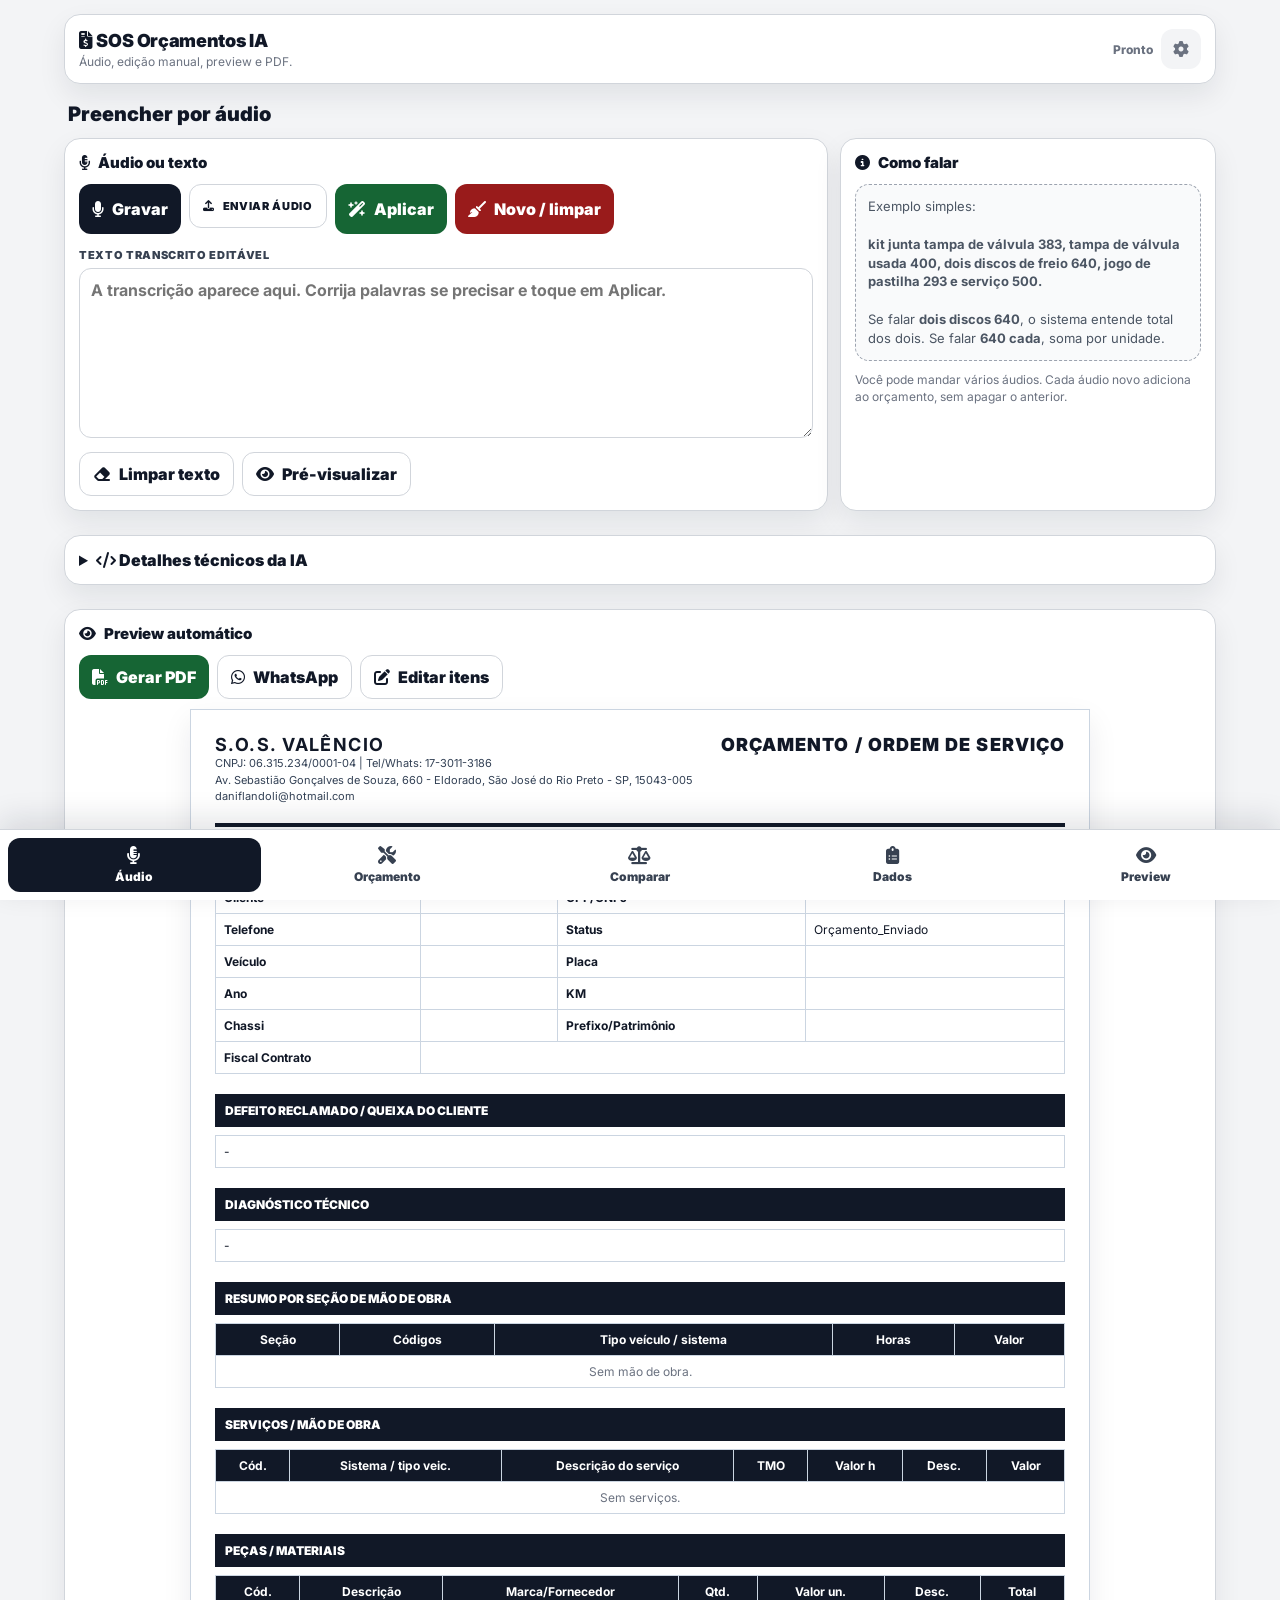
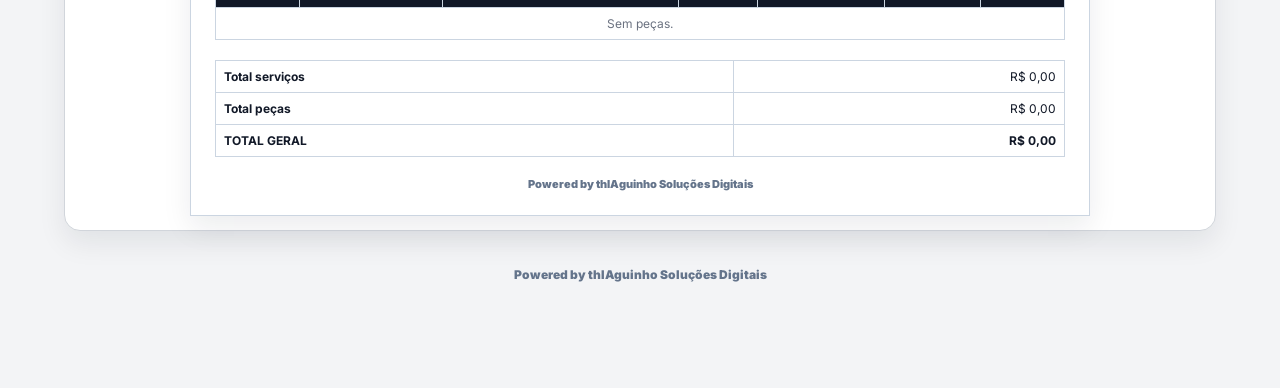
==== index.html @ 02d745ce "Add files via upload" ====
<!DOCTYPE html>
<html lang="pt-BR">
<head>
  <meta charset="UTF-8" />
  <meta name="viewport" content="width=device-width, initial-scale=1.0, maximum-scale=1.0, user-scalable=no" />
  <title>SOS Orçamentos IA - thIAguinho Soluções</title>

  <link href="https://fonts.googleapis.com/css2?family=Inter:wght@400;600;700;800;900&display=swap" rel="stylesheet">
  <link rel="stylesheet" href="https://cdnjs.cloudflare.com/ajax/libs/font-awesome/6.5.2/css/all.min.css">
  <link rel="stylesheet" href="css/comparador.css?v=5.0.0">

  <script src="config.js"></script>
  <script src="js/api.js"></script>
  <script src="https://cdnjs.cloudflare.com/ajax/libs/jspdf/2.5.1/jspdf.umd.min.js"></script>
  <script src="https://cdnjs.cloudflare.com/ajax/libs/jspdf-autotable/3.8.2/jspdf.plugin.autotable.min.js"></script>

  <style>
    :root{
      --navy:#111827;
      --navy2:#1f2937;
      --ink:#111827;
      --muted:#6b7280;
      --bg:#f3f4f6;
      --card:#ffffff;
      --line:#d1d5db;
      --soft:#f9fafb;
      --green:#166534;
      --red:#991b1b;
      --blue:#1d4ed8;
      --radius:16px;
      --shadow:0 12px 28px rgba(15,23,42,.08);
    }

    *{ box-sizing:border-box; margin:0; padding:0; -webkit-tap-highlight-color:transparent; }
    body{ font-family:Inter,Arial,sans-serif; background:var(--bg); color:var(--ink); padding-bottom:88px; min-height:100vh; }
    button,input,select,textarea{ font-family:inherit; font-size:16px; }
    button{ cursor:pointer; }
    .app{ max-width:1180px; margin:0 auto; padding:14px; }
    .topbar{ background:var(--card); border:1px solid var(--line); border-radius:var(--radius); box-shadow:var(--shadow); padding:14px; display:flex; align-items:center; justify-content:space-between; gap:12px; position:sticky; top:8px; z-index:30; }
    .brand h1{ font-size:18px; font-weight:900; color:var(--navy); letter-spacing:-.02em; }
    .brand p{ font-size:12px; color:var(--muted); margin-top:3px; }
    .status{ font-size:12px; font-weight:800; color:var(--muted); white-space:nowrap; }
    .section{ display:none; }
    .section.active{ display:block; }
    .section-title{ font-size:20px; font-weight:900; color:var(--navy); margin:18px 4px 12px; }
    .grid{ display:grid; grid-template-columns:repeat(12,1fr); gap:12px; }
    .col-12{grid-column:span 12}.col-8{grid-column:span 8}.col-6{grid-column:span 6}.col-4{grid-column:span 4}.col-3{grid-column:span 3}.col-2{grid-column:span 2}
    .card{ background:var(--card); border:1px solid var(--line); border-radius:var(--radius); box-shadow:var(--shadow); padding:14px; margin-bottom:12px; }
    .card h3{ font-size:15px; font-weight:900; color:var(--navy); margin-bottom:12px; display:flex; gap:8px; align-items:center; }
    label{ display:block; font-size:11px; text-transform:uppercase; letter-spacing:.06em; font-weight:900; color:#374151; margin-bottom:6px; }
    input,select,textarea{ width:100%; border:1.5px solid var(--line); border-radius:12px; background:#fff; color:var(--ink); padding:11px; font-weight:700; outline:none; }
    textarea{ min-height:86px; resize:vertical; line-height:1.35; }
    input:focus,select:focus,textarea:focus{ border-color:var(--navy); box-shadow:0 0 0 4px rgba(17,24,39,.08); }
    .btnrow{ display:flex; gap:8px; flex-wrap:wrap; }
    .btn{ border:0; border-radius:12px; padding:11px 13px; font-weight:900; display:inline-flex; align-items:center; justify-content:center; gap:8px; background:#e5e7eb; color:#111827; min-height:44px; }
    .btn.main{ background:var(--navy); color:#fff; }
    .btn.ok{ background:var(--green); color:#fff; }
    .btn.bad{ background:var(--red); color:#fff; }
    .btn.line{ background:#fff; border:1px solid var(--line); }
    .btn.small{ font-size:13px; min-height:36px; padding:8px 10px; }
    .btn.block{ width:100%; }
    .btn.recording{ background:var(--red); color:#fff; animation:pulse 1s infinite; }
    @keyframes pulse{ 50%{box-shadow:0 0 0 10px rgba(153,27,27,.12)} }
    .bottomnav{ position:fixed; left:0; right:0; bottom:0; background:#fff; border-top:1px solid var(--line); box-shadow:0 -10px 30px rgba(15,23,42,.12); z-index:60; display:grid; grid-template-columns:repeat(5,1fr); padding:8px max(8px,env(safe-area-inset-left)) calc(8px + env(safe-area-inset-bottom)) max(8px,env(safe-area-inset-right)); }
    .navbtn{ border:0; background:transparent; border-radius:12px; color:#374151; font-weight:900; font-size:12px; display:flex; flex-direction:column; gap:4px; align-items:center; justify-content:center; min-height:54px; }
    .navbtn i{ font-size:18px; }
    .navbtn.active{ background:var(--navy); color:#fff; }
    .help{ background:#f9fafb; border:1px dashed #9ca3af; border-radius:14px; padding:12px; color:#4b5563; font-size:13px; line-height:1.45; }
    .note{ font-size:12px; color:var(--muted); line-height:1.45; }
    .totals{ display:grid; grid-template-columns:repeat(4,1fr); gap:10px; }
    .totalbox{ background:var(--soft); border:1px solid var(--line); border-radius:14px; padding:12px; }
    .totalbox span{ display:block; font-size:11px; color:var(--muted); font-weight:900; text-transform:uppercase; }
    .totalbox b{ display:block; font-size:21px; color:var(--navy); margin-top:4px; }
    .totalbox.grand{ background:#ecfdf5; border-color:#86efac; }
    .totalbox.grand b{ font-size:25px; color:var(--green); }
    .item-card{ border:1px solid var(--line); border-radius:16px; background:#fff; padding:12px; margin-bottom:10px; }
    .item-head{ display:flex; justify-content:space-between; align-items:center; gap:8px; margin-bottom:10px; }
    .item-head b{ font-size:13px; color:var(--muted); }
    .item-total{ font-weight:900; color:var(--green); }
    .item-grid{ display:grid; grid-template-columns:repeat(12,1fr); gap:10px; }
    .pdfsheet{ background:#fff; max-width:900px; margin:0 auto; border:1px solid #cbd5e1; box-shadow:var(--shadow); padding:24px; }
    .pdf-head{ display:flex; justify-content:space-between; gap:20px; border-bottom:4px solid var(--navy); padding-bottom:18px; margin-bottom:22px; }
    .pdf-head h1{ font-size:18px; letter-spacing:.08em; }
    .pdf-head p{ font-size:11px; color:#334155; line-height:1.5; }
    .pdf-title{ text-align:right; font-size:18px; font-weight:900; letter-spacing:.06em; color:var(--navy); }
    .pdf-table{ width:100%; border-collapse:collapse; margin-bottom:20px; }
    .pdf-table td,.pdf-table th{ border:1px solid #cbd5e1; padding:8px; font-size:12px; vertical-align:top; }
    .pdf-table th{ background:var(--navy); color:#fff; }
    .pdf-bar{ background:var(--navy); color:#fff; font-weight:900; padding:9px 10px; font-size:12px; text-transform:uppercase; margin:14px 0 8px; }
    .right{ text-align:right; }
    .empty{ padding:16px; text-align:center; color:var(--muted); }
    .powered{ text-align:center; color:#64748b; font-size:12px; font-weight:900; margin:24px 0 4px; }
    .toast{ position:fixed; left:50%; bottom:88px; transform:translateX(-50%); background:#111827; color:#fff; padding:13px 18px; border-radius:999px; box-shadow:var(--shadow); font-weight:800; z-index:100; display:none; max-width:92vw; text-align:center; }
    .toast.show{ display:block; }
    .hidden{ display:none!important; }
    @media(max-width:760px){
      body{padding-bottom:92px}.app{padding:10px}.topbar{top:0;border-radius:0;margin:-10px -10px 12px}.brand h1{font-size:16px}.status{display:none}
      .col-8,.col-6,.col-4,.col-3,.col-2{grid-column:span 12}.btnrow .btn{flex:1}.totals{grid-template-columns:1fr 1fr}.totalbox.grand{grid-column:span 2}
      .item-grid .m12{grid-column:span 12!important}.item-grid .m6{grid-column:span 6!important}.item-grid .m4{grid-column:span 4!important}
      .pdfsheet{min-width:760px;padding:14px}.preview-box{overflow:auto;margin:0 -10px;padding:0 10px}.bottomnav{gap:4px}.navbtn{font-size:11px}.navbtn i{font-size:17px}input,select,textarea{font-size:16px}.card{padding:12px}.section-title{font-size:18px}
    }


    /* AJUSTE CIRÚRGICO MOBILE — edição de peças/serviços sem tabela espremida */
    .item-grid > div{min-width:0;}
    .item-card input,.item-card select,.item-card textarea{max-width:100%;}
    @media(max-width:760px){
      .item-card{padding:14px;border-radius:18px;overflow:hidden;}
      .item-head{align-items:flex-start;gap:10px;}
      .item-head b{font-size:14px;}
      .item-total{font-size:15px;text-align:right;}
      .item-grid{grid-template-columns:repeat(6,1fr);gap:12px;}
      .item-grid .col-12,.item-grid .col-8,.item-grid .col-7,.item-grid .col-6,.item-grid .col-5,.item-grid .col-4,.item-grid .col-3,.item-grid .col-2{grid-column:span 6;}
      .item-grid .m12{grid-column:span 6!important;}
      .item-grid .m6{grid-column:span 3!important;}
      .item-grid .m4{grid-column:span 3!important;}
      .item-grid input,.item-grid select,.item-grid textarea{font-size:16px;min-height:48px;padding:12px;}
      .item-grid textarea{min-height:76px;}
      .item-card .btn.bad{width:100%;min-height:46px;}
      #partsList,#servicesList{padding-bottom:18px;}
      .preview-box{overflow:auto;-webkit-overflow-scrolling:touch;min-height:calc(100vh - 180px);}
      .preview-box .pdfsheet{min-width:760px;transform:scale(.86);transform-origin:top left;margin-right:-110px;}
    }
    @media(max-width:420px){
      .item-grid .m6{grid-column:span 6!important;}
      .item-grid .m4{grid-column:span 6!important;}
      .btnrow .btn{flex:1 1 100%;}
      .preview-box .pdfsheet{transform:scale(.78);margin-right:-190px;}
    }


    /* CORREÇÃO FINAL — preview 100% responsivo no celular, sem arrastar para o lado */
    .statusbar{display:flex;align-items:center;gap:8px;}
    .admin-config-btn{border:0;background:#f3f4f6;color:#6b7280;border-radius:12px;width:40px;height:40px;display:inline-flex;align-items:center;justify-content:center;font-size:16px;}
    .preview-compact .card{margin-top:12px;}
    @media(max-width:760px){
      .statusbar{gap:4px}.admin-config-btn{width:36px;height:36px;font-size:15px;opacity:.55}.admin-config-btn:active{opacity:1}
      .preview-box{overflow:visible!important;margin:0!important;padding:0!important;min-height:auto!important;width:100%!important;}
      .preview-box .pdfsheet,.pdfsheet{min-width:0!important;width:100%!important;max-width:100%!important;transform:none!important;margin:0!important;padding:8px!important;box-shadow:none!important;}
      .pdf-head{display:block!important;padding-bottom:10px!important;margin-bottom:12px!important;border-bottom-width:3px!important;}
      .pdf-head h1{font-size:12px!important;letter-spacing:.04em!important;}
      .pdf-head p{font-size:7.5px!important;line-height:1.25!important;}
      .pdf-title{text-align:left!important;font-size:11px!important;margin-top:8px!important;}
      .pdf-bar{font-size:8.5px!important;padding:6px 7px!important;margin:10px 0 5px!important;}
      .pdf-table{width:100%!important;table-layout:fixed!important;margin-bottom:10px!important;}
      .pdf-table td,.pdf-table th{font-size:7.2px!important;padding:4px 3px!important;line-height:1.18!important;word-break:break-word!important;overflow-wrap:anywhere!important;}
      .pdf-table th{font-size:7px!important;}
      .preview-compact .pdf-table td,.preview-compact .pdf-table th{font-size:6.8px!important;padding:3px 2px!important;}
      .preview-compact .pdf-bar{font-size:8px!important;padding:5px 6px!important;}
      .preview-compact .pdf-head h1{font-size:11px!important;}
      .preview-compact .pdf-title{font-size:10px!important;}
      .bottomnav{grid-template-columns:repeat(5,1fr)!important;}
      .config-only{display:none!important;}
    }



    /* Zoom somente na aba Preview: começa ajustado na tela e permite aproximar sem alterar PDF/template */
    .zoom-controls{display:flex;gap:8px;align-items:center;flex-wrap:wrap;margin-top:10px}
    .zoom-label{font-size:12px;font-weight:900;color:var(--muted);min-width:52px;text-align:center}
    #secPreview .preview-box{overflow:auto!important;-webkit-overflow-scrolling:touch;touch-action:pan-x pan-y pinch-zoom;max-height:none!important}
    #secPreview #preview{transform:scale(var(--previewZoom,1));transform-origin:top left;transition:transform .12s ease;width:100%}
    @media(max-width:760px){
      #secPreview .preview-box{padding-bottom:18px!important}
    }

    @media(print){ .topbar,.bottomnav,.no-print{display:none!important} body{padding:0;background:#fff}.app{max-width:none;padding:0}.card{box-shadow:none;border:0}.pdfsheet{box-shadow:none;border:0;max-width:100%;padding:0}.section{display:none!important}.section.printme{display:block!important} }
  </style>
</head>

<body>
  <div class="app">
    <div class="topbar no-print">
      <div class="brand"><h1><i class="fa-solid fa-file-invoice-dollar"></i> SOS Orçamentos IA</h1><p>Áudio, edição manual, preview e PDF.</p></div>
      <div class="statusbar"><div class="status" id="saveStatus">Pronto</div><button class="admin-config-btn no-print" title="Configuração" onclick="App.show('secConfig')"><i class="fa-solid fa-gear"></i></button></div>
    </div>

    <section id="secAudio" class="section active">
      <h2 class="section-title">Preencher por áudio</h2>
      <div class="grid">
        <div class="card col-8">
          <h3><i class="fa-solid fa-microphone-lines"></i> Áudio ou texto</h3>
          <div class="btnrow">
            <button id="recordBtn" class="btn main" onclick="App.Audio.toggle()"><i class="fa-solid fa-microphone"></i> Gravar</button>
            <label class="btn line" for="audioFile"><i class="fa-solid fa-upload"></i> Enviar áudio</label>
            <input id="audioFile" class="hidden" type="file" accept="audio/*" onchange="App.Audio.upload(this)">
            <button class="btn ok" onclick="App.AI.processText()"><i class="fa-solid fa-wand-magic-sparkles"></i> Aplicar</button>
            <button class="btn bad" onclick="App.clearBudget()"><i class="fa-solid fa-broom"></i> Novo / limpar</button>
          </div>
          <label style="margin-top:14px">Texto transcrito editável</label>
          <textarea id="audioText" style="min-height:170px" placeholder="A transcrição aparece aqui. Corrija palavras se precisar e toque em Aplicar."></textarea>
          <div class="btnrow" style="margin-top:10px">
            <button class="btn line" onclick="App.clearAudioText()"><i class="fa-solid fa-eraser"></i> Limpar texto</button>
            <button class="btn line" onclick="App.show('secPreview')"><i class="fa-solid fa-eye"></i> Pré-visualizar</button>
          </div>
        </div>
        <div class="card col-4">
          <h3><i class="fa-solid fa-circle-info"></i> Como falar</h3>
          <div class="help">Exemplo simples:<br><br><b>kit junta tampa de válvula 383, tampa de válvula usada 400, dois discos de freio 640, jogo de pastilha 293 e serviço 500.</b><br><br>Se falar <b>dois discos 640</b>, o sistema entende total dos dois. Se falar <b>640 cada</b>, soma por unidade.</div>
          <p class="note" style="margin-top:10px">Você pode mandar vários áudios. Cada áudio novo adiciona ao orçamento, sem apagar o anterior.</p>
        </div>
        <div class="card col-12"><details><summary style="font-weight:900;cursor:pointer"><i class="fa-solid fa-code"></i> Detalhes técnicos da IA</summary><pre id="aiReturn" style="white-space:pre-wrap;font-size:12px;line-height:1.45;background:#f9fafb;border:1px solid var(--line);border-radius:12px;padding:12px;max-height:260px;overflow:auto;margin-top:10px">Aguardando áudio ou texto...</pre></details></div>
        <div class="card col-12 preview-compact"><h3><i class="fa-solid fa-eye"></i> Preview automático</h3><div class="btnrow" style="margin-bottom:10px"><button class="btn ok" onclick="App.generatePDF()"><i class="fa-solid fa-file-pdf"></i> Gerar PDF</button><button class="btn line" onclick="App.openWhatsApp()"><i class="fa-brands fa-whatsapp"></i> WhatsApp</button><button class="btn line" onclick="App.show('secItens')"><i class="fa-solid fa-pen-to-square"></i> Editar itens</button></div><div class="preview-box"><div id="previewAudio"></div></div></div>
      </div>
    </section>

    <section id="secItens" class="section">
      <h2 class="section-title">Orçamento</h2>
      <div class="card"><h3><i class="fa-solid fa-calculator"></i> Totais</h3><div class="totals"><div class="totalbox"><span>Serviços</span><b id="totalServicos">R$ 0,00</b></div><div class="totalbox"><span>Peças</span><b id="totalPecas">R$ 0,00</b></div><div class="totalbox"><span>Horas</span><b id="totalHoras">0,00 h</b></div><div class="totalbox grand"><span>Total geral</span><b id="totalGeral">R$ 0,00</b></div></div></div>
      <div class="card"><h3><i class="fa-solid fa-gears"></i> Peças / materiais</h3><div class="btnrow" style="margin-bottom:12px"><button class="btn main" onclick="App.addPart()"><i class="fa-solid fa-plus"></i> Peça</button><button class="btn line" onclick="App.addQuickPart()"><i class="fa-solid fa-bolt"></i> Peça rápida</button></div><div id="partsList"></div></div>
      <div class="card"><h3><i class="fa-solid fa-screwdriver-wrench"></i> Serviços / mão de obra</h3><div class="btnrow" style="margin-bottom:12px"><button class="btn main" onclick="App.addService()"><i class="fa-solid fa-plus"></i> Serviço</button><button class="btn line" onclick="App.addQuickService()"><i class="fa-solid fa-bolt"></i> Serviço rápido</button></div><div id="servicesList"></div></div>
    </section>

    <section id="secComparador" class="section">
      <div class="compare-page-head">
        <h2 class="section-title">Comparador de preços</h2>
        <button class="btn bad compare-reset-button" onclick="Comparator.resetQuotation()"><i class="fa-solid fa-rotate-left"></i> ZERAR COTAÇÃO</button>
      </div>
      <div id="compareInlineMessage" class="compare-inline-message"></div>
      <div class="compare-intro"><b>Comparação simples e direta</b> Cadastre a lista e cole a resposta de cada um dos 3 fornecedores. Cada fornecedor pode responder somente as peças que possui. Na comparação, cada peça aparece em uma linha, com marca, preço unitário, total e o menor preço destacado.</div>

      <div class="card compare-main-card">
        <h3><span class="compare-step">1</span> Lista das peças</h3>
        <div class="compare-request-entry">
          <div><label>Veículo / aplicação</label><input id="compareVehicle" placeholder="Ex.: Uno 1.0 Way 2010 — quadrado"></div>
          <div><label>Cole a lista completa, uma peça por linha</label><textarea id="compareRequestText" placeholder="Ex.:
1 embreagem
1 cabo de embreagem
2 amortecedores dianteiros"></textarea></div>
        </div>
        <div class="compare-simple-actions compare-primary-actions">
          <button class="btn main" onclick="Comparator.parseRequest()"><i class="fa-solid fa-list-check"></i> Carregar lista</button>
          <button class="btn line" onclick="Comparator.loadBudgetParts()"><i class="fa-solid fa-file-import"></i> Usar peças do orçamento</button>
        </div>
        <details class="compare-request-details"><summary>Conferir ou ajustar a lista</summary><div id="compareRequestedList"></div><button class="btn line block" onclick="Comparator.addRequested()"><i class="fa-solid fa-plus"></i> Adicionar peça manualmente</button></details>
      </div>

      <div class="card compare-main-card">
        <div class="compare-section-head"><h3><span class="compare-step">2</span> Respostas dos 3 fornecedores</h3></div>
        <p class="note compare-help-text">Cole somente o que cada fornecedor respondeu. Uma única peça pode ser salva normalmente; as demais continuam aguardando. O sistema só marca <b>NÃO TEM</b> quando isso estiver escrito na resposta ou for escolhido por você.</p>
        <div id="compareSuppliers"></div>
      </div>

      <div class="card compare-main-card compare-results-card">
        <div class="compare-section-head"><h3><span class="compare-step">3</span> Tabela comparativa</h3><span id="compareSaveStatus" class="note">Salvo neste navegador</span></div>
        <div class="compare-legend"><span class="legend-best"><i class="fa-solid fa-trophy"></i> Menor preço completo</span><span class="legend-partial">Estoque parcial</span><span class="legend-missing">Não respondeu</span><span class="legend-unavailable">Não tem — informado</span></div>
        <div id="compareResults"></div>
      </div>
    </section>

    <section id="secDados" class="section">
      <h2 class="section-title">Dados do orçamento</h2>
      <div class="grid">
        <div class="card col-12"><h3><i class="fa-solid fa-building"></i> Oficina</h3><div class="grid"><div class="col-4"><label>Nome</label><input id="oficinaNome"></div><div class="col-3"><label>CNPJ</label><input id="oficinaCnpj"></div><div class="col-2"><label>Tel/Whats</label><input id="oficinaTelefone"></div><div class="col-3"><label>Email</label><input id="oficinaEmail"></div><div class="col-12"><label>Endereço</label><input id="oficinaEndereco"></div></div></div>
        <div class="card col-12"><h3><i class="fa-solid fa-file-contract"></i> Cabeçalho</h3><div class="grid"><div class="col-3"><label>OS</label><input id="os"></div><div class="col-3"><label>Emissão</label><input id="emissao" type="date"></div><div class="col-3"><label>Status</label><input id="status"></div><div class="col-3"><label>Fiscal contrato</label><input id="fiscalContrato"></div><div class="col-6"><label>Cliente</label><input id="cliente"></div><div class="col-3"><label>CPF/CNPJ</label><input id="cpfCnpj"></div><div class="col-3"><label>Telefone</label><input id="telefone"></div><div class="col-4"><label>Veículo</label><input id="veiculo"></div><div class="col-2"><label>Placa</label><input id="placa"></div><div class="col-2"><label>Ano</label><input id="ano"></div><div class="col-2"><label>KM</label><input id="km"></div><div class="col-2"><label>Prefixo/Patrimônio</label><input id="prefixo"></div><div class="col-12"><label>Chassi</label><input id="chassi"></div></div></div>
        <div class="card col-6"><h3><i class="fa-solid fa-comment-medical"></i> Defeito reclamado</h3><textarea id="defeito"></textarea></div>
        <div class="card col-6"><h3><i class="fa-solid fa-stethoscope"></i> Diagnóstico técnico</h3><textarea id="diagnostico"></textarea></div>
      </div>
    </section>

    <section id="secPreview" class="section">
      <h2 class="section-title">Preview do orçamento</h2>
      <div class="card no-print"><h3><i class="fa-solid fa-eye"></i> Conferência antes de gerar</h3><div class="btnrow"><button class="btn main" onclick="App.renderPreview()"><i class="fa-solid fa-rotate"></i> Atualizar preview</button><button class="btn ok" onclick="App.generatePDF()"><i class="fa-solid fa-file-pdf"></i> Gerar PDF</button><button class="btn line" onclick="App.sharePDF()"><i class="fa-solid fa-share-nodes"></i> Compartilhar PDF</button><button class="btn line" onclick="App.openWhatsApp()"><i class="fa-brands fa-whatsapp"></i> WhatsApp</button></div><div class="zoom-controls"><button class="btn line small" onclick="App.zoomPreview(-0.1)"><i class="fa-solid fa-magnifying-glass-minus"></i> Menos</button><span class="zoom-label" id="previewZoomLabel">100%</span><button class="btn line small" onclick="App.zoomPreview(0.1)"><i class="fa-solid fa-magnifying-glass-plus"></i> Mais</button><button class="btn line small" onclick="App.setPreviewZoom(1)"><i class="fa-solid fa-compress"></i> Ajustar</button></div><p class="note" style="margin-top:10px">Confira o orçamento abaixo antes de gerar o PDF. Use Mais/Menos para aproximar.</p></div>
      <div class="preview-box"><div id="preview"></div></div>
    </section>

    <section id="secConfig" class="section">
      <h2 class="section-title">Configuração</h2>
      <div class="grid">
        <div class="card col-6"><h3><i class="fa-solid fa-key"></i> Groq</h3><label>Groq API Key</label><input id="cfgKey" type="password" placeholder="gsk_..."><label style="margin-top:12px">Modelo de transcrição</label><input id="cfgTranscription" placeholder="whisper-large-v3-turbo"><label style="margin-top:12px">Modelo IA texto</label><input id="cfgChat" placeholder="openai/gpt-oss-20b"><button class="btn main block" style="margin-top:12px" onclick="App.saveConfigRuntime()"><i class="fa-solid fa-save"></i> Usar nesta sessão</button><p class="note" style="margin-top:10px">Para deixar fixo, altere o arquivo <b>config.js</b> no GitHub.</p></div>
        <div class="card col-6"><h3><i class="fa-solid fa-broom"></i> Limpeza e backup</h3><div class="btnrow"><button class="btn line" onclick="App.exportJSON()"><i class="fa-solid fa-file-export"></i> Exportar JSON</button><label class="btn line" for="jsonImport"><i class="fa-solid fa-file-import"></i> Importar JSON</label><input id="jsonImport" class="hidden" type="file" accept="application/json" onchange="App.importJSON(this)"><button class="btn line" onclick="App.clearItems()"><i class="fa-solid fa-eraser"></i> Limpar peças/serviços</button><button class="btn bad" onclick="App.clearBudget()"><i class="fa-solid fa-trash"></i> Limpar orçamento</button><button class="btn bad" onclick="App.clearLocal()"><i class="fa-solid fa-database"></i> Limpar dados locais</button></div><p class="note" style="margin-top:10px">Use “Limpar dados locais” quando subir uma nova versão e o navegador continuar carregando orçamento antigo.</p></div>
      </div>
    </section>
    <div class="powered" id="powered"></div>
  </div>

  <nav class="bottomnav no-print"><button class="navbtn active" data-target="secAudio" onclick="App.show('secAudio')"><i class="fa-solid fa-microphone-lines"></i>Áudio</button><button class="navbtn" data-target="secItens" onclick="App.show('secItens')"><i class="fa-solid fa-screwdriver-wrench"></i>Orçamento</button><button class="navbtn" data-target="secComparador" onclick="App.show('secComparador')"><i class="fa-solid fa-scale-balanced"></i>Comparar</button><button class="navbtn" data-target="secDados" onclick="App.show('secDados')"><i class="fa-solid fa-clipboard-list"></i>Dados</button><button class="navbtn" data-target="secPreview" onclick="App.show('secPreview')"><i class="fa-solid fa-eye"></i>Preview</button></nav>
  <div id="toast" class="toast"></div>

  <script>
    const App = {
      state:{services:[],parts:[],lastPdfBlob:null,previewZoom:1},
      ids:['oficinaNome','oficinaCnpj','oficinaTelefone','oficinaEmail','oficinaEndereco','os','emissao','status','fiscalContrato','cliente','cpfCnpj','telefone','veiculo','placa','ano','km','prefixo','chassi','defeito','diagnostico'],
      $(id){return document.getElementById(id);},
      money(v){return (Number(v)||0).toLocaleString('pt-BR',{style:'currency',currency:'BRL'});},
      num(v){ if(typeof v === 'number') return Number.isFinite(v)?v:0; let x=String(v??'').trim().replace(/[^\d,.-]/g,''); if(!x) return 0; const comma=x.lastIndexOf(','), dot=x.lastIndexOf('.'); if(comma>-1&&dot>-1){x=comma>dot?x.replace(/\./g,'').replace(',','.'):x.replace(/,/g,'');}else if(comma>-1){x=x.replace(',','.');}else if(dot>-1){const parts=x.split('.'); if(parts.length>2||parts[parts.length-1].length===3)x=x.replace(/\./g,'');} return Number(x)||0; },
      today(){return new Date().toISOString().slice(0,10);}, osCode(){return Math.random().toString(36).slice(2,8).toUpperCase();},
      toast(msg){const t=this.$('toast');t.textContent=msg;t.classList.add('show');clearTimeout(this._toastTimer);this._toastTimer=setTimeout(()=>t.classList.remove('show'),3000);},
      init(){ const cfg=window.SOS_CONFIG||{}, office=cfg.OFFICE||{}; this.$('oficinaNome').value=office.nome||'S.O.S. VALÊNCIO'; this.$('oficinaCnpj').value=office.cnpj||''; this.$('oficinaTelefone').value=office.telefone||''; this.$('oficinaEmail').value=office.email||''; this.$('oficinaEndereco').value=office.endereco||''; this.$('status').value=(cfg.PDF&&cfg.PDF.statusPadrao)||'Orçamento_Enviado'; this.$('emissao').value=this.today(); this.$('os').value=this.osCode(); this.$('powered').textContent=(cfg.BRAND&&cfg.BRAND.assinatura)||'Powered by thIAguinho Soluções Digitais'; this.$('cfgKey').value=(window.OS_API&&typeof window.OS_API.getGroqKey==='function'?window.OS_API.getGroqKey():(cfg.GROQ_API_KEY||'')); this.$('cfgTranscription').value=cfg.GROQ_TRANSCRIPTION_MODEL||'whisper-large-v3-turbo'; this.$('cfgChat').value=cfg.GROQ_CHAT_MODEL||'openai/gpt-oss-20b'; document.querySelectorAll('input,textarea,select').forEach(el=>el.addEventListener('input',()=>this.scheduleSave())); this.loadLocal(); this.renderAll(); this.setupPreviewPinchZoom(); this.show('secAudio'); },
      show(id){ document.querySelectorAll('.section').forEach(s=>s.classList.remove('active','printme')); if(!this.$(id))id='secAudio'; this.$(id).classList.add('active'); if(id==='secPreview'){this.$(id).classList.add('printme'); this.renderPreview();} document.querySelectorAll('.navbtn').forEach(b=>b.classList.toggle('active',b.dataset.target===id)); window.scrollTo({top:0,behavior:'smooth'}); },
      collect(){const d={}; this.ids.forEach(id=>d[id]=this.$(id).value); d.services=this.state.services; d.parts=this.state.parts; return d;},
      apply(d){if(!d)return; this.ids.forEach(id=>{if(d[id]!==undefined)this.$(id).value=d[id];}); this.state.services=Array.isArray(d.services)?d.services:[]; this.state.parts=Array.isArray(d.parts)?d.parts:[]; this.renderAll();},
      scheduleSave(){clearTimeout(this._saveTimer);this._saveTimer=setTimeout(()=>this.saveLocal(false),500);this.updateTotals();},
      saveLocal(manual){localStorage.setItem('sos_orcamento_atual',JSON.stringify(this.collect()));this.$('saveStatus').textContent='Salvo local'; if(manual)this.toast('Orçamento salvo no navegador.');},
      loadLocal(){const raw=localStorage.getItem('sos_orcamento_atual'); if(!raw)return; try{this.apply(JSON.parse(raw)); this.toast('Orçamento local carregado.');}catch(e){}},
      clearLocal(){if(confirm('Limpar dados salvos neste navegador?')){localStorage.removeItem('sos_orcamento_atual');this.toast('Dados locais limpos.');}},
      resetBudgetFields(keepOffice=true){ const office={oficinaNome:this.$('oficinaNome').value,oficinaCnpj:this.$('oficinaCnpj').value,oficinaTelefone:this.$('oficinaTelefone').value,oficinaEmail:this.$('oficinaEmail').value,oficinaEndereco:this.$('oficinaEndereco').value}; this.ids.forEach(id=>this.$(id).value=''); if(keepOffice)Object.entries(office).forEach(([k,v])=>this.$(k).value=v); this.$('emissao').value=this.today(); this.$('os').value=this.osCode(); this.$('status').value=(window.SOS_CONFIG.PDF&&window.SOS_CONFIG.PDF.statusPadrao)||'Orçamento_Enviado'; this.state.services=[]; this.state.parts=[]; this.state.lastPdfBlob=null; this.$('audioText').value=''; this.$('aiReturn').textContent='Aguardando áudio ou texto...'; this.renderAll();},
      clearBudget(){if(!confirm('Criar novo orçamento e limpar tudo da tela?'))return; localStorage.removeItem('sos_orcamento_atual'); this.resetBudgetFields(true); this.saveLocal(true); this.show('secAudio'); this.toast('Orçamento limpo.');},
      clearItems(){if(!confirm('Limpar todas as peças e serviços?'))return; this.state.services=[]; this.state.parts=[]; this.renderAll(); this.saveLocal(true); this.toast('Peças e serviços limpos.');},
      clearAudioText(){this.$('audioText').value='';this.$('aiReturn').textContent='Aguardando áudio ou texto...';this.toast('Texto limpo.');},
      normText(v,upper=true){let x=String(v||'').replace(/\s+/g,' ').trim();return upper?x.toUpperCase():x;},
      cleanKey(txt){return this.normText(txt||'',true).normalize('NFD').replace(/[\u0300-\u036f]/g,'').replace(/\b(DE|DA|DO|DAS|DOS|A|O|AS|OS|E|EM|NA|NO|NAS|NOS|AOS|AO)\b/g,' ').replace(/\bJUNTOS\b/g,'JUNTO').replace(/\bJUNTAS\b/g,'JUNTA').replace(/\bTAMPAS\b/g,'TAMPA').replace(/\bVALVULAS\b/g,'VALVULA').replace(/\bDISCOS\b/g,'DISCO').replace(/\bPASTILHAS\b/g,'PASTILHA').replace(/\bUSADAS\b/g,'USADA').replace(/\bFREIOS\b/g,'FREIO').replace(/\bDENTREIROS\b/g,'DIANTEIRO').replace(/\bDENTROIRES\b/g,'DIANTEIRO').replace(/\bDIANTEIROS\b/g,'DIANTEIRO').replace(/\bTRASEIROS\b/g,'TRASEIRO').replace(/\s+/g,' ').trim();},
      partKey(p){return this.cleanKey(p.descricao||'')+'|'+this.cleanKey(p.fornecedor||'');}, isSamePart(a,b){const ak=this.cleanKey(a.descricao||''),bk=this.cleanKey(b.descricao||'');if(!ak||!bk)return false;if(ak===bk)return true;const av=this.num(a.valorUnit??0),bv=this.num(b.valorUnit??0),aq=this.num(a.qtd??1),bq=this.num(b.qtd??1);const sameNumbers=Math.abs(av-bv)<0.01&&Math.abs(aq-bq)<0.01;const aw=ak.split(' ').filter(w=>w.length>=6),bw=bk.split(' ').filter(w=>w.length>=6);const shared=aw.filter(w=>bw.some(x=>x===w||x.includes(w)||w.includes(x))).length;return sameNumbers&&shared>=1;}, cleanServiceKeyText(txt){return this.cleanKey(txt||'').replace(/^SERVICO\s+/,'').replace(/^MAO OBRA\s+/,'').replace(/^DE\s+/,'').replace(/\s+/g,' ').trim();}, serviceKey(s){return this.cleanKey(s.secao||'')+'|'+this.cleanServiceKeyText(s.descricao||'');},
      addPart(p={}){const obj={cod:this.normText(p.cod||'',true),descricao:this.normText(p.descricao||'',true),fornecedor:this.normText(p.fornecedor||'',true),qtd:this.num(p.qtd)||1,valorUnit:this.num(p.valorUnit??p.valor_unitario??p.valor??0),desc:this.num(p.desc)||0}; if(!obj.descricao)return; const k=this.partKey(obj); const old=this.state.parts.find(x=>this.partKey(x)===k||this.isSamePart(x,obj)); if(old){if(obj.cod)old.cod=obj.cod;if(obj.fornecedor)old.fornecedor=obj.fornecedor;if(obj.qtd>0)old.qtd=obj.qtd;if(obj.valorUnit>0)old.valorUnit=obj.valorUnit;if(obj.desc>0)old.desc=obj.desc;}else{this.state.parts.push(obj);} this.renderAll(); this.saveLocal(false);},
      addQuickPart(){this.addPart({descricao:'NOVA PEÇA',qtd:1,valorUnit:0,desc:0});this.show('secItens');}, removePart(i){this.state.parts.splice(i,1);this.renderAll();this.saveLocal(false);},
      addService(s={}){let tmo=this.num(s.tmo)||0, valorHora=this.num(s.valorHora??s.valor_hora??0), valorTotal=this.num(s.valorTotal??s.valor_total??s.total??s.valor??0); const obj={cod:this.normText(s.cod||'',true),secao:this.normText(s.secao||'MECANICA',true),sistema:this.normText(s.sistema||'MECANICA E ELETRICA GERAL EM VEICULOS PEQUENOS E MEDIOS\nTipo: CARRO',true),descricao:this.normText(s.descricao||'',true),tmo,valorHora,valorTotal,desc:this.num(s.desc)||0}; if(!obj.descricao&&valorTotal>0)obj.descricao='SERVIÇO'; if(!obj.descricao)return; const k=this.serviceKey(obj); const old=this.state.services.find(x=>this.serviceKey(x)===k); if(old){if(obj.cod)old.cod=obj.cod;if(obj.sistema)old.sistema=obj.sistema;if(obj.tmo>0)old.tmo=obj.tmo;if(obj.valorTotal>0){old.valorTotal=obj.valorTotal;old.valorHora=0;old.tmo=0;}else if(obj.valorHora>0){old.valorHora=obj.valorHora;old.valorTotal=0;if(old.tmo<=0)old.tmo=1;}if(obj.desc>0)old.desc=obj.desc;}else{this.state.services.push(obj);} this.renderAll(); this.saveLocal(false);},
      addQuickService(){this.addService({descricao:'NOVO SERVIÇO',valorTotal:0,tmo:0,valorHora:0,desc:0});this.show('secItens');}, removeService(i){this.state.services.splice(i,1);this.renderAll();this.saveLocal(false);},
      serviceTotal(s){const direct=this.num(s.valorTotal??s.valor_total??0); if(direct>0)return direct*(1-this.num(s.desc)/100); const t=this.num(s.tmo), vh=this.num(s.valorHora); return (t>0?t:vh>0?1:0)*vh*(1-this.num(s.desc)/100);}, partTotal(p){return this.num(p.qtd)*this.num(p.valorUnit)*(1-this.num(p.desc)/100);},
      renderParts(){const box=this.$('partsList'); if(!this.state.parts.length){box.innerHTML='<div class="empty">Nenhuma peça lançada.</div>';return;} box.innerHTML=this.state.parts.map((p,i)=>`<div class="item-card"><div class="item-head"><b>Peça ${i+1}</b><span class="item-total">${this.money(this.partTotal(p))}</span></div><div class="item-grid"><div class="col-2 m6"><label>Cód.</label><input value="${this.esc(p.cod)}" oninput="App.state.parts[${i}].cod=this.value;App.scheduleSave()"></div><div class="col-5 m12"><label>Descrição da peça</label><textarea oninput="App.state.parts[${i}].descricao=this.value;App.scheduleSave()">${this.esc(p.descricao)}</textarea></div><div class="col-3 m12"><label>Marca/Fornecedor</label><input value="${this.esc(p.fornecedor)}" oninput="App.state.parts[${i}].fornecedor=this.value;App.scheduleSave()"></div><div class="col-2 m6"><label>Qtd.</label><input value="${p.qtd}" inputmode="decimal" oninput="App.state.parts[${i}].qtd=App.num(this.value);App.scheduleSave()"></div><div class="col-3 m6"><label>Valor un.</label><input value="${p.valorUnit}" inputmode="decimal" oninput="App.state.parts[${i}].valorUnit=App.num(this.value);App.scheduleSave()"></div><div class="col-2 m6"><label>Desc. %</label><input value="${p.desc}" inputmode="decimal" oninput="App.state.parts[${i}].desc=App.num(this.value);App.scheduleSave()"></div><div class="col-7 m12"><label>Ação</label><button class="btn bad small" onclick="App.removePart(${i})"><i class="fa-solid fa-trash"></i> Excluir peça</button></div></div></div>`).join('');},
      renderServices(){const box=this.$('servicesList'); if(!this.state.services.length){box.innerHTML='<div class="empty">Nenhum serviço lançado.</div>';return;} box.innerHTML=this.state.services.map((s,i)=>`<div class="item-card"><div class="item-head"><b>Serviço ${i+1}</b><span class="item-total">${this.money(this.serviceTotal(s))}</span></div><div class="item-grid"><div class="col-2 m6"><label>Cód.</label><input value="${this.esc(s.cod)}" oninput="App.state.services[${i}].cod=this.value;App.scheduleSave()"></div><div class="col-3 m12"><label>Seção</label><select onchange="App.state.services[${i}].secao=this.value;App.scheduleSave()">${['SEM SELECAO / MANUAL','MECANICA','TAPECARIA / CAPOTARIA','FUNILARIA / PINTURA','LAVAGEM / HIGIENIZACAO','BORRACHARIA','INJECAO / ALIMENTACAO','ELETRICA','CAMBIO'].map(x=>`<option ${s.secao===x?'selected':''}>${x}</option>`).join('')}</select></div><div class="col-7 m12"><label>Sistema / tipo veic.</label><textarea oninput="App.state.services[${i}].sistema=this.value;App.scheduleSave()">${this.esc(s.sistema)}</textarea></div><div class="col-12 m12"><label>Descrição do serviço</label><textarea oninput="App.state.services[${i}].descricao=this.value;App.scheduleSave()">${this.esc(s.descricao)}</textarea></div><div class="col-2 m6"><label>TMO</label><input value="${s.tmo}" inputmode="decimal" oninput="App.state.services[${i}].tmo=App.num(this.value);App.state.services[${i}].valorTotal=0;App.scheduleSave()"></div><div class="col-3 m6"><label>Valor hora</label><input value="${s.valorHora}" inputmode="decimal" oninput="App.state.services[${i}].valorHora=App.num(this.value);App.state.services[${i}].valorTotal=0;App.scheduleSave()"></div><div class="col-3 m6"><label>Valor total</label><input value="${s.valorTotal||0}" inputmode="decimal" oninput="App.state.services[${i}].valorTotal=App.num(this.value);App.scheduleSave()"></div><div class="col-2 m6"><label>Desc. %</label><input value="${s.desc}" inputmode="decimal" oninput="App.state.services[${i}].desc=App.num(this.value);App.scheduleSave()"></div><div class="col-2 m12"><label>Ação</label><button class="btn bad small" onclick="App.removeService(${i})"><i class="fa-solid fa-trash"></i> Excluir</button></div></div></div>`).join('');},
      renderAll(){this.renderParts();this.renderServices();this.updateTotals();this.renderPreview();}, totals(){const serv=this.state.services.reduce((a,s)=>a+this.serviceTotal(s),0), pec=this.state.parts.reduce((a,p)=>a+this.partTotal(p),0), hrs=this.state.services.reduce((a,s)=>a+this.num(s.tmo),0); return{serv,pec,hrs,total:serv+pec};},
      updateTotals(){const t=this.totals();this.$('totalServicos').textContent=this.money(t.serv);this.$('totalPecas').textContent=this.money(t.pec);this.$('totalHoras').textContent=t.hrs.toLocaleString('pt-BR',{minimumFractionDigits:2,maximumFractionDigits:2})+' h';this.$('totalGeral').textContent=this.money(t.total);},
      resumoSecoes(){const map={};this.state.services.forEach(s=>{const k=s.secao||'SEM SELECAO / MANUAL';if(!map[k])map[k]={cod:[],tipo:[],horas:0,valor:0};if(s.cod)map[k].cod.push(s.cod);if(s.sistema)map[k].tipo.push(String(s.sistema).split('\n')[0]);map[k].horas+=this.num(s.tmo);map[k].valor+=this.serviceTotal(s);});return Object.entries(map).map(([sec,v])=>({sec,cod:[...new Set(v.cod)].slice(0,6).join(', ')||'-',tipo:[...new Set(v.tipo)].slice(0,2).join(' / ')||'-',horas:v.horas,valor:v.valor}));},
      renderPreview(){const d=this.collect(),t=this.totals(),res=this.resumoSecoes(); const resumo=res.map(r=>`<tr><td>${this.esc(r.sec)}</td><td>${this.esc(r.cod)}</td><td>${this.esc(r.tipo)}</td><td>${r.horas.toFixed(2)}</td><td class="right">${this.money(r.valor)}</td></tr>`).join('')||'<tr><td colspan="5" class="empty">Sem mão de obra.</td></tr>'; const services=this.state.services.map(s=>`<tr><td>${this.esc(s.cod||'-')}</td><td>${this.esc(s.sistema)}</td><td>${this.esc(s.descricao)}</td><td>${this.num(s.tmo).toFixed(2)}</td><td>${this.money(s.valorHora)}</td><td>${this.num(s.desc).toFixed(1)}%</td><td class="right">${this.money(this.serviceTotal(s))}</td></tr>`).join('')||'<tr><td colspan="7" class="empty">Sem serviços.</td></tr>'; const parts=this.state.parts.map(p=>`<tr><td>${this.esc(p.cod||'-')}</td><td>${this.esc(p.descricao)}</td><td>${this.esc(p.fornecedor)}</td><td>${this.num(p.qtd).toFixed(2)}</td><td>${this.money(p.valorUnit)}</td><td>${this.num(p.desc).toFixed(1)}%</td><td class="right">${this.money(this.partTotal(p))}</td></tr>`).join('')||'<tr><td colspan="7" class="empty">Sem peças.</td></tr>'; const previewHtml = `<div class="pdfsheet"><div class="pdf-head"><div><h1>${this.esc(d.oficinaNome)}</h1><p>CNPJ: ${this.esc(d.oficinaCnpj)} | Tel/Whats: ${this.esc(d.oficinaTelefone)}<br>${this.esc(d.oficinaEndereco)}<br>${this.esc(d.oficinaEmail)}</p></div><div class="pdf-title">ORÇAMENTO / ORDEM DE SERVIÇO</div></div><table class="pdf-table"><tr><td><b>OS</b></td><td>${this.esc(d.os)}</td><td><b>Emissão</b></td><td>${this.brDate(d.emissao)}</td></tr><tr><td><b>Cliente</b></td><td>${this.esc(d.cliente)}</td><td><b>CPF/CNPJ</b></td><td>${this.esc(d.cpfCnpj)}</td></tr><tr><td><b>Telefone</b></td><td>${this.esc(d.telefone)}</td><td><b>Status</b></td><td>${this.esc(d.status)}</td></tr><tr><td><b>Veículo</b></td><td>${this.esc(d.veiculo)}</td><td><b>Placa</b></td><td>${this.esc(d.placa)}</td></tr><tr><td><b>Ano</b></td><td>${this.esc(d.ano)}</td><td><b>KM</b></td><td>${this.esc(d.km)}</td></tr><tr><td><b>Chassi</b></td><td>${this.esc(d.chassi)}</td><td><b>Prefixo/Patrimônio</b></td><td>${this.esc(d.prefixo)}</td></tr><tr><td><b>Fiscal Contrato</b></td><td colspan="3">${this.esc(d.fiscalContrato)}</td></tr></table><div class="pdf-bar">Defeito reclamado / queixa do cliente</div><table class="pdf-table"><tr><td>${this.nl(d.defeito||'-')}</td></tr></table><div class="pdf-bar">Diagnóstico técnico</div><table class="pdf-table"><tr><td>${this.nl(d.diagnostico||'-')}</td></tr></table><div class="pdf-bar">Resumo por seção de mão de obra</div><table class="pdf-table"><tr><th>Seção</th><th>Códigos</th><th>Tipo veículo / sistema</th><th>Horas</th><th>Valor</th></tr>${resumo}</table><div class="pdf-bar">Serviços / mão de obra</div><table class="pdf-table"><tr><th>Cód.</th><th>Sistema / tipo veic.</th><th>Descrição do serviço</th><th>TMO</th><th>Valor h</th><th>Desc.</th><th>Valor</th></tr>${services}</table><div class="pdf-bar">Peças / materiais</div><table class="pdf-table"><tr><th>Cód.</th><th>Descrição</th><th>Marca/Fornecedor</th><th>Qtd.</th><th>Valor un.</th><th>Desc.</th><th>Total</th></tr>${parts}</table><table class="pdf-table"><tr><td><b>Total serviços</b></td><td class="right">${this.money(t.serv)}</td></tr><tr><td><b>Total peças</b></td><td class="right">${this.money(t.pec)}</td></tr><tr><td><b>TOTAL GERAL</b></td><td class="right"><b>${this.money(t.total)}</b></td></tr></table><p style="text-align:center;color:#64748b;font-size:11px;font-weight:900;margin-top:20px">${this.esc((window.SOS_CONFIG.BRAND&&window.SOS_CONFIG.BRAND.assinatura)||'Powered by thIAguinho Soluções Digitais')}</p></div>`; this.$('preview').innerHTML = previewHtml; if(this.$('previewAudio')) this.$('previewAudio').innerHTML = previewHtml;},
      setPreviewZoom(value){const z=Math.max(0.75,Math.min(2.2,Number(value)||1));this.state.previewZoom=z;document.documentElement.style.setProperty('--previewZoom',z.toFixed(2));const lbl=this.$('previewZoomLabel');if(lbl)lbl.textContent=Math.round(z*100)+'%';}, zoomPreview(delta){this.setPreviewZoom((this.state.previewZoom||1)+delta)}, setupPreviewPinchZoom(){const box=document.querySelector('#secPreview .preview-box');if(!box||box.dataset.pinchReady==='1')return;box.dataset.pinchReady='1';let startDist=0,startZoom=1;const dist=(a,b)=>Math.hypot(a.clientX-b.clientX,a.clientY-b.clientY);box.addEventListener('touchstart',e=>{if(e.touches&&e.touches.length===2){startDist=dist(e.touches[0],e.touches[1]);startZoom=this.state.previewZoom||1;}},{passive:true});box.addEventListener('touchmove',e=>{if(e.touches&&e.touches.length===2&&startDist>0){e.preventDefault();const ratio=dist(e.touches[0],e.touches[1])/startDist;this.setPreviewZoom(startZoom*ratio);}},{passive:false});box.addEventListener('touchend',()=>{startDist=0;},{passive:true});},
      nl(v){return this.esc(v).replace(/\n/g,'<br>');}, brDate(v){if(!v)return'';const [y,m,d]=v.split('-');if(!y||!m||!d)return v;return `${d}/${m}/${y}`;}, esc(v){return String(v??'').replace(/[&<>"']/g,m=>({'&':'&amp;','<':'&lt;','>':'&gt;','"':'&quot;',"'":'&#39;'}[m]));},
      generatePDF(){const {jsPDF}=window.jspdf; const d=this.collect(), doc=new jsPDF('p','mm','a4'), navy=[17,24,39]; let y=14; doc.setFont('helvetica','bold');doc.setFontSize(12);doc.text((d.oficinaNome||'S.O.S. VALÊNCIO').toUpperCase(),14,y); doc.setFont('helvetica','normal');doc.setFontSize(7);doc.text(`CNPJ: ${d.oficinaCnpj||''} | Tel/Whats: ${d.oficinaTelefone||''}`,14,y+5);doc.text(d.oficinaEndereco||'',14,y+9);doc.text(d.oficinaEmail||'',14,y+13); doc.setFont('helvetica','bold');doc.setFontSize(12);doc.text('ORÇAMENTO / ORDEM DE SERVIÇO',118,y); doc.setDrawColor(...navy);doc.setLineWidth(1);doc.line(14,31,196,31); doc.autoTable({startY:38,theme:'grid',styles:{fontSize:7,cellPadding:2,lineColor:[203,213,225]},body:[['OS',d.os,'Emissão',this.brDate(d.emissao)],['Cliente',d.cliente,'CPF/CNPJ',d.cpfCnpj],['Telefone',d.telefone,'Status',d.status],['Veículo',d.veiculo,'Placa',d.placa],['Ano',d.ano,'KM',d.km],['Chassi',d.chassi,'Prefixo/Patrimônio',d.prefixo],['Fiscal Contrato',d.fiscalContrato,'','']]}); const bar=(txt)=>{let yy=doc.lastAutoTable.finalY+8;doc.setFillColor(...navy);doc.rect(14,yy,182,7,'F');doc.setTextColor(255);doc.setFont('helvetica','bold');doc.setFontSize(8);doc.text(txt,16,yy+5);doc.setTextColor(0);return yy+9;}; let sy=bar('DEFEITO RECLAMADO / QUEIXA DO CLIENTE');doc.autoTable({startY:sy,theme:'grid',styles:{fontSize:8,cellPadding:2},body:[[d.defeito||'-']]}); sy=bar('DIAGNÓSTICO TÉCNICO');doc.autoTable({startY:sy,theme:'grid',styles:{fontSize:8,cellPadding:2},body:[[d.diagnostico||'-']]}); sy=bar('RESUMO POR SEÇÃO DE MÃO DE OBRA');doc.autoTable({startY:sy,head:[['Seção','Códigos','Tipo veículo / sistema','Horas','Valor']],body:this.resumoSecoes().map(r=>[r.sec,r.cod,r.tipo,r.horas.toFixed(2),this.money(r.valor)]),theme:'grid',headStyles:{fillColor:navy},styles:{fontSize:7,cellPadding:2}}); sy=bar('SERVIÇOS / MÃO DE OBRA');doc.autoTable({startY:sy,head:[['Cód.','Sistema / tipo veic.','Descrição do serviço','TMO','Valor h','Desc.','Valor']],body:this.state.services.map(s=>[s.cod||'-',s.sistema,s.descricao,this.num(s.tmo).toFixed(2),this.money(s.valorHora),this.num(s.desc).toFixed(1)+'%',this.money(this.serviceTotal(s))]),theme:'grid',headStyles:{fillColor:navy},styles:{fontSize:6.8,cellPadding:1.8},columnStyles:{1:{cellWidth:42},2:{cellWidth:58}}}); sy=bar('PEÇAS / MATERIAIS');doc.autoTable({startY:sy,head:[['Cód.','Descrição','Marca/Fornecedor','Qtd.','Valor un.','Desc.','Total']],body:this.state.parts.map(p=>[p.cod||'-',p.descricao,p.fornecedor,this.num(p.qtd).toFixed(2),this.money(p.valorUnit),this.num(p.desc).toFixed(1)+'%',this.money(this.partTotal(p))]),theme:'grid',headStyles:{fillColor:navy},styles:{fontSize:7,cellPadding:2}}); const t=this.totals();doc.autoTable({startY:doc.lastAutoTable.finalY+8,theme:'grid',styles:{fontSize:9,fontStyle:'bold'},body:[['Total serviços',this.money(t.serv)],['Total peças',this.money(t.pec)],['TOTAL GERAL',this.money(t.total)]]}); const pages=doc.internal.getNumberOfPages();for(let i=1;i<=pages;i++){doc.setPage(i);doc.setFontSize(7);doc.setTextColor(100);doc.text(((window.SOS_CONFIG.BRAND&&window.SOS_CONFIG.BRAND.assinatura)||'Powered by thIAguinho Soluções Digitais')+` - Página ${i}/${pages}`,105,290,{align:'center'});doc.setTextColor(0);} const name=`${(window.SOS_CONFIG.PDF&&window.SOS_CONFIG.PDF.prefixoArquivo)||'Orcamento'}_${(d.placa||d.os||'novo').replace(/\W/g,'_')}.pdf`; doc.save(name); this.state.lastPdfBlob=doc.output('blob'); this.toast('PDF gerado.');},
      async sharePDF(){if(!this.state.lastPdfBlob)this.generatePDF(); try{const d=this.collect();const file=new File([this.state.lastPdfBlob],`orcamento_${(d.placa||d.os||'novo').replace(/\W/g,'_')}.pdf`,{type:'application/pdf'}); if(navigator.canShare&&navigator.canShare({files:[file]})){await navigator.share({title:'Orçamento SOS Valêncio',text:this.whatsappText(),files:[file]});}else{await navigator.clipboard.writeText(this.whatsappText());this.toast('Resumo copiado. Anexe o PDF no WhatsApp.');}}catch(e){this.toast('Não foi possível compartilhar. Baixe o PDF e anexe.');}},
      whatsappText(){const d=this.collect(),t=this.totals();return `*${d.oficinaNome||'S.O.S. VALÊNCIO'}*\n*ORÇAMENTO / ORDEM DE SERVIÇO*\n\nOS: ${d.os||'-'}\nCliente: ${d.cliente||'-'}\nVeículo: ${d.veiculo||'-'}\nPlaca: ${d.placa||'-'}\n\nTotal serviços: ${this.money(t.serv)}\nTotal peças: ${this.money(t.pec)}\n*Total geral: ${this.money(t.total)}*\n\nPDF gerado pelo sistema. Anexe o arquivo PDF nesta conversa.`;},
      openWhatsApp(){const phone=prompt('Número WhatsApp com DDD. Exemplo: 5517999999999',(window.SOS_CONFIG.OFFICE&&window.SOS_CONFIG.OFFICE.whatsapp)||'');if(!phone)return;window.open(`https://wa.me/${phone.replace(/\D/g,'')}?text=${encodeURIComponent(this.whatsappText())}`,'_blank');},
      exportJSON(){const blob=new Blob([JSON.stringify(this.collect(),null,2)],{type:'application/json'});const a=document.createElement('a');a.href=URL.createObjectURL(blob);a.download=`orcamento_${this.$('placa').value||this.$('os').value||'novo'}.json`;a.click();URL.revokeObjectURL(a.href);}, importJSON(input){const f=input.files[0];if(!f)return;const r=new FileReader();r.onload=()=>{try{this.apply(JSON.parse(r.result));this.saveLocal(true);}catch(e){this.toast('JSON inválido.');}};r.readAsText(f);},
      getGroqKey(){
        const ui=this.$('cfgKey');
        const fromInput=ui?String(ui.value||'').trim():'';
        const fromApi=(window.OS_API&&typeof window.OS_API.getGroqKey==='function')?String(window.OS_API.getGroqKey()||'').trim():'';
        const fromConfig=String((window.SOS_CONFIG&&window.SOS_CONFIG.GROQ_API_KEY)||'').trim();
        return fromInput || fromApi || fromConfig;
      },
      saveConfigRuntime(){window.SOS_CONFIG.GROQ_API_KEY=this.$('cfgKey').value;window.SOS_CONFIG.GROQ_TRANSCRIPTION_MODEL=this.$('cfgTranscription').value;window.SOS_CONFIG.GROQ_CHAT_MODEL=this.$('cfgChat').value;this.toast('Configuração ativa nesta sessão.');},
      Audio:{media:null,chunks:[],recording:false,count:0,async toggle(){if(this.recording){this.media.stop();return;}try{const stream=await navigator.mediaDevices.getUserMedia({audio:true});this.chunks=[];this.media=new MediaRecorder(stream);this.media.ondataavailable=e=>{if(e.data.size)this.chunks.push(e.data);};this.media.onstop=()=>{stream.getTracks().forEach(t=>t.stop());const blob=new Blob(this.chunks,{type:'audio/webm'});this.transcribe(blob,'gravacao.webm');};this.media.start();this.recording=true;App.$('recordBtn').classList.add('recording');App.$('recordBtn').innerHTML='<i class="fa-solid fa-stop"></i> Parar';App.toast('Gravando...');}catch(e){App.toast('Microfone negado ou indisponível.');}},async upload(input){const f=input.files&&input.files[0];if(f)await this.transcribe(f,f.name);input.value='';},appendTranscript(text){this.count++;const old=App.$('audioText').value.trim();const bloco=`[ÁUDIO ${this.count}] ${text}`;App.$('audioText').value=old?old+'\n\n'+bloco:bloco;},async transcribe(blob,name){this.recording=false;App.$('recordBtn').classList.remove('recording');App.$('recordBtn').innerHTML='<i class="fa-solid fa-microphone"></i> Gravar';const key=App.getGroqKey();if(!key||key.includes('COLE_')){App.toast('Configure a chave Groq.');return;}App.$('aiReturn').textContent='Enviando áudio para Groq...';const fd=new FormData();fd.append('file',blob,name);fd.append('model',window.SOS_CONFIG.GROQ_TRANSCRIPTION_MODEL||'whisper-large-v3-turbo');fd.append('language','pt');fd.append('response_format','json');try{const res=await fetch('https://api.groq.com/openai/v1/audio/transcriptions',{method:'POST',headers:{Authorization:`Bearer ${key}`},body:fd});const data=await res.json();if(!res.ok)throw new Error(data.error?.message||'Erro na transcrição');const texto=(data.text||'').trim();if(!texto){App.toast('Transcrição veio vazia.');return;}this.appendTranscript(texto);App.$('aiReturn').textContent='Áudio transcrito. Aplicando este áudio ao orçamento...';await App.AI.processText(texto,{fromAudio:true});}catch(e){App.$('aiReturn').textContent='Falha: '+e.message;App.toast('Falha na transcrição Groq.');}}},
      AI:{
        async processText(textOverride=null,opts={}){const text=String(textOverride!==null?textOverride:App.$('audioText').value).trim();if(!text){App.toast('Digite ou grave um comando.');return;}const key=App.getGroqKey();if(!key||key.includes('COLE_')){App.$('aiReturn').textContent='Sem chave Groq. Aplicando parser local.';this.applyData(this.localParse(text),text,opts);return;}App.$('aiReturn').textContent='IA analisando texto...';const schema=`Retorne SOMENTE JSON válido, sem markdown, no formato: {"campos":{"cliente":"","cpfCnpj":"","telefone":"","veiculo":"","placa":"","ano":"","km":"","chassi":"","prefixo":"","fiscalContrato":"","defeito":"","diagnostico":""},"servicos":[{"cod":"","secao":"MECANICA","sistema":"","descricao":"","tmo":0,"valorHora":0,"valorTotal":0,"desc":0}],"pecas":[{"cod":"","descricao":"","fornecedor":"","qtd":1,"valorUnit":0,"desc":0}]}. REGRAS ABSOLUTAS: 1) Seja fiel ao texto. Não invente cliente, veículo, peça, serviço ou valor. 2) Serviço/mão de obra deve ser extraído quando o texto disser claramente um trabalho ou quando disser literalmente serviço/mão de obra com valor. 3) Se falar "serviço 500", retorne serviço com descricao "SERVIÇO", valorTotal 500, tmo 0 e valorHora 0. 4) Peça/material/produto deve ser extraído quando o texto citar item físico com quantidade e valor. 5) Tudo em MAIÚSCULO. 6) Quando o texto disser "dois discos de freio 640", "2 discos de freio 640", "par de discos 640", considere o valor falado como VALOR TOTAL DO CONJUNTO. Exemplo: "dois discos de freio 640" retorna qtd 2 e valorUnit 320. Exemplo: "dois discos de freio 640 cada" retorna qtd 2 e valorUnit 640. 7) Só considere unitário quando disser cada, unitário, por unidade ou por peça. 8) Não use dados de exemplo nem orçamento anterior. 9) Em novo áudio, devolva apenas o que apareceu neste texto.`;try{const res=await fetch('https://api.groq.com/openai/v1/chat/completions',{method:'POST',headers:{Authorization:`Bearer ${key}`,'Content-Type':'application/json'},body:JSON.stringify({model:window.SOS_CONFIG.GROQ_CHAT_MODEL||'openai/gpt-oss-20b',temperature:0,messages:[{role:'system',content:'Você é um extrator fiel de orçamento automotivo. Extraia somente o que foi dito. Não invente.'},{role:'user',content:schema+'\nTEXTO REAL DO ÁUDIO/COMANDO:\n'+text}]})});const data=await res.json();if(!res.ok)throw new Error(data.error?.message||'Erro na IA');let content=data.choices?.[0]?.message?.content||'';content=content.replace(/```json|```/g,'').trim();let json=JSON.parse(content);const local=this.localParse(text);json.campos=Object.assign({},local.campos||{},json.campos||{});if((!json.pecas||!json.pecas.length)&&local.pecas&&local.pecas.length)json.pecas=local.pecas;if((!json.servicos||!json.servicos.length)&&local.servicos&&local.servicos.length)json.servicos=local.servicos;App.$('aiReturn').textContent=JSON.stringify(json,null,2);this.applyData(json,text,opts);App.toast('Aplicado ao orçamento.');}catch(e){App.$('aiReturn').textContent='IA falhou: '+e.message+'\nAplicando parser local.';this.applyData(this.localParse(text),text,opts);}},
        plain(v){return App.normText(v||'',true).normalize('NFD').replace(/[\u0300-\u036f]/g,'');}, badDesc(desc){const d=this.plain(desc);return !d||/^[0-9.,]+$/.test(d)||['SERVICO','MAO DE OBRA','PECA','ITEM','MECANICA','MATERIAL','PRODUTO','ORCAMENTO'].includes(d)||d.length<3;}, badPartDesc(desc){const d=this.plain(desc);return this.badDesc(desc)||/\b(SERVICO|MAO\s+DE\s+OBRA|MAO|OBRA)\b/.test(d);},
        words(desc){return this.plain(desc).split(/[^A-Z0-9]+/).filter(w=>w.length>2&&!['PARA','COMO','LADO','VALOR','TOTAL','SERVICO','PECA','MAO','OBRA','COM','SEM','UMA','UM','DOIS','DUAS','TRES','QUATRO'].includes(w));},
        trailingMoney(trecho){const m=String(trecho||'').match(/(?:R\$\s*)?(\d{1,6}(?:[.,]\d{1,2})?)\s*(?:reais?)?\s*$/i);return m?App.num(m[1]):0;},
        numberWordToNumber(txt){const s=this.plain(txt);if(/\b(UM|UMA)\b/.test(s))return 1;if(/\b(DOIS|DUAS|PAR)\b/.test(s))return 2;if(/\b(TRES|TRÊS)\b/.test(s))return 3;if(/\b(QUATRO)\b/.test(s))return 4;if(/\b(CINCO)\b/.test(s))return 5;const m=s.match(/\b(\d+)\b/);return m?App.num(m[1]):1;},
        splitText(text){return String(text||'').split(/[;\n]|,(?!\s*(?:R\$)?\s*\d)/).map(x=>x.trim()).filter(Boolean);},
        partSegment(desc,source){const chunks=this.splitText(source), words=this.words(desc);if(!chunks.length||!words.length)return String(source||'');let best=chunks[0],bestHits=-1;chunks.forEach(chunk=>{const pc=this.plain(chunk);const hits=words.filter(w=>pc.includes(w)).length;if(hits>bestHits){bestHits=hits;best=chunk;}});return best||String(source||'');},
        normalizePartItem(item,source){const p=Object.assign({},item||{});const desc=String(p.descricao||'').trim();const trecho=this.partSegment(desc,source);let qtd=App.num(p.qtd)||this.numberWordToNumber(trecho)||1;let valorAtual=App.num(p.valorUnit??p.valor_unitario??p.valor??0)||0;const falouCada=/\b(cada|cada\s+um|cada\s+uma|unit[aá]rio|unit[aá]ria|por\s+unidade|por\s+pe[cç]a|valor\s*(unit[aá]rio|un))\b/i.test(trecho);const valorFalado=this.trailingMoney(trecho)||valorAtual;p.qtd=qtd;p.valorUnit=(valorFalado>0&&qtd>1&&!falouCada)?valorFalado/qtd:valorFalado;return p;},
        normalizeServiceItem(item,source){const s=Object.assign({},item||{});let desc=String(s.descricao||'').trim();let valor=App.num(s.valorTotal??s.valor_total??s.valor??0);const sourceText=String(source||'');if(!valor){const m=sourceText.match(/\bservi[cç]o(?:\s+de)?\s+([^,.;\n]*?)\s*,?\s*(?:R\$)?\s*(\d{1,6}(?:[.,]\d{1,2})?)\s*(?:reais?)?/i);if(m){desc=m[1]?'SERVIÇO DE '+m[1]:'SERVIÇO';valor=App.num(m[2]);}}if(!desc&&valor>0)desc='SERVIÇO';s.descricao=App.normText(desc||'SERVIÇO',true);s.valorTotal=valor;s.tmo=0;s.valorHora=0;return s;},
        mergeSupplement(json,local){json=json||{};json.campos=Object.assign({},local.campos||{},json.campos||{});json.servicos=json.servicos||[];json.pecas=json.pecas||[];const pk=p=>App.cleanKey(p.descricao||'');(local.pecas||[]).forEach(p=>{if(p.descricao&&!json.pecas.some(x=>pk(x)===pk(p)))json.pecas.push(p);});const sk=s=>App.cleanKey(s.descricao||'');(local.servicos||[]).forEach(s=>{if(s.descricao&&!json.servicos.some(x=>sk(x)===sk(s)))json.servicos.push(s);});return json;},
        localParse(text){const out={campos:{},servicos:[],pecas:[]};let src=String(text||'');src=src.replace(/\s+e\s+(servi[cç]o)/gi,', $1');const servRe=/\bservi[cç]o(?:\s+de)?\s+([^,.;\n]*?)\s*,?\s*(?:R\$)?\s*(\d{1,6}(?:[.,]\d{1,2})?)\s*(?:reais?)?/gi;src=src.replace(servRe,(full,desc,val)=>{const d=String(desc||'').trim();const v=App.num(val);if(v>0){out.servicos.push({descricao:d?'SERVIÇO DE '+d:'SERVIÇO',secao:'MECANICA',sistema:'MECANICA E ELETRICA GERAL EM VEICULOS PEQUENOS E MEDIOS\nTipo: CARRO',tmo:0,valorHora:0,valorTotal:v,desc:0});}return ',';});const partRe=/(?:^|[,;\n])\s*([^,;\n]*?[A-Za-zÀ-ú][^,;\n]*?)\s*,?\s*(?:R\$)?\s*(\d{1,6}(?:[.,]\d{1,2})?)\s*(?:reais?)?(?=\s*(?:,|;|\n|\.|$))/gi;let m;while((m=partRe.exec(src))){const rawDesc=String(m[1]||'').trim();const valor=App.num(m[2]);if(!rawDesc||!valor)continue;let qtd=this.numberWordToNumber(rawDesc);let desc=rawDesc.replace(/\b(um|uma|dois|duas|tr[eê]s|quatro|cinco|\d+)\b/i,'').replace(/\b(cada|cada um|cada uma|unit[aá]rio|unit[aá]ria|por unidade|por pe[cç]a)\b/ig,'').trim();if(desc&&!this.badPartDesc(desc)){const falouCada=/\b(cada|unit[aá]rio|por unidade|por pe[cç]a)\b/i.test(rawDesc);out.pecas.push({descricao:desc,qtd:qtd,valorUnit:(qtd>1&&!falouCada)?valor/qtd:valor,desc:0});}}return out;},
        applyData(json,sourceText,opts={}){json=json||{};json.campos=json.campos||{};Object.entries(json.campos).forEach(([k,v])=>{if(v===undefined||v===null||String(v).trim()==='')return;const idMap={cpfCnpj:'cpfCnpj',fiscalContrato:'fiscalContrato'};const id=idMap[k]||k;if(App.$(id))App.$(id).value=App.normText(v,true);});(json.pecas||[]).forEach(raw=>{const p=this.normalizePartItem(raw,sourceText);const desc=String(p.descricao||'').trim();if(this.badPartDesc(desc))return;App.addPart(p);});const seenServices=new Set();(json.servicos||[]).forEach(raw=>{const s=this.normalizeServiceItem(raw,sourceText);const desc=String(s.descricao||'').trim();if(this.badDesc(desc)&&App.num(s.valorTotal||0)<=0)return;const key=App.serviceKey(s)+'|'+App.num(s.valorTotal||0)+'|'+App.num(s.valorHora||0)+'|'+App.num(s.tmo||0);if(seenServices.has(key))return;seenServices.add(key);App.addService(s);});App.renderAll();App.saveLocal(false);}
      }
    };
    window.addEventListener('DOMContentLoaded',()=>App.init());
  </script>
  <script src="js/comparador.js?v=5.0.0"></script>
</body>
</html>
---- css/comparador.css ----
/* Comparador de preços V4 — matriz visual, parcial, responsiva e com PDF */
#secComparador,#secComparador *{box-sizing:border-box}
#secComparador{max-width:100%;overflow-x:hidden}
#secComparador input,#secComparador select,#secComparador textarea,#secComparador button{max-width:100%;min-width:0}
.compare-main-card{overflow:hidden}
.compare-intro{background:#eff6ff;border:1px solid #93c5fd;border-radius:14px;padding:12px;color:#1e3a8a;font-size:13px;line-height:1.5;margin-bottom:12px}
.compare-intro b{display:block;margin-bottom:3px}
.compare-step{display:inline-flex;align-items:center;justify-content:center;width:28px;height:28px;border-radius:999px;background:#111827;color:#fff;font-size:13px;font-weight:900;flex:0 0 auto}
.compare-section-head{display:flex;justify-content:space-between;align-items:center;gap:10px;flex-wrap:wrap;margin-bottom:10px}
.compare-section-head h3{margin:0}
.compare-request-entry{display:grid;grid-template-columns:minmax(220px,.7fr) minmax(0,1.3fr);gap:10px}
.compare-request-entry textarea{min-height:132px}
.compare-simple-actions{display:flex;gap:8px;flex-wrap:wrap;align-items:center}
.compare-primary-actions{margin-top:10px}
.compare-file{display:none}
.compare-help-text{margin:4px 0 12px}
.compare-empty{padding:18px;text-align:center;color:var(--muted);border:1px dashed #cbd5e1;border-radius:14px;background:#f8fafc;line-height:1.5}
.compare-request-details{margin-top:12px;border:1px solid var(--line);border-radius:13px;padding:10px;background:#f8fafc}
.compare-request-details summary,.compare-row-more summary,.compare-total-more summary,.compare-more summary{cursor:pointer;font-weight:900;color:#374151;font-size:12px}
.compare-request-details[open] summary,.compare-row-more[open] summary,.compare-total-more[open] summary{margin-bottom:10px}
.compare-request-card{display:grid;grid-template-columns:30px minmax(0,1fr) 40px;gap:8px;align-items:end;border:1px solid var(--line);border-radius:12px;padding:9px;background:#fff;margin-bottom:8px}
.compare-request-number{width:28px;height:28px;border-radius:999px;background:#e5e7eb;display:flex;align-items:center;justify-content:center;font-weight:900;color:#374151;align-self:center}
.compare-request-fields{display:grid;grid-template-columns:minmax(0,1fr) 100px;gap:8px;min-width:0}
.compare-request-fields input{min-height:42px;padding:9px}
.compare-remove,.compare-icon-btn{width:42px;min-width:42px;height:42px;padding:0}
.compare-supplier-card{border:1px solid var(--line);border-radius:16px;background:#fff;padding:13px;margin-bottom:12px;max-width:100%;overflow:hidden}
.compare-supplier-card.confirmed{border:2px solid #86efac;background:#f0fdf4}
.compare-supplier-head{display:flex;justify-content:space-between;gap:10px;align-items:center;margin-bottom:12px;min-width:0}
.compare-supplier-name{display:flex;gap:9px;align-items:center;min-width:0;flex:1}
.compare-supplier-name>span{width:32px;height:32px;border-radius:999px;background:#111827;color:#fff;display:flex;align-items:center;justify-content:center;font-weight:900;flex:0 0 auto}
.compare-supplier-name input{font-size:15px;font-weight:900;min-width:0}
.compare-supplier-status{border-radius:999px;padding:7px 10px;font-size:10px;font-weight:900;white-space:nowrap;display:flex;gap:5px;align-items:center;flex:0 0 auto}
.compare-supplier-status.wait{background:#fef3c7;color:#92400e}.compare-supplier-status.ok{background:#dcfce7;color:#166534}
.compare-source{min-height:118px;width:100%}
.compare-read-actions{margin-top:8px}
.compare-image-preview{width:100%;max-height:280px;object-fit:contain;border:1px solid var(--line);border-radius:12px;background:#f8fafc;margin-top:10px;display:none}
.compare-image-preview.show{display:block}
.compare-progress{display:none;align-items:center;gap:8px;font-size:12px;font-weight:900;color:#334155;margin-top:10px}.compare-progress.show{display:flex}
.compare-spinner{width:17px;height:17px;border:3px solid #d1d5db;border-top-color:#111827;border-radius:50%;animation:compareSpin .75s linear infinite}@keyframes compareSpin{to{transform:rotate(360deg)}}
.compare-review-title{display:flex;gap:10px;align-items:center;background:#eff6ff;border:1px solid #93c5fd;border-radius:13px;padding:11px;margin:12px 0}
.compare-review-title i{font-size:21px;color:#1d4ed8}.compare-review-title b{display:block;color:#1e3a8a;font-size:13px}.compare-review-title span{display:block;color:#334155;font-size:11px;margin-top:2px;line-height:1.4}
.compare-review-list{display:grid;gap:9px}
.compare-review-row{border:1px solid #d1d5db;border-radius:14px;padding:10px;background:#fff;min-width:0;overflow:hidden}
.compare-review-row.ready{border-color:#86efac;background:#f8fff9}.compare-review-row.pending{border-color:#fcd34d;background:#fffbeb}.compare-review-row.ignored{opacity:.58;background:#f3f4f6}
.compare-review-head{display:flex;justify-content:space-between;align-items:flex-start;gap:8px;margin-bottom:9px;min-width:0}
.compare-review-head>div{min-width:0}.compare-review-head b{font-size:13px;color:#111827;word-break:break-word}.compare-row-status{display:inline-block;border-radius:999px;padding:4px 7px;font-size:9px;font-weight:900;margin-left:7px;vertical-align:middle}.compare-row-status.ready{background:#dcfce7;color:#166534}.compare-row-status.pending{background:#fef3c7;color:#92400e}.compare-row-status.ignored{background:#e5e7eb;color:#4b5563}
.compare-essential-grid{display:grid;grid-template-columns:minmax(0,1.4fr) minmax(130px,.7fr) minmax(130px,.7fr);gap:8px;min-width:0}.compare-essential-grid .wide{grid-column:1/-1}
.compare-essential-grid input,.compare-essential-grid select{min-height:42px;padding:9px;font-size:13px}
.compare-calc-note{font-size:11px;color:#475569;background:#f8fafc;border-radius:9px;padding:8px;margin-top:8px;line-height:1.4}
.compare-row-more{margin-top:8px;border-top:1px dashed #d1d5db;padding-top:8px}
.compare-advanced-grid{display:grid;grid-template-columns:repeat(2,minmax(0,1fr));gap:8px}.compare-advanced-grid input,.compare-advanced-grid select{min-height:40px;padding:8px;font-size:13px}
.compare-source-line{font-size:10px;color:#64748b;background:#f8fafc;border-radius:8px;padding:7px;margin-top:8px;line-height:1.4;overflow-wrap:anywhere}
.compare-draft-actions{margin-top:9px}.compare-total-more{border:1px solid var(--line);border-radius:12px;padding:10px;background:#f8fafc;margin:10px 0}.compare-total-grid{display:grid;grid-template-columns:1fr 1fr;gap:8px}
.compare-check{border-radius:12px;padding:10px;font-size:12px;line-height:1.45;background:#f3f4f6;color:#4b5563;min-height:44px;display:flex;align-items:center;margin:9px 0}.compare-check.ok{background:#dcfce7;color:#166534;border:1px solid #86efac}.compare-check.bad{background:#fef3c7;color:#92400e;border:1px solid #fcd34d}
.compare-errors{display:none;background:#fef2f2;color:#991b1b;border:1px solid #fecaca;border-radius:12px;padding:9px 11px;font-size:11px;line-height:1.45;margin-bottom:9px}.compare-errors.show{display:block}
.compare-confirm{font-size:14px;min-height:50px}.compare-confirm:disabled{opacity:.45;filter:grayscale(.5);cursor:not-allowed}
.compare-success{background:#dcfce7;border:1px solid #86efac;color:#166534;border-radius:12px;padding:11px;font-size:12px;line-height:1.45;margin-bottom:10px}
.compare-confirmed-list{display:grid;gap:6px;margin-bottom:10px}.compare-confirmed-line{display:grid;grid-template-columns:minmax(0,1fr) auto;gap:8px;align-items:center;background:#fff;border:1px solid #bbf7d0;border-radius:10px;padding:9px}.compare-confirmed-line b{display:block;font-size:12px}.compare-confirmed-line span{display:block;font-size:10px;color:#64748b;margin-top:2px}.compare-confirmed-line strong{font-size:12px;color:#166534;text-align:right}
.compare-kpis{display:grid;grid-template-columns:repeat(4,minmax(0,1fr));gap:9px;margin:11px 0}.compare-kpi{background:#f9fafb;border:1px solid var(--line);border-radius:14px;padding:11px;min-width:0}.compare-kpi span{display:block;font-size:9px;font-weight:900;color:var(--muted);text-transform:uppercase;letter-spacing:.05em}.compare-kpi b{display:block;margin-top:4px;font-size:17px;color:var(--navy);overflow-wrap:anywhere}.compare-kpi.good{background:#ecfdf5;border-color:#86efac}.compare-kpi.good b{color:#166534}.compare-kpi.warn{background:#fffbeb;border-color:#fcd34d}.compare-kpi.warn b{color:#92400e}
.compare-plan-simple{display:grid;grid-template-columns:1fr 1fr;gap:9px;margin-bottom:11px}.compare-plan-simple>div{border:1px solid var(--line);border-radius:14px;padding:12px;background:#fff}.compare-plan-simple span{display:block;font-size:10px;font-weight:900;color:#64748b;text-transform:uppercase}.compare-plan-simple b{display:block;font-size:20px;color:#166534;margin:4px 0}.compare-plan-simple small{display:block;color:#64748b;font-size:11px;line-height:1.4}
.compare-result-card{border:1px solid var(--line);border-radius:15px;background:#fff;padding:11px;margin-bottom:9px;overflow:hidden}.compare-result-title{display:flex;gap:9px;align-items:center;margin-bottom:9px}.compare-result-title>span{width:30px;height:30px;border-radius:999px;background:#111827;color:#fff;display:flex;align-items:center;justify-content:center;font-weight:900;flex:0 0 auto}.compare-result-title div{min-width:0}.compare-result-title b{display:block;font-size:13px;color:#111827;word-break:break-word}.compare-result-title small{display:block;font-size:10px;color:#64748b;margin-top:2px}
.compare-price-row{display:grid;grid-template-columns:minmax(0,1fr) auto;gap:8px;align-items:center;border-top:1px dashed #d1d5db;padding:8px 0;position:relative}.compare-price-row>div{min-width:0}.compare-price-row>div:first-child b{display:block;font-size:12px}.compare-price-row>div:first-child span{display:block;font-size:10px;color:#64748b;margin-top:2px;overflow-wrap:anywhere}.compare-price-row>div:nth-child(2){text-align:right}.compare-price-row>div:nth-child(2) span{display:block;font-size:10px;color:#64748b}.compare-price-row>div:nth-child(2) b{display:block;font-size:14px;color:#111827;margin-top:2px}.compare-price-row.winner{background:#ecfdf5;border:1px solid #86efac;border-radius:11px;padding:9px;margin:5px 0}.compare-price-row.winner>div:nth-child(2) b{color:#166534}.compare-price-row em{grid-column:1/-1;font-style:normal;font-size:9px;font-weight:900;color:#166534}.compare-price-row.partial{background:#fffbeb;padding:8px;border-radius:10px}.compare-price-row.unavailable{opacity:.65}.compare-no-price{background:#fef2f2;color:#991b1b;border-radius:10px;padding:9px;font-size:11px}.compare-more{margin-top:12px;border:1px solid var(--line);border-radius:13px;padding:10px;background:#f8fafc}
.compare-inline-message{display:none;background:#111827;color:#fff;padding:10px 12px;border-radius:12px;font-size:12px;margin-bottom:10px}.compare-inline-message.show{display:block}
@media(max-width:900px){.compare-kpis{grid-template-columns:1fr 1fr}.compare-essential-grid{grid-template-columns:minmax(0,1fr) minmax(120px,.6fr)}}
@media(max-width:760px){
  .compare-request-entry{grid-template-columns:1fr}.compare-request-entry textarea{min-height:145px}
  .compare-primary-actions .btn,.compare-read-actions .btn:not(.compare-icon-btn){flex:1 1 calc(50% - 8px)}
  .compare-section-head{align-items:flex-start}.compare-section-head>.btn{width:100%}
  .compare-request-card{grid-template-columns:28px minmax(0,1fr) 38px;gap:7px}.compare-request-fields{grid-template-columns:1fr 88px}
  .compare-supplier-head{align-items:flex-start}.compare-supplier-status{font-size:9px;padding:6px 8px}
  .compare-essential-grid{grid-template-columns:1fr}.compare-essential-grid .wide{grid-column:auto}.compare-advanced-grid,.compare-total-grid,.compare-plan-simple{grid-template-columns:1fr}
  .compare-confirmed-line{grid-template-columns:1fr}.compare-confirmed-line strong{text-align:left}
}
@media(max-width:480px){
  .compare-main-card{padding:10px}.compare-intro{font-size:12px}
  .compare-primary-actions .btn,.compare-read-actions .btn:not(.compare-icon-btn),.compare-simple-actions .btn{flex:1 1 100%;width:100%}
  .compare-read-actions .compare-icon-btn{width:100%;min-width:100%}
  .compare-request-card{grid-template-columns:26px minmax(0,1fr) 36px}.compare-request-fields{grid-template-columns:1fr}
  .compare-supplier-name>span{display:none}.compare-supplier-status{white-space:normal;text-align:center;max-width:92px}
  .compare-kpis{grid-template-columns:1fr}.compare-price-row{grid-template-columns:1fr}.compare-price-row>div:nth-child(2){text-align:left}
  .compare-review-head{align-items:flex-start}.compare-row-status{display:block;width:max-content;margin:5px 0 0}
}

/* ===== V4: tabela visual dos 3 fornecedores ===== */
.compare-supplier-title{display:grid;gap:2px;min-width:0;flex:1}
.compare-supplier-title small{font-size:9px;font-weight:900;color:#64748b;letter-spacing:.08em}
.compare-supplier-title input{width:100%;font-size:15px;font-weight:900}
.compare-results-card{overflow:hidden}
.compare-legend{display:flex;gap:8px;flex-wrap:wrap;margin:0 0 12px}
.compare-legend span{display:inline-flex;align-items:center;gap:5px;border-radius:999px;padding:6px 9px;font-size:10px;font-weight:900}
.legend-best{background:#dcfce7;color:#166534;border:1px solid #86efac}
.legend-partial{background:#fef3c7;color:#92400e;border:1px solid #fcd34d}
.legend-missing{background:#f1f5f9;color:#475569;border:1px solid #cbd5e1}
.legend-unavailable{background:#fef2f2;color:#991b1b;border:1px solid #fecaca}
.compare-result-actions{display:flex;gap:8px;flex-wrap:wrap;margin:0 0 12px}
.compare-result-actions .btn{min-height:45px}
.compare-result-actions .btn:disabled{opacity:.45;cursor:not-allowed}
.compare-kpi small{display:block;margin-top:4px;font-size:9px;line-height:1.25;color:#64748b}
.compare-supplier-summary-strip{display:grid;grid-template-columns:repeat(3,minmax(0,1fr));gap:8px;margin:0 0 12px}
.compare-supplier-summary-strip>div{display:grid;grid-template-columns:31px minmax(0,1fr) auto;gap:8px;align-items:center;border:1px solid #dbe3ee;border-radius:13px;padding:10px;background:#fff;min-width:0}
.compare-supplier-summary-strip>div>span{width:31px;height:31px;border-radius:999px;background:#111827;color:#fff;display:flex;align-items:center;justify-content:center;font-weight:900}
.compare-supplier-summary-strip section{min-width:0}
.compare-supplier-summary-strip b{display:block;font-size:12px;color:#111827;overflow-wrap:anywhere}
.compare-supplier-summary-strip small{display:block;font-size:9px;color:#64748b;line-height:1.35;margin-top:2px}
.compare-supplier-summary-strip strong{font-size:12px;color:#166534;text-align:right;white-space:nowrap}
.compare-matrix-wrap{width:100%;max-width:100%;overflow-x:auto;border:1px solid #cbd5e1;border-radius:15px;background:#fff;-webkit-overflow-scrolling:touch}
.compare-matrix{min-width:1080px}
.compare-matrix-row{display:grid;grid-template-columns:minmax(230px,1.15fr) repeat(3,minmax(195px,1fr)) minmax(170px,.82fr)}
.compare-matrix-row>div{min-width:0;border-left:1px solid #e2e8f0;padding:10px}
.compare-matrix-row>div:first-child{border-left:0}
.compare-matrix-head{position:sticky;top:0;z-index:2;background:#111827;color:#fff;text-align:center;align-items:stretch}
.compare-matrix-head>div{display:flex;flex-direction:column;justify-content:center;min-height:58px;font-size:10px;font-weight:900;letter-spacing:.04em;border-color:#334155}
.compare-matrix-head span{font-size:8px;color:#cbd5e1;margin-bottom:3px}
.compare-matrix-head b{font-size:11px;color:#fff;overflow-wrap:anywhere}
.compare-matrix-body-row{border-top:1px solid #dbe3ee;align-items:stretch}
.compare-matrix-body-row:nth-child(odd){background:#f8fafc}
.compare-piece-cell{display:flex;gap:9px;align-items:flex-start}
.compare-piece-cell>span{width:29px;height:29px;min-width:29px;border-radius:999px;background:#111827;color:#fff;display:flex;align-items:center;justify-content:center;font-size:11px;font-weight:900}
.compare-piece-cell section{min-width:0}
.compare-piece-cell b{display:block;font-size:12px;color:#111827;line-height:1.3;overflow-wrap:anywhere}
.compare-piece-cell small{display:block;font-size:10px;color:#64748b;margin-top:4px}
.compare-supplier-cell{display:grid;align-content:start;gap:7px;background:rgba(255,255,255,.7)}
.compare-supplier-cell.has-best{background:#f0fdf4}
.compare-matrix-option{border:1px solid #dbe3ee;border-radius:11px;padding:8px;background:#fff;min-width:0}
.compare-matrix-option.best{border:2px solid #22c55e;background:#dcfce7;box-shadow:0 0 0 2px rgba(34,197,94,.08)}
.compare-matrix-option.partial{border-color:#fbbf24;background:#fffbeb}
.compare-matrix-option.unavailable{border-color:#fecaca;background:#fef2f2;color:#991b1b}
.compare-option-top{display:flex;justify-content:space-between;gap:6px;align-items:flex-start;min-width:0}
.compare-option-top>b{font-size:11px;color:#111827;overflow-wrap:anywhere}
.compare-matrix-option.unavailable .compare-option-top>b{color:#991b1b}
.compare-option-top>span:not(.compare-best-badge){font-size:9px;font-weight:900;color:#991b1b;white-space:nowrap}
.compare-best-badge{display:inline-flex;align-items:center;gap:3px;border-radius:999px;background:#166534;color:#fff;padding:3px 5px;font-size:7px;font-weight:900;white-space:nowrap}
.compare-matrix-option>small{display:block;font-size:8px;color:#64748b;margin-top:3px;overflow-wrap:anywhere}
.compare-option-prices{display:grid;grid-template-columns:1fr 1fr;gap:5px;margin-top:6px}
.compare-option-prices span,.compare-option-prices strong{display:block;border-radius:8px;padding:6px 5px;text-align:center;line-height:1.15}
.compare-option-prices span{background:#f1f5f9;color:#334155;font-size:10px}
.compare-option-prices strong{background:#111827;color:#fff;font-size:11px}
.compare-matrix-option.best .compare-option-prices strong{background:#166534}
.compare-option-prices small{font-size:7px;font-weight:600;opacity:.8}
.compare-stock-warning{margin-top:6px;border-radius:8px;padding:5px;background:#fef3c7;color:#92400e;font-size:8px;font-weight:900;text-align:center}
.compare-option-note{font-style:italic}
.compare-cell-empty{height:100%;min-height:78px;border:1px dashed #cbd5e1;border-radius:11px;background:#f8fafc;display:flex;flex-direction:column;align-items:center;justify-content:center;text-align:center;padding:8px;color:#64748b}
.compare-cell-empty i{font-size:15px;margin-bottom:4px}
.compare-cell-empty b{font-size:9px;color:#475569}
.compare-cell-empty span{font-size:8px;margin-top:2px}
.compare-best-cell{display:flex;flex-direction:column;align-items:center;justify-content:center;text-align:center;background:#f8fafc;min-height:100%}
.compare-best-cell i{font-size:18px;color:#16a34a;margin-bottom:5px}
.compare-best-cell b{font-size:11px;color:#166534;overflow-wrap:anywhere}
.compare-best-cell span{font-size:9px;color:#475569;margin-top:3px;overflow-wrap:anywhere}
.compare-best-cell strong{font-size:15px;color:#166534;margin-top:5px}
.compare-best-cell small{font-size:8px;color:#64748b;margin-top:2px}
.compare-mobile-list{display:none}
.compare-truth-note{display:flex;gap:9px;align-items:flex-start;border:1px solid #93c5fd;background:#eff6ff;color:#1e3a8a;border-radius:13px;padding:10px;margin-top:12px}
.compare-truth-note>i{font-size:18px;margin-top:1px}
.compare-truth-note b{display:block;font-size:11px}
.compare-truth-note span{display:block;font-size:10px;line-height:1.45;margin-top:2px;color:#334155}

@media(max-width:960px){
  .compare-matrix-wrap{display:none}
  .compare-mobile-list{display:grid;gap:10px}
  .compare-supplier-summary-strip{grid-template-columns:1fr}
  .compare-mobile-piece{border:1px solid #cbd5e1;border-radius:15px;background:#fff;overflow:hidden}
  .compare-mobile-piece>header{display:flex;gap:9px;align-items:flex-start;padding:11px;background:#111827;color:#fff}
  .compare-mobile-piece>header>span{width:29px;height:29px;min-width:29px;border-radius:999px;background:#fff;color:#111827;display:flex;align-items:center;justify-content:center;font-size:11px;font-weight:900}
  .compare-mobile-piece>header section{min-width:0}
  .compare-mobile-piece>header b{display:block;font-size:13px;line-height:1.3;overflow-wrap:anywhere}
  .compare-mobile-piece>header small{display:block;font-size:10px;color:#cbd5e1;margin-top:3px}
  .compare-mobile-suppliers{display:grid;gap:8px;padding:9px;background:#f8fafc}
  .compare-mobile-supplier{border:1px solid #dbe3ee;border-radius:12px;background:#fff;padding:8px;min-width:0}
  .compare-mobile-supplier.has-best{border:2px solid #22c55e;background:#f0fdf4}
  .compare-mobile-supplier-head{display:flex;justify-content:space-between;gap:8px;align-items:center;border-bottom:1px dashed #cbd5e1;padding-bottom:6px;margin-bottom:7px}
  .compare-mobile-supplier-head span{font-size:8px;font-weight:900;color:#64748b;white-space:nowrap}
  .compare-mobile-supplier-head b{font-size:11px;color:#111827;text-align:right;overflow-wrap:anywhere}
  .compare-mobile-piece>footer{display:flex;justify-content:space-between;gap:8px;align-items:center;padding:10px;background:#ecfdf5;color:#166534;border-top:1px solid #86efac}
  .compare-mobile-piece>footer span{font-size:10px}
  .compare-mobile-piece>footer strong{font-size:14px;white-space:nowrap}
  .compare-mobile-piece>footer i{margin-right:3px}
}

@media(max-width:600px){
  .compare-result-actions{display:grid;grid-template-columns:1fr}
  .compare-result-actions .btn{width:100%}
  .compare-kpis-visual{grid-template-columns:1fr 1fr}
  .compare-supplier-summary-strip>div{grid-template-columns:31px minmax(0,1fr)}
  .compare-supplier-summary-strip strong{grid-column:2;text-align:left}
  .compare-option-prices{grid-template-columns:1fr 1fr}
}

@media(max-width:360px){
  .compare-kpis-visual{grid-template-columns:1fr}
  .compare-option-top{display:grid}
  .compare-best-badge{width:max-content}
  .compare-option-prices{grid-template-columns:1fr}
}


.compare-page-head{display:flex;align-items:center;justify-content:space-between;gap:12px;margin-bottom:10px}
.compare-page-head .section-title{margin:0}
.compare-reset-button{flex:0 0 auto;white-space:nowrap}
@media(max-width:600px){
  .compare-page-head{align-items:stretch;flex-direction:column}
  .compare-reset-button{width:100%}
}
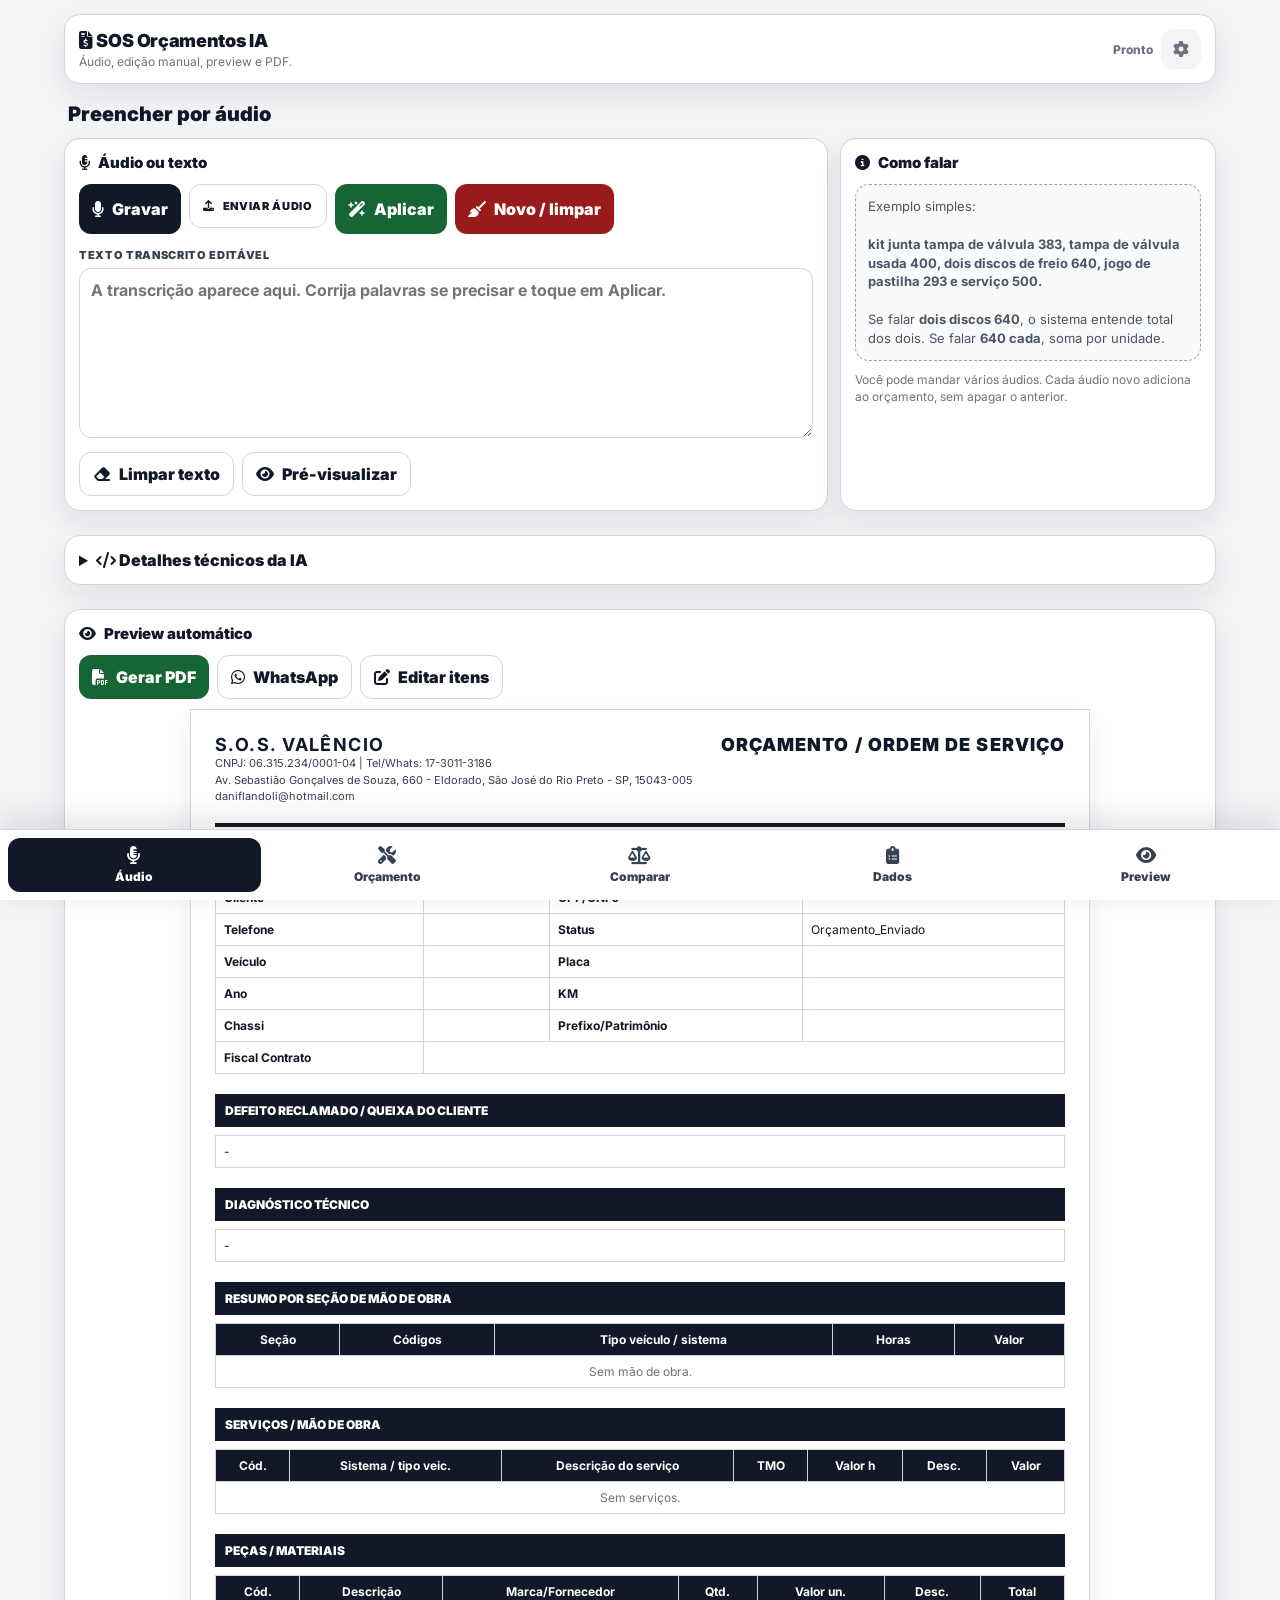
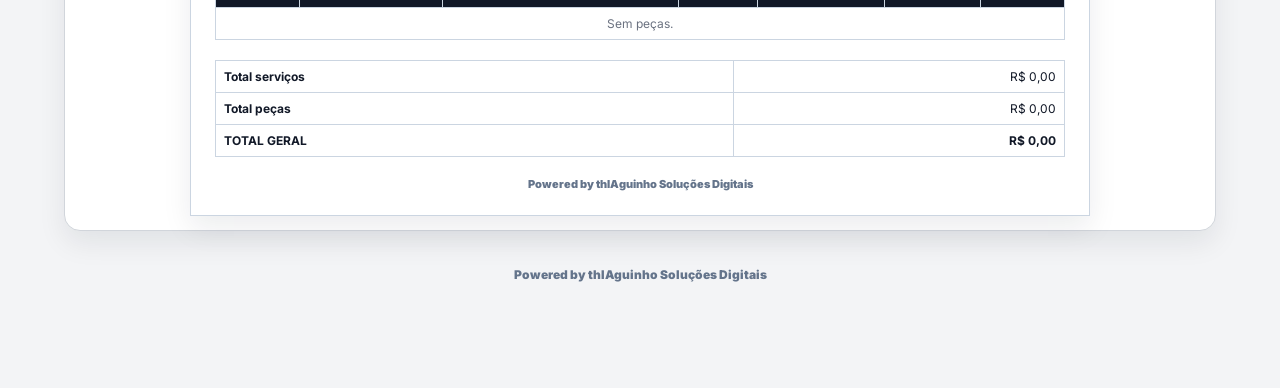
==== commit 85a1ff8e: "Add files via upload" ====
--- a/index.html
+++ b/index.html
@@ -7,7 +7,7 @@
 
   <link href="https://fonts.googleapis.com/css2?family=Inter:wght@400;600;700;800;900&display=swap" rel="stylesheet">
   <link rel="stylesheet" href="https://cdnjs.cloudflare.com/ajax/libs/font-awesome/6.5.2/css/all.min.css">
-  <link rel="stylesheet" href="css/comparador.css?v=5.0.0">
+  <link rel="stylesheet" href="css/comparador.css?v=6.0.0">
 
   <script src="config.js"></script>
   <script src="js/api.js"></script>
@@ -223,13 +223,13 @@
         <h3><span class="compare-step">1</span> Lista das peças</h3>
         <div class="compare-request-entry">
           <div><label>Veículo / aplicação</label><input id="compareVehicle" placeholder="Ex.: Uno 1.0 Way 2010 — quadrado"></div>
-          <div><label>Cole a lista completa, uma peça por linha</label><textarea id="compareRequestText" placeholder="Ex.:
+          <div><label>Cole a lista completa — uma peça por linha ou separadas por hífen</label><textarea id="compareRequestText" placeholder="Ex.:
 1 embreagem
 1 cabo de embreagem
 2 amortecedores dianteiros"></textarea></div>
         </div>
         <div class="compare-simple-actions compare-primary-actions">
-          <button class="btn main" onclick="Comparator.parseRequest()"><i class="fa-solid fa-list-check"></i> Carregar lista</button>
+          <button class="btn main" onclick="Comparator.parseRequest()"><i class="fa-solid fa-list-check"></i> Separar e carregar peças</button>
           <button class="btn line" onclick="Comparator.loadBudgetParts()"><i class="fa-solid fa-file-import"></i> Usar peças do orçamento</button>
         </div>
         <details class="compare-request-details"><summary>Conferir ou ajustar a lista</summary><div id="compareRequestedList"></div><button class="btn line block" onclick="Comparator.addRequested()"><i class="fa-solid fa-plus"></i> Adicionar peça manualmente</button></details>
@@ -345,6 +345,6 @@
     };
     window.addEventListener('DOMContentLoaded',()=>App.init());
   </script>
-  <script src="js/comparador.js?v=5.0.0"></script>
+  <script src="js/comparador.js?v=6.0.0"></script>
 </body>
 </html>
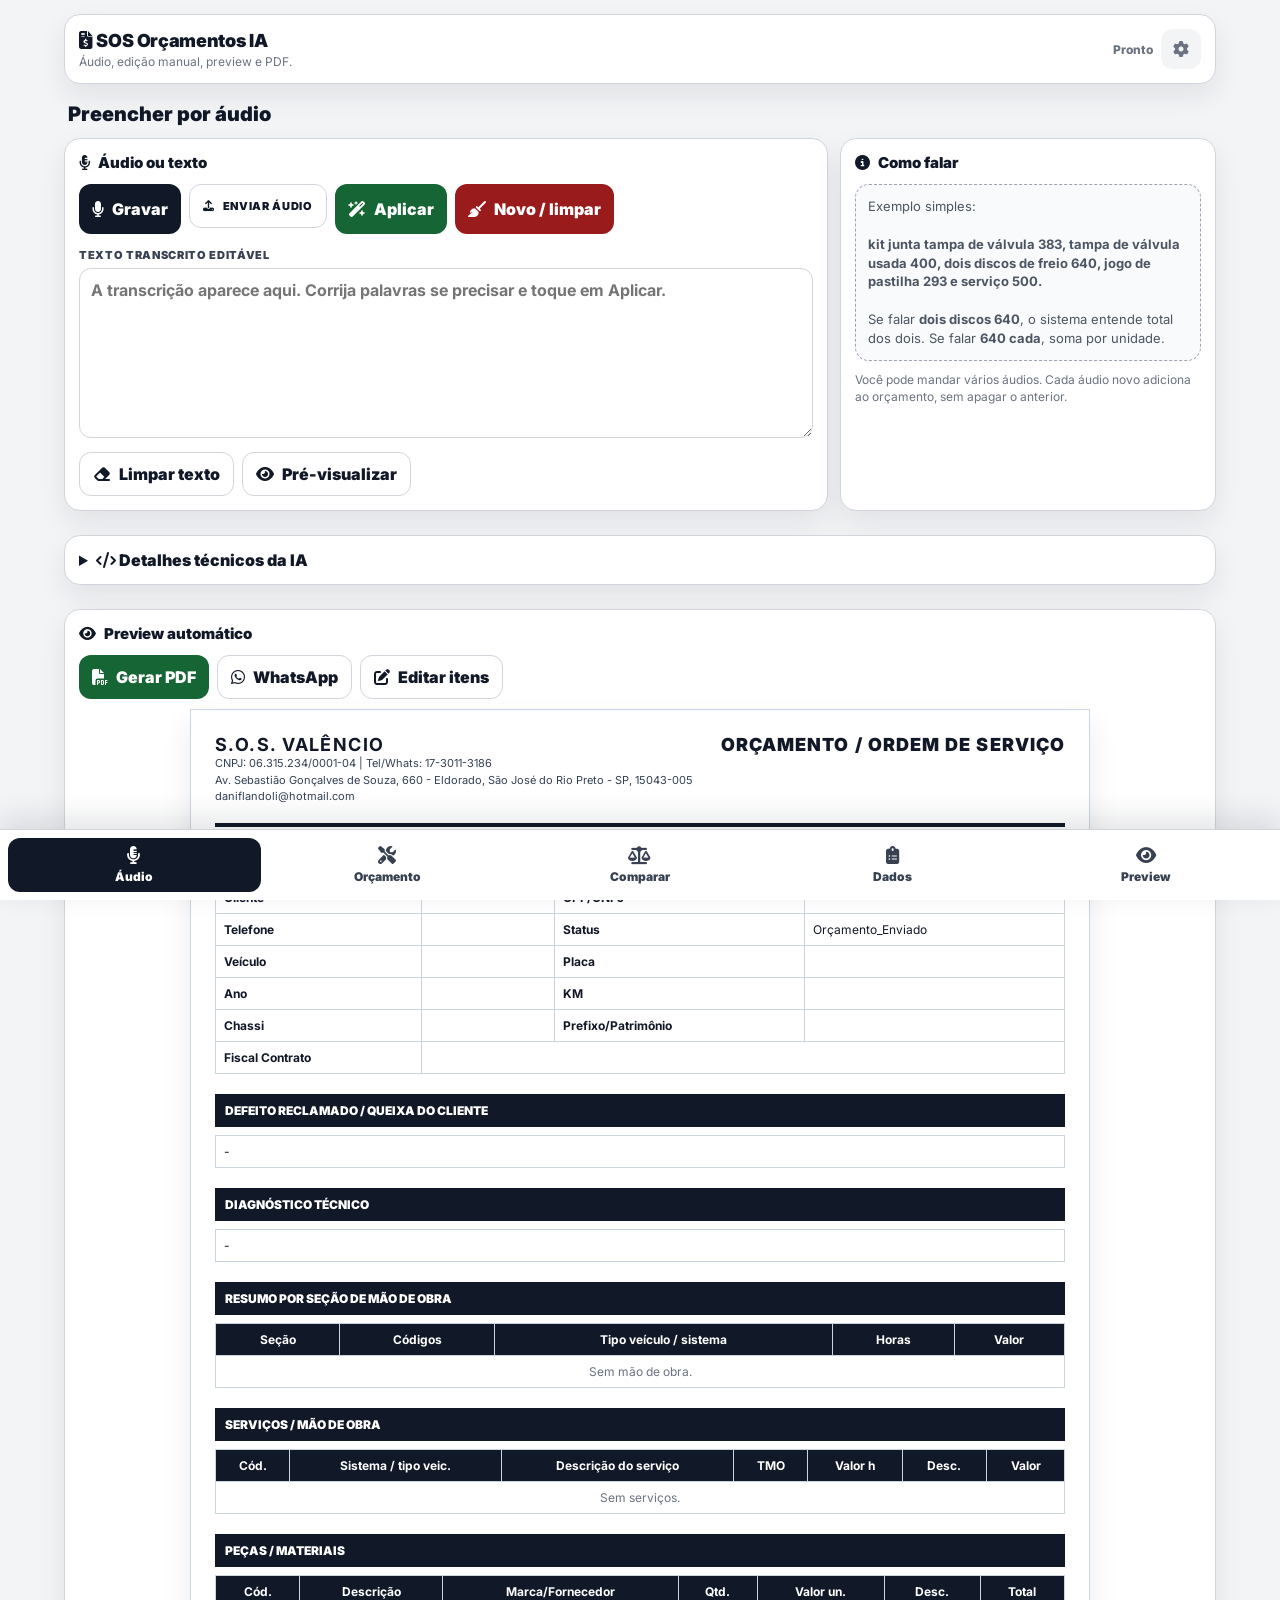
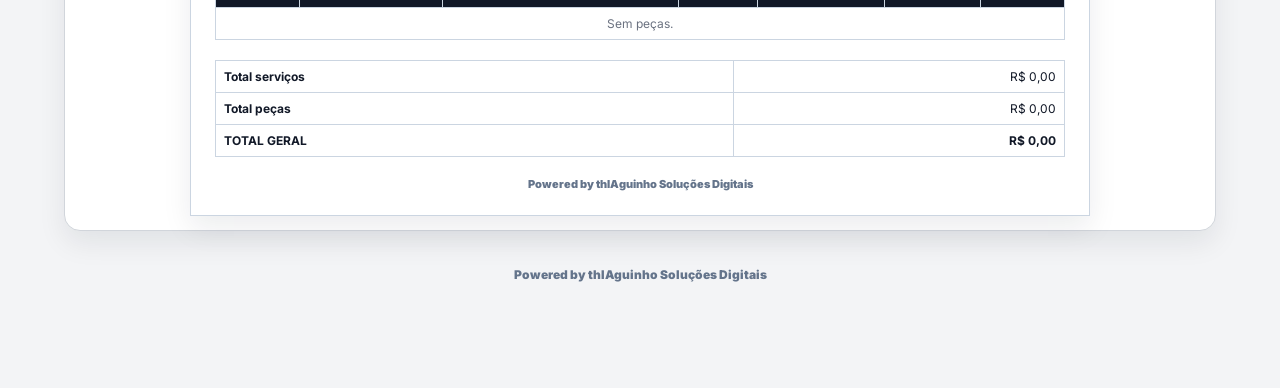
==== commit 5d7a4277: "Add files via upload" ====
--- a/index.html
+++ b/index.html
@@ -7,7 +7,7 @@
 
   <link href="https://fonts.googleapis.com/css2?family=Inter:wght@400;600;700;800;900&display=swap" rel="stylesheet">
   <link rel="stylesheet" href="https://cdnjs.cloudflare.com/ajax/libs/font-awesome/6.5.2/css/all.min.css">
-  <link rel="stylesheet" href="css/comparador.css?v=6.0.0">
+  <link rel="stylesheet" href="css/comparador.css?v=7.0.0">
 
   <script src="config.js"></script>
   <script src="js/api.js"></script>
@@ -217,7 +217,7 @@
         <button class="btn bad compare-reset-button" onclick="Comparator.resetQuotation()"><i class="fa-solid fa-rotate-left"></i> ZERAR COTAÇÃO</button>
       </div>
       <div id="compareInlineMessage" class="compare-inline-message"></div>
-      <div class="compare-intro"><b>Comparação simples e direta</b> Cadastre a lista e cole a resposta de cada um dos 3 fornecedores. Cada fornecedor pode responder somente as peças que possui. Na comparação, cada peça aparece em uma linha, com marca, preço unitário, total e o menor preço destacado.</div>
+      <div class="compare-intro"><b>Comparação simples e direta</b> Cada peça vira uma linha independente. O número no começo é quantidade — nunca preço. “Kit” após amortecedor dianteiro ou traseiro recebe a aplicação correta pelo contexto. Cada fornecedor pode responder somente o que possui.</div>
 
       <div class="card compare-main-card">
         <h3><span class="compare-step">1</span> Lista das peças</h3>
@@ -345,6 +345,6 @@
     };
     window.addEventListener('DOMContentLoaded',()=>App.init());
   </script>
-  <script src="js/comparador.js?v=6.0.0"></script>
+  <script src="js/comparador.js?v=7.0.0"></script>
 </body>
 </html>
--- a/css/comparador.css
+++ b/css/comparador.css
@@ -1,4 +1,4 @@
-/* Comparador de preços V4 — matriz visual, parcial, responsiva e com PDF */
+/* Comparador de preços V7 — matriz visual, parcial, responsiva e com PDF */
 #secComparador,#secComparador *{box-sizing:border-box}
 #secComparador{max-width:100%;overflow-x:hidden}
 #secComparador input,#secComparador select,#secComparador textarea,#secComparador button{max-width:100%;min-width:0}
@@ -22,6 +22,8 @@
 .compare-request-number{width:28px;height:28px;border-radius:999px;background:#e5e7eb;display:flex;align-items:center;justify-content:center;font-weight:900;color:#374151;align-self:center}
 .compare-request-fields{display:grid;grid-template-columns:minmax(0,1fr) 100px;gap:8px;min-width:0}
 .compare-request-fields input{min-height:42px;padding:9px}
+.compare-request-note{display:block;margin-top:5px;font-size:10px;line-height:1.35;color:#1d4ed8;background:#eff6ff;border:1px solid #bfdbfe;border-radius:8px;padding:6px 7px}
+.compare-request-note i{margin-right:4px}
 .compare-remove,.compare-icon-btn{width:42px;min-width:42px;height:42px;padding:0}
 .compare-supplier-card{border:1px solid var(--line);border-radius:16px;background:#fff;padding:13px;margin-bottom:12px;max-width:100%;overflow:hidden}
 .compare-supplier-card.confirmed{border:2px solid #86efac;background:#f0fdf4}
@@ -137,6 +139,7 @@
 .compare-option-prices strong{background:#111827;color:#fff;font-size:11px}
 .compare-matrix-option.best .compare-option-prices strong{background:#166534}
 .compare-option-prices small{font-size:7px;font-weight:600;opacity:.8}
+.compare-extra-line{margin-top:5px;border-radius:8px;padding:5px 6px;background:#fff7ed;color:#9a3412;font-size:8px;font-weight:800;text-align:center;overflow-wrap:anywhere}
 .compare-stock-warning{margin-top:6px;border-radius:8px;padding:5px;background:#fef3c7;color:#92400e;font-size:8px;font-weight:900;text-align:center}
 .compare-option-note{font-style:italic}
 .compare-cell-empty{height:100%;min-height:78px;border:1px dashed #cbd5e1;border-radius:11px;background:#f8fafc;display:flex;flex-direction:column;align-items:center;justify-content:center;text-align:center;padding:8px;color:#64748b}
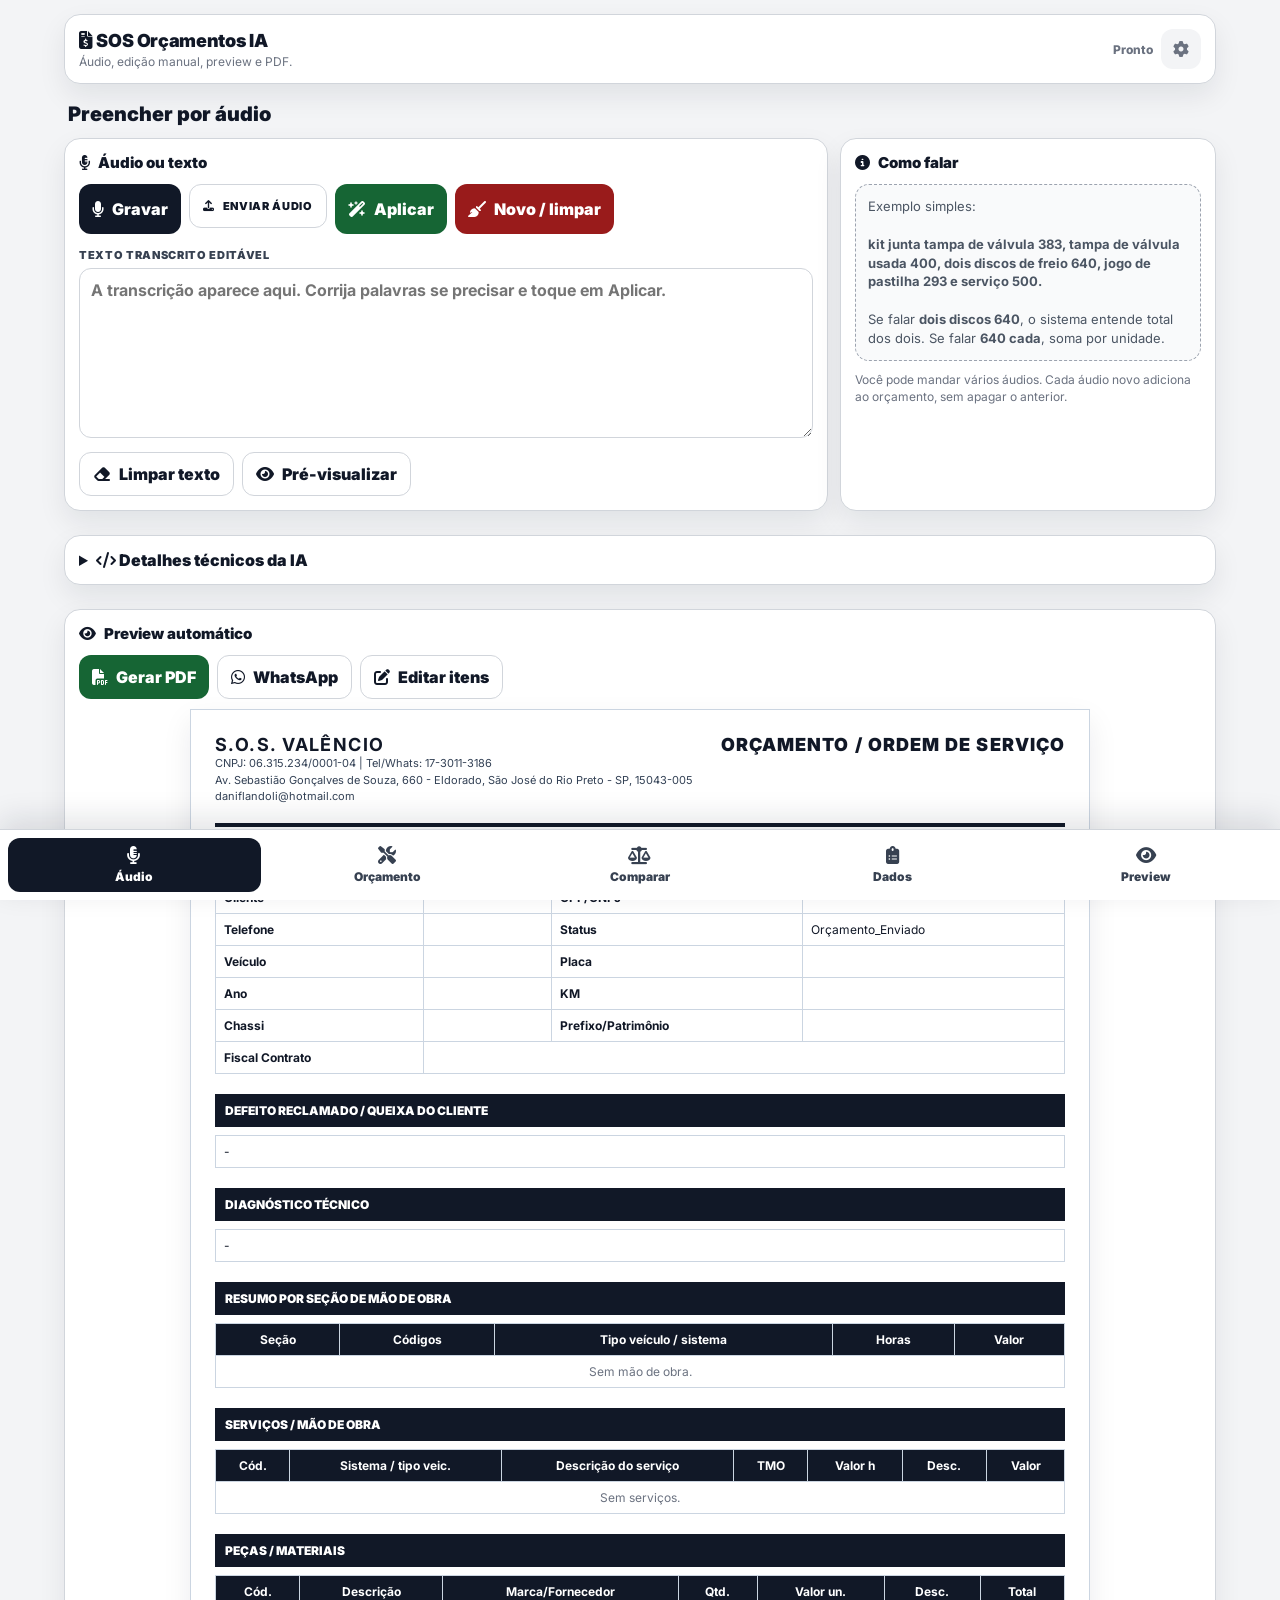
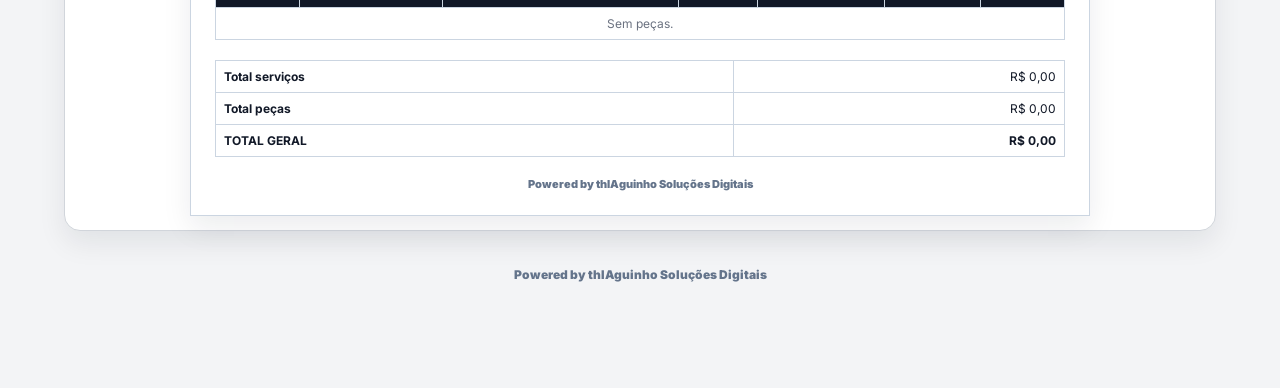
==== commit 8acabd13: "Add files via upload" ====
--- a/index.html
+++ b/index.html
@@ -4,6 +4,19 @@
   <meta charset="UTF-8" />
   <meta name="viewport" content="width=device-width, initial-scale=1.0, maximum-scale=1.0, user-scalable=no" />
   <title>SOS Orçamentos IA - thIAguinho Soluções</title>
+
+  <!-- PWA / instalação na tela inicial -->
+  <meta name="theme-color" content="#04184c">
+  <meta name="mobile-web-app-capable" content="yes">
+  <meta name="apple-mobile-web-app-capable" content="yes">
+  <meta name="apple-mobile-web-app-status-bar-style" content="black-translucent">
+  <meta name="apple-mobile-web-app-title" content="SOS Orça IA">
+  <meta name="application-name" content="SOS Orçamentos IA">
+  <link rel="manifest" href="manifest.webmanifest?v=8.0.0">
+  <link rel="icon" type="image/png" sizes="32x32" href="icons/favicon-32.png?v=8.0.0">
+  <link rel="icon" type="image/png" sizes="16x16" href="icons/favicon-16.png?v=8.0.0">
+  <link rel="shortcut icon" href="icons/favicon.ico?v=8.0.0">
+  <link rel="apple-touch-icon" sizes="180x180" href="icons/apple-touch-icon.png?v=8.0.0">
 
   <link href="https://fonts.googleapis.com/css2?family=Inter:wght@400;600;700;800;900&display=swap" rel="stylesheet">
   <link rel="stylesheet" href="https://cdnjs.cloudflare.com/ajax/libs/font-awesome/6.5.2/css/all.min.css">
@@ -164,6 +177,20 @@
       #secPreview .preview-box{padding-bottom:18px!important}
     }
 
+
+
+    /* PWA — botão de instalação e instruções */
+    .install-app-btn{border:0;background:#15803d;color:#fff;border-radius:12px;min-height:40px;padding:9px 12px;font-weight:900;display:inline-flex;align-items:center;justify-content:center;gap:7px;white-space:nowrap;box-shadow:0 8px 18px rgba(21,128,61,.2)}
+    .install-app-btn:active{transform:translateY(1px)}
+    .pwa-install-modal{position:fixed;inset:0;background:rgba(2,6,23,.68);z-index:200;display:flex;align-items:flex-end;justify-content:center;padding:18px}
+    .pwa-install-card{width:min(520px,100%);background:#fff;border-radius:22px;padding:20px;box-shadow:0 24px 80px rgba(2,6,23,.34)}
+    .pwa-install-card h2{font-size:20px;color:var(--navy);margin-bottom:10px}
+    .pwa-install-card p{font-size:15px;line-height:1.6;color:#374151}
+    .pwa-install-icon{width:82px;height:82px;border-radius:20px;display:block;margin:-61px auto 14px;box-shadow:0 12px 30px rgba(2,6,23,.24);background:#04184c}
+    .pwa-install-actions{display:flex;gap:8px;margin-top:16px}
+    .pwa-install-actions .btn{flex:1}
+    @media(max-width:520px){.install-app-btn span{display:none}.install-app-btn{width:40px;padding:0}.statusbar{gap:6px}.pwa-install-modal{padding:12px}.pwa-install-card{padding:18px;margin-bottom:max(8px,env(safe-area-inset-bottom))}}
+
     @media(print){ .topbar,.bottomnav,.no-print{display:none!important} body{padding:0;background:#fff}.app{max-width:none;padding:0}.card{box-shadow:none;border:0}.pdfsheet{box-shadow:none;border:0;max-width:100%;padding:0}.section{display:none!important}.section.printme{display:block!important} }
   </style>
 </head>
@@ -172,7 +199,7 @@
   <div class="app">
     <div class="topbar no-print">
       <div class="brand"><h1><i class="fa-solid fa-file-invoice-dollar"></i> SOS Orçamentos IA</h1><p>Áudio, edição manual, preview e PDF.</p></div>
-      <div class="statusbar"><div class="status" id="saveStatus">Pronto</div><button class="admin-config-btn no-print" title="Configuração" onclick="App.show('secConfig')"><i class="fa-solid fa-gear"></i></button></div>
+      <div class="statusbar"><div class="status" id="saveStatus">Pronto</div><button id="installAppBtn" class="install-app-btn no-print hidden" type="button" title="Instalar aplicativo" onclick="PWAInstall.install()"><i class="fa-solid fa-download"></i><span>Instalar app</span></button><button class="admin-config-btn no-print" title="Configuração" onclick="App.show('secConfig')"><i class="fa-solid fa-gear"></i></button></div>
     </div>
 
     <section id="secAudio" class="section active">
@@ -345,6 +372,16 @@
     };
     window.addEventListener('DOMContentLoaded',()=>App.init());
   </script>
+  <div id="pwaInstallModal" class="pwa-install-modal hidden no-print" aria-hidden="true" role="dialog" aria-modal="true" aria-labelledby="pwaInstallTitle">
+    <div class="pwa-install-card">
+      <img class="pwa-install-icon" src="icons/icon-192.png" alt="Ícone SOS Orçamentos IA">
+      <h2 id="pwaInstallTitle">Instalar SOS Orçamentos IA</h2>
+      <p id="pwaInstallMessage"></p>
+      <div class="pwa-install-actions"><button class="btn main" type="button" onclick="PWAInstall.closeHelp()">Entendi</button></div>
+    </div>
+  </div>
+
+  <script src="js/pwa.js?v=8.0.0"></script>
   <script src="js/comparador.js?v=7.0.0"></script>
 </body>
 </html>
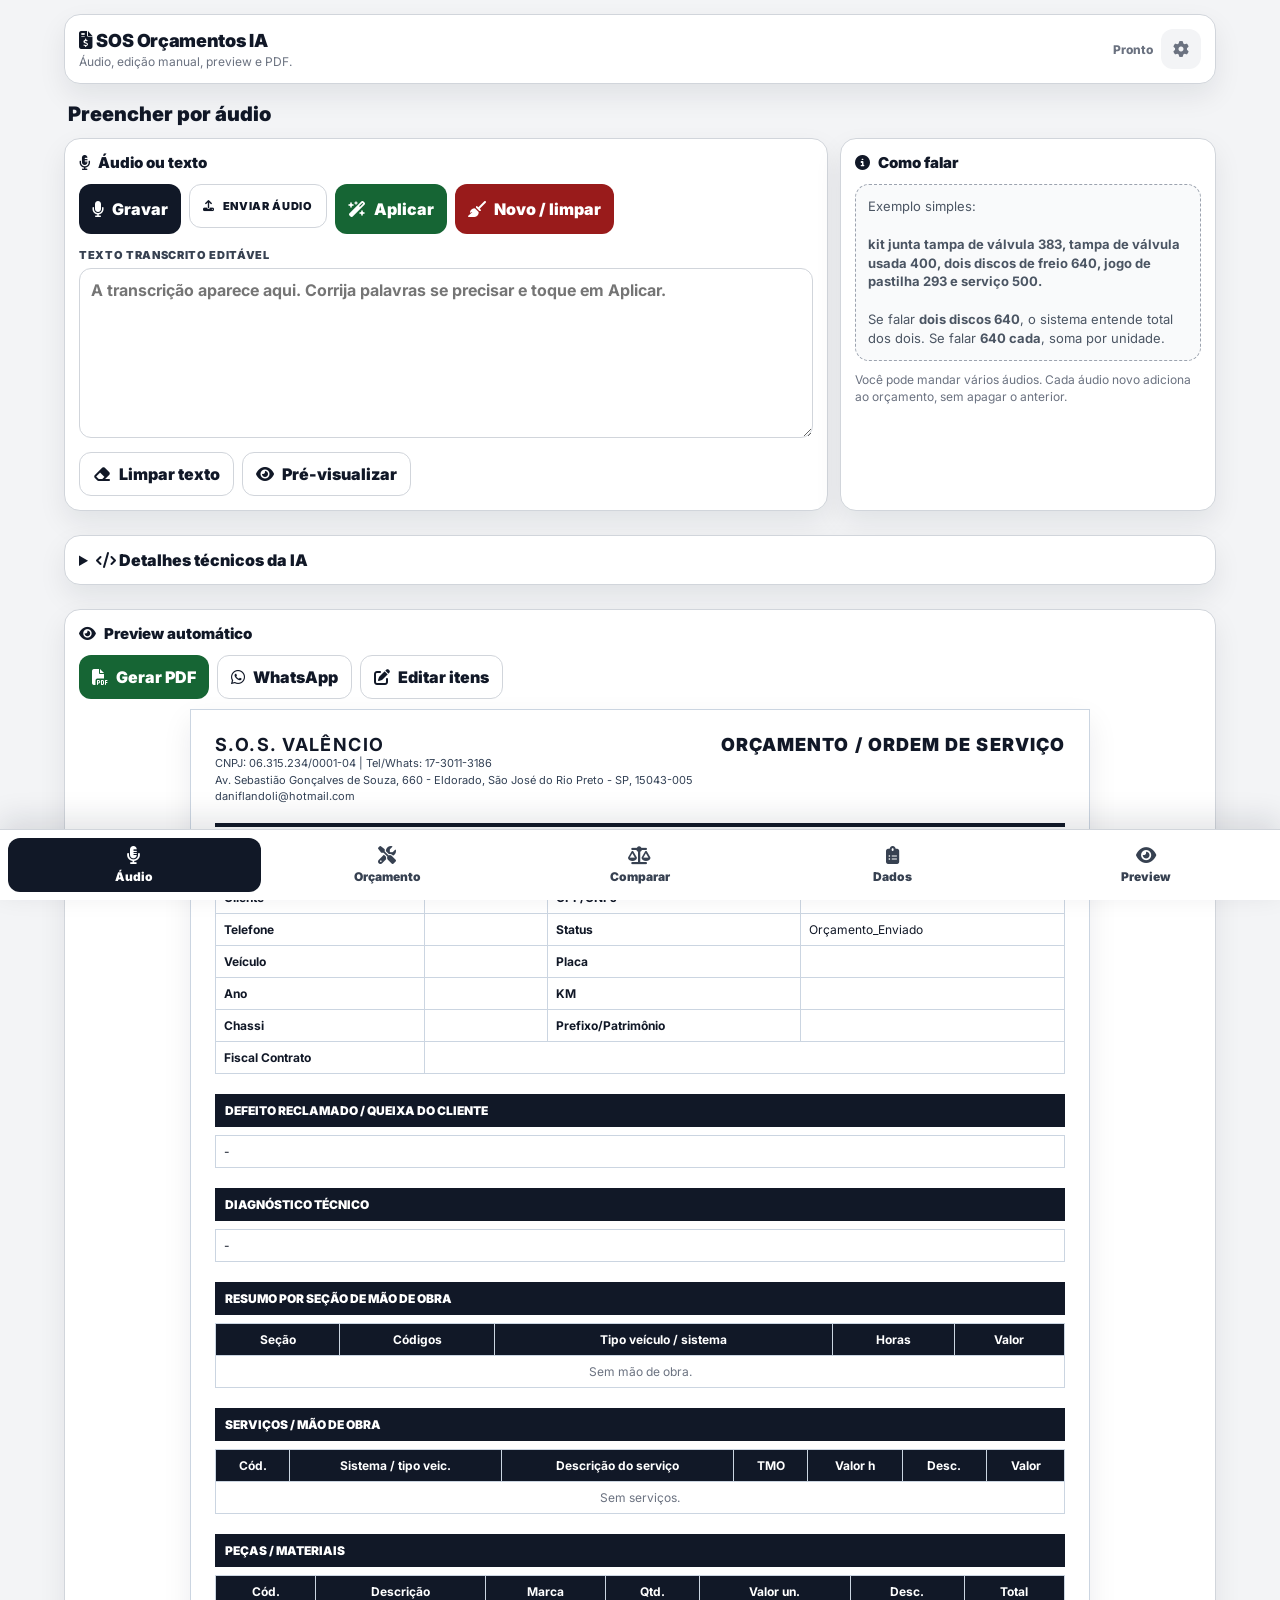
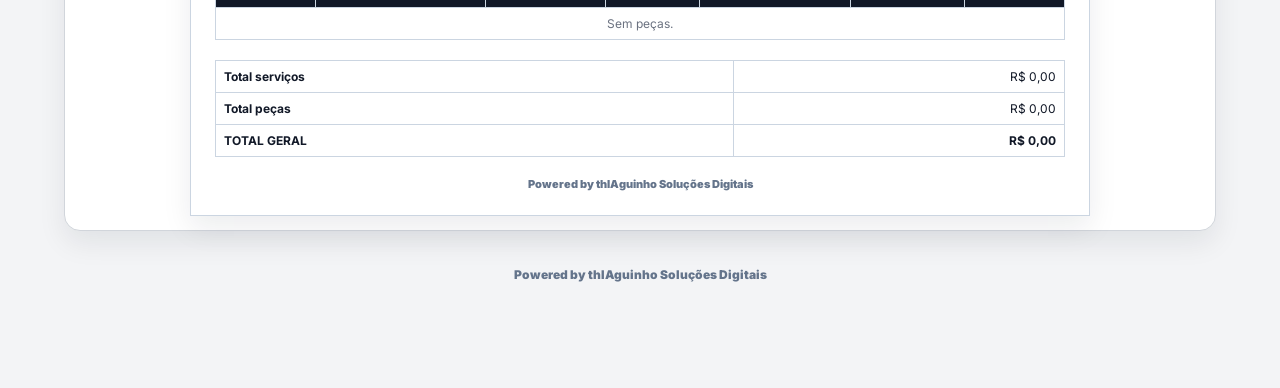
==== commit 7549149f: "Add files via upload" ====
--- a/index.html
+++ b/index.html
@@ -12,7 +12,7 @@
   <meta name="apple-mobile-web-app-status-bar-style" content="black-translucent">
   <meta name="apple-mobile-web-app-title" content="SOS Orça IA">
   <meta name="application-name" content="SOS Orçamentos IA">
-  <link rel="manifest" href="manifest.webmanifest?v=8.0.0">
+  <link rel="manifest" href="manifest.webmanifest?v=9.0.0">
   <link rel="icon" type="image/png" sizes="32x32" href="icons/favicon-32.png?v=8.0.0">
   <link rel="icon" type="image/png" sizes="16x16" href="icons/favicon-16.png?v=8.0.0">
   <link rel="shortcut icon" href="icons/favicon.ico?v=8.0.0">
@@ -333,15 +333,15 @@
       addService(s={}){let tmo=this.num(s.tmo)||0, valorHora=this.num(s.valorHora??s.valor_hora??0), valorTotal=this.num(s.valorTotal??s.valor_total??s.total??s.valor??0); const obj={cod:this.normText(s.cod||'',true),secao:this.normText(s.secao||'MECANICA',true),sistema:this.normText(s.sistema||'MECANICA E ELETRICA GERAL EM VEICULOS PEQUENOS E MEDIOS\nTipo: CARRO',true),descricao:this.normText(s.descricao||'',true),tmo,valorHora,valorTotal,desc:this.num(s.desc)||0}; if(!obj.descricao&&valorTotal>0)obj.descricao='SERVIÇO'; if(!obj.descricao)return; const k=this.serviceKey(obj); const old=this.state.services.find(x=>this.serviceKey(x)===k); if(old){if(obj.cod)old.cod=obj.cod;if(obj.sistema)old.sistema=obj.sistema;if(obj.tmo>0)old.tmo=obj.tmo;if(obj.valorTotal>0){old.valorTotal=obj.valorTotal;old.valorHora=0;old.tmo=0;}else if(obj.valorHora>0){old.valorHora=obj.valorHora;old.valorTotal=0;if(old.tmo<=0)old.tmo=1;}if(obj.desc>0)old.desc=obj.desc;}else{this.state.services.push(obj);} this.renderAll(); this.saveLocal(false);},
       addQuickService(){this.addService({descricao:'NOVO SERVIÇO',valorTotal:0,tmo:0,valorHora:0,desc:0});this.show('secItens');}, removeService(i){this.state.services.splice(i,1);this.renderAll();this.saveLocal(false);},
       serviceTotal(s){const direct=this.num(s.valorTotal??s.valor_total??0); if(direct>0)return direct*(1-this.num(s.desc)/100); const t=this.num(s.tmo), vh=this.num(s.valorHora); return (t>0?t:vh>0?1:0)*vh*(1-this.num(s.desc)/100);}, partTotal(p){return this.num(p.qtd)*this.num(p.valorUnit)*(1-this.num(p.desc)/100);},
-      renderParts(){const box=this.$('partsList'); if(!this.state.parts.length){box.innerHTML='<div class="empty">Nenhuma peça lançada.</div>';return;} box.innerHTML=this.state.parts.map((p,i)=>`<div class="item-card"><div class="item-head"><b>Peça ${i+1}</b><span class="item-total">${this.money(this.partTotal(p))}</span></div><div class="item-grid"><div class="col-2 m6"><label>Cód.</label><input value="${this.esc(p.cod)}" oninput="App.state.parts[${i}].cod=this.value;App.scheduleSave()"></div><div class="col-5 m12"><label>Descrição da peça</label><textarea oninput="App.state.parts[${i}].descricao=this.value;App.scheduleSave()">${this.esc(p.descricao)}</textarea></div><div class="col-3 m12"><label>Marca/Fornecedor</label><input value="${this.esc(p.fornecedor)}" oninput="App.state.parts[${i}].fornecedor=this.value;App.scheduleSave()"></div><div class="col-2 m6"><label>Qtd.</label><input value="${p.qtd}" inputmode="decimal" oninput="App.state.parts[${i}].qtd=App.num(this.value);App.scheduleSave()"></div><div class="col-3 m6"><label>Valor un.</label><input value="${p.valorUnit}" inputmode="decimal" oninput="App.state.parts[${i}].valorUnit=App.num(this.value);App.scheduleSave()"></div><div class="col-2 m6"><label>Desc. %</label><input value="${p.desc}" inputmode="decimal" oninput="App.state.parts[${i}].desc=App.num(this.value);App.scheduleSave()"></div><div class="col-7 m12"><label>Ação</label><button class="btn bad small" onclick="App.removePart(${i})"><i class="fa-solid fa-trash"></i> Excluir peça</button></div></div></div>`).join('');},
+      renderParts(){const box=this.$('partsList'); if(!this.state.parts.length){box.innerHTML='<div class="empty">Nenhuma peça lançada.</div>';return;} box.innerHTML=this.state.parts.map((p,i)=>`<div class="item-card"><div class="item-head"><b>Peça ${i+1}</b><span class="item-total">${this.money(this.partTotal(p))}</span></div><div class="item-grid"><div class="col-2 m6"><label>Cód.</label><input value="${this.esc(p.cod)}" oninput="App.state.parts[${i}].cod=this.value;App.scheduleSave()"></div><div class="col-5 m12"><label>Descrição da peça</label><textarea oninput="App.state.parts[${i}].descricao=this.value;App.scheduleSave()">${this.esc(p.descricao)}</textarea></div><div class="col-3 m12"><label>Marca</label><input value="${this.esc(p.fornecedor)}" oninput="App.state.parts[${i}].fornecedor=this.value;App.scheduleSave()"></div><div class="col-2 m6"><label>Qtd.</label><input value="${p.qtd}" inputmode="decimal" oninput="App.state.parts[${i}].qtd=App.num(this.value);App.scheduleSave()"></div><div class="col-3 m6"><label>Valor un.</label><input value="${p.valorUnit}" inputmode="decimal" oninput="App.state.parts[${i}].valorUnit=App.num(this.value);App.scheduleSave()"></div><div class="col-2 m6"><label>Desc. %</label><input value="${p.desc}" inputmode="decimal" oninput="App.state.parts[${i}].desc=App.num(this.value);App.scheduleSave()"></div><div class="col-7 m12"><label>Ação</label><button class="btn bad small" onclick="App.removePart(${i})"><i class="fa-solid fa-trash"></i> Excluir peça</button></div></div></div>`).join('');},
       renderServices(){const box=this.$('servicesList'); if(!this.state.services.length){box.innerHTML='<div class="empty">Nenhum serviço lançado.</div>';return;} box.innerHTML=this.state.services.map((s,i)=>`<div class="item-card"><div class="item-head"><b>Serviço ${i+1}</b><span class="item-total">${this.money(this.serviceTotal(s))}</span></div><div class="item-grid"><div class="col-2 m6"><label>Cód.</label><input value="${this.esc(s.cod)}" oninput="App.state.services[${i}].cod=this.value;App.scheduleSave()"></div><div class="col-3 m12"><label>Seção</label><select onchange="App.state.services[${i}].secao=this.value;App.scheduleSave()">${['SEM SELECAO / MANUAL','MECANICA','TAPECARIA / CAPOTARIA','FUNILARIA / PINTURA','LAVAGEM / HIGIENIZACAO','BORRACHARIA','INJECAO / ALIMENTACAO','ELETRICA','CAMBIO'].map(x=>`<option ${s.secao===x?'selected':''}>${x}</option>`).join('')}</select></div><div class="col-7 m12"><label>Sistema / tipo veic.</label><textarea oninput="App.state.services[${i}].sistema=this.value;App.scheduleSave()">${this.esc(s.sistema)}</textarea></div><div class="col-12 m12"><label>Descrição do serviço</label><textarea oninput="App.state.services[${i}].descricao=this.value;App.scheduleSave()">${this.esc(s.descricao)}</textarea></div><div class="col-2 m6"><label>TMO</label><input value="${s.tmo}" inputmode="decimal" oninput="App.state.services[${i}].tmo=App.num(this.value);App.state.services[${i}].valorTotal=0;App.scheduleSave()"></div><div class="col-3 m6"><label>Valor hora</label><input value="${s.valorHora}" inputmode="decimal" oninput="App.state.services[${i}].valorHora=App.num(this.value);App.state.services[${i}].valorTotal=0;App.scheduleSave()"></div><div class="col-3 m6"><label>Valor total</label><input value="${s.valorTotal||0}" inputmode="decimal" oninput="App.state.services[${i}].valorTotal=App.num(this.value);App.scheduleSave()"></div><div class="col-2 m6"><label>Desc. %</label><input value="${s.desc}" inputmode="decimal" oninput="App.state.services[${i}].desc=App.num(this.value);App.scheduleSave()"></div><div class="col-2 m12"><label>Ação</label><button class="btn bad small" onclick="App.removeService(${i})"><i class="fa-solid fa-trash"></i> Excluir</button></div></div></div>`).join('');},
       renderAll(){this.renderParts();this.renderServices();this.updateTotals();this.renderPreview();}, totals(){const serv=this.state.services.reduce((a,s)=>a+this.serviceTotal(s),0), pec=this.state.parts.reduce((a,p)=>a+this.partTotal(p),0), hrs=this.state.services.reduce((a,s)=>a+this.num(s.tmo),0); return{serv,pec,hrs,total:serv+pec};},
       updateTotals(){const t=this.totals();this.$('totalServicos').textContent=this.money(t.serv);this.$('totalPecas').textContent=this.money(t.pec);this.$('totalHoras').textContent=t.hrs.toLocaleString('pt-BR',{minimumFractionDigits:2,maximumFractionDigits:2})+' h';this.$('totalGeral').textContent=this.money(t.total);},
       resumoSecoes(){const map={};this.state.services.forEach(s=>{const k=s.secao||'SEM SELECAO / MANUAL';if(!map[k])map[k]={cod:[],tipo:[],horas:0,valor:0};if(s.cod)map[k].cod.push(s.cod);if(s.sistema)map[k].tipo.push(String(s.sistema).split('\n')[0]);map[k].horas+=this.num(s.tmo);map[k].valor+=this.serviceTotal(s);});return Object.entries(map).map(([sec,v])=>({sec,cod:[...new Set(v.cod)].slice(0,6).join(', ')||'-',tipo:[...new Set(v.tipo)].slice(0,2).join(' / ')||'-',horas:v.horas,valor:v.valor}));},
-      renderPreview(){const d=this.collect(),t=this.totals(),res=this.resumoSecoes(); const resumo=res.map(r=>`<tr><td>${this.esc(r.sec)}</td><td>${this.esc(r.cod)}</td><td>${this.esc(r.tipo)}</td><td>${r.horas.toFixed(2)}</td><td class="right">${this.money(r.valor)}</td></tr>`).join('')||'<tr><td colspan="5" class="empty">Sem mão de obra.</td></tr>'; const services=this.state.services.map(s=>`<tr><td>${this.esc(s.cod||'-')}</td><td>${this.esc(s.sistema)}</td><td>${this.esc(s.descricao)}</td><td>${this.num(s.tmo).toFixed(2)}</td><td>${this.money(s.valorHora)}</td><td>${this.num(s.desc).toFixed(1)}%</td><td class="right">${this.money(this.serviceTotal(s))}</td></tr>`).join('')||'<tr><td colspan="7" class="empty">Sem serviços.</td></tr>'; const parts=this.state.parts.map(p=>`<tr><td>${this.esc(p.cod||'-')}</td><td>${this.esc(p.descricao)}</td><td>${this.esc(p.fornecedor)}</td><td>${this.num(p.qtd).toFixed(2)}</td><td>${this.money(p.valorUnit)}</td><td>${this.num(p.desc).toFixed(1)}%</td><td class="right">${this.money(this.partTotal(p))}</td></tr>`).join('')||'<tr><td colspan="7" class="empty">Sem peças.</td></tr>'; const previewHtml = `<div class="pdfsheet"><div class="pdf-head"><div><h1>${this.esc(d.oficinaNome)}</h1><p>CNPJ: ${this.esc(d.oficinaCnpj)} | Tel/Whats: ${this.esc(d.oficinaTelefone)}<br>${this.esc(d.oficinaEndereco)}<br>${this.esc(d.oficinaEmail)}</p></div><div class="pdf-title">ORÇAMENTO / ORDEM DE SERVIÇO</div></div><table class="pdf-table"><tr><td><b>OS</b></td><td>${this.esc(d.os)}</td><td><b>Emissão</b></td><td>${this.brDate(d.emissao)}</td></tr><tr><td><b>Cliente</b></td><td>${this.esc(d.cliente)}</td><td><b>CPF/CNPJ</b></td><td>${this.esc(d.cpfCnpj)}</td></tr><tr><td><b>Telefone</b></td><td>${this.esc(d.telefone)}</td><td><b>Status</b></td><td>${this.esc(d.status)}</td></tr><tr><td><b>Veículo</b></td><td>${this.esc(d.veiculo)}</td><td><b>Placa</b></td><td>${this.esc(d.placa)}</td></tr><tr><td><b>Ano</b></td><td>${this.esc(d.ano)}</td><td><b>KM</b></td><td>${this.esc(d.km)}</td></tr><tr><td><b>Chassi</b></td><td>${this.esc(d.chassi)}</td><td><b>Prefixo/Patrimônio</b></td><td>${this.esc(d.prefixo)}</td></tr><tr><td><b>Fiscal Contrato</b></td><td colspan="3">${this.esc(d.fiscalContrato)}</td></tr></table><div class="pdf-bar">Defeito reclamado / queixa do cliente</div><table class="pdf-table"><tr><td>${this.nl(d.defeito||'-')}</td></tr></table><div class="pdf-bar">Diagnóstico técnico</div><table class="pdf-table"><tr><td>${this.nl(d.diagnostico||'-')}</td></tr></table><div class="pdf-bar">Resumo por seção de mão de obra</div><table class="pdf-table"><tr><th>Seção</th><th>Códigos</th><th>Tipo veículo / sistema</th><th>Horas</th><th>Valor</th></tr>${resumo}</table><div class="pdf-bar">Serviços / mão de obra</div><table class="pdf-table"><tr><th>Cód.</th><th>Sistema / tipo veic.</th><th>Descrição do serviço</th><th>TMO</th><th>Valor h</th><th>Desc.</th><th>Valor</th></tr>${services}</table><div class="pdf-bar">Peças / materiais</div><table class="pdf-table"><tr><th>Cód.</th><th>Descrição</th><th>Marca/Fornecedor</th><th>Qtd.</th><th>Valor un.</th><th>Desc.</th><th>Total</th></tr>${parts}</table><table class="pdf-table"><tr><td><b>Total serviços</b></td><td class="right">${this.money(t.serv)}</td></tr><tr><td><b>Total peças</b></td><td class="right">${this.money(t.pec)}</td></tr><tr><td><b>TOTAL GERAL</b></td><td class="right"><b>${this.money(t.total)}</b></td></tr></table><p style="text-align:center;color:#64748b;font-size:11px;font-weight:900;margin-top:20px">${this.esc((window.SOS_CONFIG.BRAND&&window.SOS_CONFIG.BRAND.assinatura)||'Powered by thIAguinho Soluções Digitais')}</p></div>`; this.$('preview').innerHTML = previewHtml; if(this.$('previewAudio')) this.$('previewAudio').innerHTML = previewHtml;},
+      renderPreview(){const d=this.collect(),t=this.totals(),res=this.resumoSecoes(); const resumo=res.map(r=>`<tr><td>${this.esc(r.sec)}</td><td>${this.esc(r.cod)}</td><td>${this.esc(r.tipo)}</td><td>${r.horas.toFixed(2)}</td><td class="right">${this.money(r.valor)}</td></tr>`).join('')||'<tr><td colspan="5" class="empty">Sem mão de obra.</td></tr>'; const services=this.state.services.map(s=>`<tr><td>${this.esc(s.cod||'-')}</td><td>${this.esc(s.sistema)}</td><td>${this.esc(s.descricao)}</td><td>${this.num(s.tmo).toFixed(2)}</td><td>${this.money(s.valorHora)}</td><td>${this.num(s.desc).toFixed(1)}%</td><td class="right">${this.money(this.serviceTotal(s))}</td></tr>`).join('')||'<tr><td colspan="7" class="empty">Sem serviços.</td></tr>'; const parts=this.state.parts.map(p=>`<tr><td>${this.esc(p.cod||'-')}</td><td>${this.esc(p.descricao)}</td><td>${this.esc(p.fornecedor)}</td><td>${this.num(p.qtd).toFixed(2)}</td><td>${this.money(p.valorUnit)}</td><td>${this.num(p.desc).toFixed(1)}%</td><td class="right">${this.money(this.partTotal(p))}</td></tr>`).join('')||'<tr><td colspan="7" class="empty">Sem peças.</td></tr>'; const previewHtml = `<div class="pdfsheet"><div class="pdf-head"><div><h1>${this.esc(d.oficinaNome)}</h1><p>CNPJ: ${this.esc(d.oficinaCnpj)} | Tel/Whats: ${this.esc(d.oficinaTelefone)}<br>${this.esc(d.oficinaEndereco)}<br>${this.esc(d.oficinaEmail)}</p></div><div class="pdf-title">ORÇAMENTO / ORDEM DE SERVIÇO</div></div><table class="pdf-table"><tr><td><b>OS</b></td><td>${this.esc(d.os)}</td><td><b>Emissão</b></td><td>${this.brDate(d.emissao)}</td></tr><tr><td><b>Cliente</b></td><td>${this.esc(d.cliente)}</td><td><b>CPF/CNPJ</b></td><td>${this.esc(d.cpfCnpj)}</td></tr><tr><td><b>Telefone</b></td><td>${this.esc(d.telefone)}</td><td><b>Status</b></td><td>${this.esc(d.status)}</td></tr><tr><td><b>Veículo</b></td><td>${this.esc(d.veiculo)}</td><td><b>Placa</b></td><td>${this.esc(d.placa)}</td></tr><tr><td><b>Ano</b></td><td>${this.esc(d.ano)}</td><td><b>KM</b></td><td>${this.esc(d.km)}</td></tr><tr><td><b>Chassi</b></td><td>${this.esc(d.chassi)}</td><td><b>Prefixo/Patrimônio</b></td><td>${this.esc(d.prefixo)}</td></tr><tr><td><b>Fiscal Contrato</b></td><td colspan="3">${this.esc(d.fiscalContrato)}</td></tr></table><div class="pdf-bar">Defeito reclamado / queixa do cliente</div><table class="pdf-table"><tr><td>${this.nl(d.defeito||'-')}</td></tr></table><div class="pdf-bar">Diagnóstico técnico</div><table class="pdf-table"><tr><td>${this.nl(d.diagnostico||'-')}</td></tr></table><div class="pdf-bar">Resumo por seção de mão de obra</div><table class="pdf-table"><tr><th>Seção</th><th>Códigos</th><th>Tipo veículo / sistema</th><th>Horas</th><th>Valor</th></tr>${resumo}</table><div class="pdf-bar">Serviços / mão de obra</div><table class="pdf-table"><tr><th>Cód.</th><th>Sistema / tipo veic.</th><th>Descrição do serviço</th><th>TMO</th><th>Valor h</th><th>Desc.</th><th>Valor</th></tr>${services}</table><div class="pdf-bar">Peças / materiais</div><table class="pdf-table"><tr><th>Cód.</th><th>Descrição</th><th>Marca</th><th>Qtd.</th><th>Valor un.</th><th>Desc.</th><th>Total</th></tr>${parts}</table><table class="pdf-table"><tr><td><b>Total serviços</b></td><td class="right">${this.money(t.serv)}</td></tr><tr><td><b>Total peças</b></td><td class="right">${this.money(t.pec)}</td></tr><tr><td><b>TOTAL GERAL</b></td><td class="right"><b>${this.money(t.total)}</b></td></tr></table><p style="text-align:center;color:#64748b;font-size:11px;font-weight:900;margin-top:20px">${this.esc((window.SOS_CONFIG.BRAND&&window.SOS_CONFIG.BRAND.assinatura)||'Powered by thIAguinho Soluções Digitais')}</p></div>`; this.$('preview').innerHTML = previewHtml; if(this.$('previewAudio')) this.$('previewAudio').innerHTML = previewHtml;},
       setPreviewZoom(value){const z=Math.max(0.75,Math.min(2.2,Number(value)||1));this.state.previewZoom=z;document.documentElement.style.setProperty('--previewZoom',z.toFixed(2));const lbl=this.$('previewZoomLabel');if(lbl)lbl.textContent=Math.round(z*100)+'%';}, zoomPreview(delta){this.setPreviewZoom((this.state.previewZoom||1)+delta)}, setupPreviewPinchZoom(){const box=document.querySelector('#secPreview .preview-box');if(!box||box.dataset.pinchReady==='1')return;box.dataset.pinchReady='1';let startDist=0,startZoom=1;const dist=(a,b)=>Math.hypot(a.clientX-b.clientX,a.clientY-b.clientY);box.addEventListener('touchstart',e=>{if(e.touches&&e.touches.length===2){startDist=dist(e.touches[0],e.touches[1]);startZoom=this.state.previewZoom||1;}},{passive:true});box.addEventListener('touchmove',e=>{if(e.touches&&e.touches.length===2&&startDist>0){e.preventDefault();const ratio=dist(e.touches[0],e.touches[1])/startDist;this.setPreviewZoom(startZoom*ratio);}},{passive:false});box.addEventListener('touchend',()=>{startDist=0;},{passive:true});},
       nl(v){return this.esc(v).replace(/\n/g,'<br>');}, brDate(v){if(!v)return'';const [y,m,d]=v.split('-');if(!y||!m||!d)return v;return `${d}/${m}/${y}`;}, esc(v){return String(v??'').replace(/[&<>"']/g,m=>({'&':'&amp;','<':'&lt;','>':'&gt;','"':'&quot;',"'":'&#39;'}[m]));},
-      generatePDF(){const {jsPDF}=window.jspdf; const d=this.collect(), doc=new jsPDF('p','mm','a4'), navy=[17,24,39]; let y=14; doc.setFont('helvetica','bold');doc.setFontSize(12);doc.text((d.oficinaNome||'S.O.S. VALÊNCIO').toUpperCase(),14,y); doc.setFont('helvetica','normal');doc.setFontSize(7);doc.text(`CNPJ: ${d.oficinaCnpj||''} | Tel/Whats: ${d.oficinaTelefone||''}`,14,y+5);doc.text(d.oficinaEndereco||'',14,y+9);doc.text(d.oficinaEmail||'',14,y+13); doc.setFont('helvetica','bold');doc.setFontSize(12);doc.text('ORÇAMENTO / ORDEM DE SERVIÇO',118,y); doc.setDrawColor(...navy);doc.setLineWidth(1);doc.line(14,31,196,31); doc.autoTable({startY:38,theme:'grid',styles:{fontSize:7,cellPadding:2,lineColor:[203,213,225]},body:[['OS',d.os,'Emissão',this.brDate(d.emissao)],['Cliente',d.cliente,'CPF/CNPJ',d.cpfCnpj],['Telefone',d.telefone,'Status',d.status],['Veículo',d.veiculo,'Placa',d.placa],['Ano',d.ano,'KM',d.km],['Chassi',d.chassi,'Prefixo/Patrimônio',d.prefixo],['Fiscal Contrato',d.fiscalContrato,'','']]}); const bar=(txt)=>{let yy=doc.lastAutoTable.finalY+8;doc.setFillColor(...navy);doc.rect(14,yy,182,7,'F');doc.setTextColor(255);doc.setFont('helvetica','bold');doc.setFontSize(8);doc.text(txt,16,yy+5);doc.setTextColor(0);return yy+9;}; let sy=bar('DEFEITO RECLAMADO / QUEIXA DO CLIENTE');doc.autoTable({startY:sy,theme:'grid',styles:{fontSize:8,cellPadding:2},body:[[d.defeito||'-']]}); sy=bar('DIAGNÓSTICO TÉCNICO');doc.autoTable({startY:sy,theme:'grid',styles:{fontSize:8,cellPadding:2},body:[[d.diagnostico||'-']]}); sy=bar('RESUMO POR SEÇÃO DE MÃO DE OBRA');doc.autoTable({startY:sy,head:[['Seção','Códigos','Tipo veículo / sistema','Horas','Valor']],body:this.resumoSecoes().map(r=>[r.sec,r.cod,r.tipo,r.horas.toFixed(2),this.money(r.valor)]),theme:'grid',headStyles:{fillColor:navy},styles:{fontSize:7,cellPadding:2}}); sy=bar('SERVIÇOS / MÃO DE OBRA');doc.autoTable({startY:sy,head:[['Cód.','Sistema / tipo veic.','Descrição do serviço','TMO','Valor h','Desc.','Valor']],body:this.state.services.map(s=>[s.cod||'-',s.sistema,s.descricao,this.num(s.tmo).toFixed(2),this.money(s.valorHora),this.num(s.desc).toFixed(1)+'%',this.money(this.serviceTotal(s))]),theme:'grid',headStyles:{fillColor:navy},styles:{fontSize:6.8,cellPadding:1.8},columnStyles:{1:{cellWidth:42},2:{cellWidth:58}}}); sy=bar('PEÇAS / MATERIAIS');doc.autoTable({startY:sy,head:[['Cód.','Descrição','Marca/Fornecedor','Qtd.','Valor un.','Desc.','Total']],body:this.state.parts.map(p=>[p.cod||'-',p.descricao,p.fornecedor,this.num(p.qtd).toFixed(2),this.money(p.valorUnit),this.num(p.desc).toFixed(1)+'%',this.money(this.partTotal(p))]),theme:'grid',headStyles:{fillColor:navy},styles:{fontSize:7,cellPadding:2}}); const t=this.totals();doc.autoTable({startY:doc.lastAutoTable.finalY+8,theme:'grid',styles:{fontSize:9,fontStyle:'bold'},body:[['Total serviços',this.money(t.serv)],['Total peças',this.money(t.pec)],['TOTAL GERAL',this.money(t.total)]]}); const pages=doc.internal.getNumberOfPages();for(let i=1;i<=pages;i++){doc.setPage(i);doc.setFontSize(7);doc.setTextColor(100);doc.text(((window.SOS_CONFIG.BRAND&&window.SOS_CONFIG.BRAND.assinatura)||'Powered by thIAguinho Soluções Digitais')+` - Página ${i}/${pages}`,105,290,{align:'center'});doc.setTextColor(0);} const name=`${(window.SOS_CONFIG.PDF&&window.SOS_CONFIG.PDF.prefixoArquivo)||'Orcamento'}_${(d.placa||d.os||'novo').replace(/\W/g,'_')}.pdf`; doc.save(name); this.state.lastPdfBlob=doc.output('blob'); this.toast('PDF gerado.');},
+      generatePDF(){const {jsPDF}=window.jspdf; const d=this.collect(), doc=new jsPDF('p','mm','a4'), navy=[17,24,39]; let y=14; doc.setFont('helvetica','bold');doc.setFontSize(12);doc.text((d.oficinaNome||'S.O.S. VALÊNCIO').toUpperCase(),14,y); doc.setFont('helvetica','normal');doc.setFontSize(7);doc.text(`CNPJ: ${d.oficinaCnpj||''} | Tel/Whats: ${d.oficinaTelefone||''}`,14,y+5);doc.text(d.oficinaEndereco||'',14,y+9);doc.text(d.oficinaEmail||'',14,y+13); doc.setFont('helvetica','bold');doc.setFontSize(12);doc.text('ORÇAMENTO / ORDEM DE SERVIÇO',118,y); doc.setDrawColor(...navy);doc.setLineWidth(1);doc.line(14,31,196,31); doc.autoTable({startY:38,theme:'grid',styles:{fontSize:7,cellPadding:2,lineColor:[203,213,225]},body:[['OS',d.os,'Emissão',this.brDate(d.emissao)],['Cliente',d.cliente,'CPF/CNPJ',d.cpfCnpj],['Telefone',d.telefone,'Status',d.status],['Veículo',d.veiculo,'Placa',d.placa],['Ano',d.ano,'KM',d.km],['Chassi',d.chassi,'Prefixo/Patrimônio',d.prefixo],['Fiscal Contrato',d.fiscalContrato,'','']]}); const bar=(txt)=>{let yy=doc.lastAutoTable.finalY+8;doc.setFillColor(...navy);doc.rect(14,yy,182,7,'F');doc.setTextColor(255);doc.setFont('helvetica','bold');doc.setFontSize(8);doc.text(txt,16,yy+5);doc.setTextColor(0);return yy+9;}; let sy=bar('DEFEITO RECLAMADO / QUEIXA DO CLIENTE');doc.autoTable({startY:sy,theme:'grid',styles:{fontSize:8,cellPadding:2},body:[[d.defeito||'-']]}); sy=bar('DIAGNÓSTICO TÉCNICO');doc.autoTable({startY:sy,theme:'grid',styles:{fontSize:8,cellPadding:2},body:[[d.diagnostico||'-']]}); sy=bar('RESUMO POR SEÇÃO DE MÃO DE OBRA');doc.autoTable({startY:sy,head:[['Seção','Códigos','Tipo veículo / sistema','Horas','Valor']],body:this.resumoSecoes().map(r=>[r.sec,r.cod,r.tipo,r.horas.toFixed(2),this.money(r.valor)]),theme:'grid',headStyles:{fillColor:navy},styles:{fontSize:7,cellPadding:2}}); sy=bar('SERVIÇOS / MÃO DE OBRA');doc.autoTable({startY:sy,head:[['Cód.','Sistema / tipo veic.','Descrição do serviço','TMO','Valor h','Desc.','Valor']],body:this.state.services.map(s=>[s.cod||'-',s.sistema,s.descricao,this.num(s.tmo).toFixed(2),this.money(s.valorHora),this.num(s.desc).toFixed(1)+'%',this.money(this.serviceTotal(s))]),theme:'grid',headStyles:{fillColor:navy},styles:{fontSize:6.8,cellPadding:1.8},columnStyles:{1:{cellWidth:42},2:{cellWidth:58}}}); sy=bar('PEÇAS / MATERIAIS');doc.autoTable({startY:sy,head:[['Cód.','Descrição','Marca','Qtd.','Valor un.','Desc.','Total']],body:this.state.parts.map(p=>[p.cod||'-',p.descricao,p.fornecedor,this.num(p.qtd).toFixed(2),this.money(p.valorUnit),this.num(p.desc).toFixed(1)+'%',this.money(this.partTotal(p))]),theme:'grid',headStyles:{fillColor:navy},styles:{fontSize:7,cellPadding:2}}); const t=this.totals();doc.autoTable({startY:doc.lastAutoTable.finalY+8,theme:'grid',styles:{fontSize:9,fontStyle:'bold'},body:[['Total serviços',this.money(t.serv)],['Total peças',this.money(t.pec)],['TOTAL GERAL',this.money(t.total)]]}); const pages=doc.internal.getNumberOfPages();for(let i=1;i<=pages;i++){doc.setPage(i);doc.setFontSize(7);doc.setTextColor(100);doc.text(((window.SOS_CONFIG.BRAND&&window.SOS_CONFIG.BRAND.assinatura)||'Powered by thIAguinho Soluções Digitais')+` - Página ${i}/${pages}`,105,290,{align:'center'});doc.setTextColor(0);} const name=`${(window.SOS_CONFIG.PDF&&window.SOS_CONFIG.PDF.prefixoArquivo)||'Orcamento'}_${(d.placa||d.os||'novo').replace(/\W/g,'_')}.pdf`; doc.save(name); this.state.lastPdfBlob=doc.output('blob'); this.toast('PDF gerado.');},
       async sharePDF(){if(!this.state.lastPdfBlob)this.generatePDF(); try{const d=this.collect();const file=new File([this.state.lastPdfBlob],`orcamento_${(d.placa||d.os||'novo').replace(/\W/g,'_')}.pdf`,{type:'application/pdf'}); if(navigator.canShare&&navigator.canShare({files:[file]})){await navigator.share({title:'Orçamento SOS Valêncio',text:this.whatsappText(),files:[file]});}else{await navigator.clipboard.writeText(this.whatsappText());this.toast('Resumo copiado. Anexe o PDF no WhatsApp.');}}catch(e){this.toast('Não foi possível compartilhar. Baixe o PDF e anexe.');}},
       whatsappText(){const d=this.collect(),t=this.totals();return `*${d.oficinaNome||'S.O.S. VALÊNCIO'}*\n*ORÇAMENTO / ORDEM DE SERVIÇO*\n\nOS: ${d.os||'-'}\nCliente: ${d.cliente||'-'}\nVeículo: ${d.veiculo||'-'}\nPlaca: ${d.placa||'-'}\n\nTotal serviços: ${this.money(t.serv)}\nTotal peças: ${this.money(t.pec)}\n*Total geral: ${this.money(t.total)}*\n\nPDF gerado pelo sistema. Anexe o arquivo PDF nesta conversa.`;},
       openWhatsApp(){const phone=prompt('Número WhatsApp com DDD. Exemplo: 5517999999999',(window.SOS_CONFIG.OFFICE&&window.SOS_CONFIG.OFFICE.whatsapp)||'');if(!phone)return;window.open(`https://wa.me/${phone.replace(/\D/g,'')}?text=${encodeURIComponent(this.whatsappText())}`,'_blank');},
@@ -382,6 +382,6 @@
   </div>
 
   <script src="js/pwa.js?v=8.0.0"></script>
-  <script src="js/comparador.js?v=7.0.0"></script>
+  <script src="js/comparador.js?v=9.0.0"></script>
 </body>
 </html>
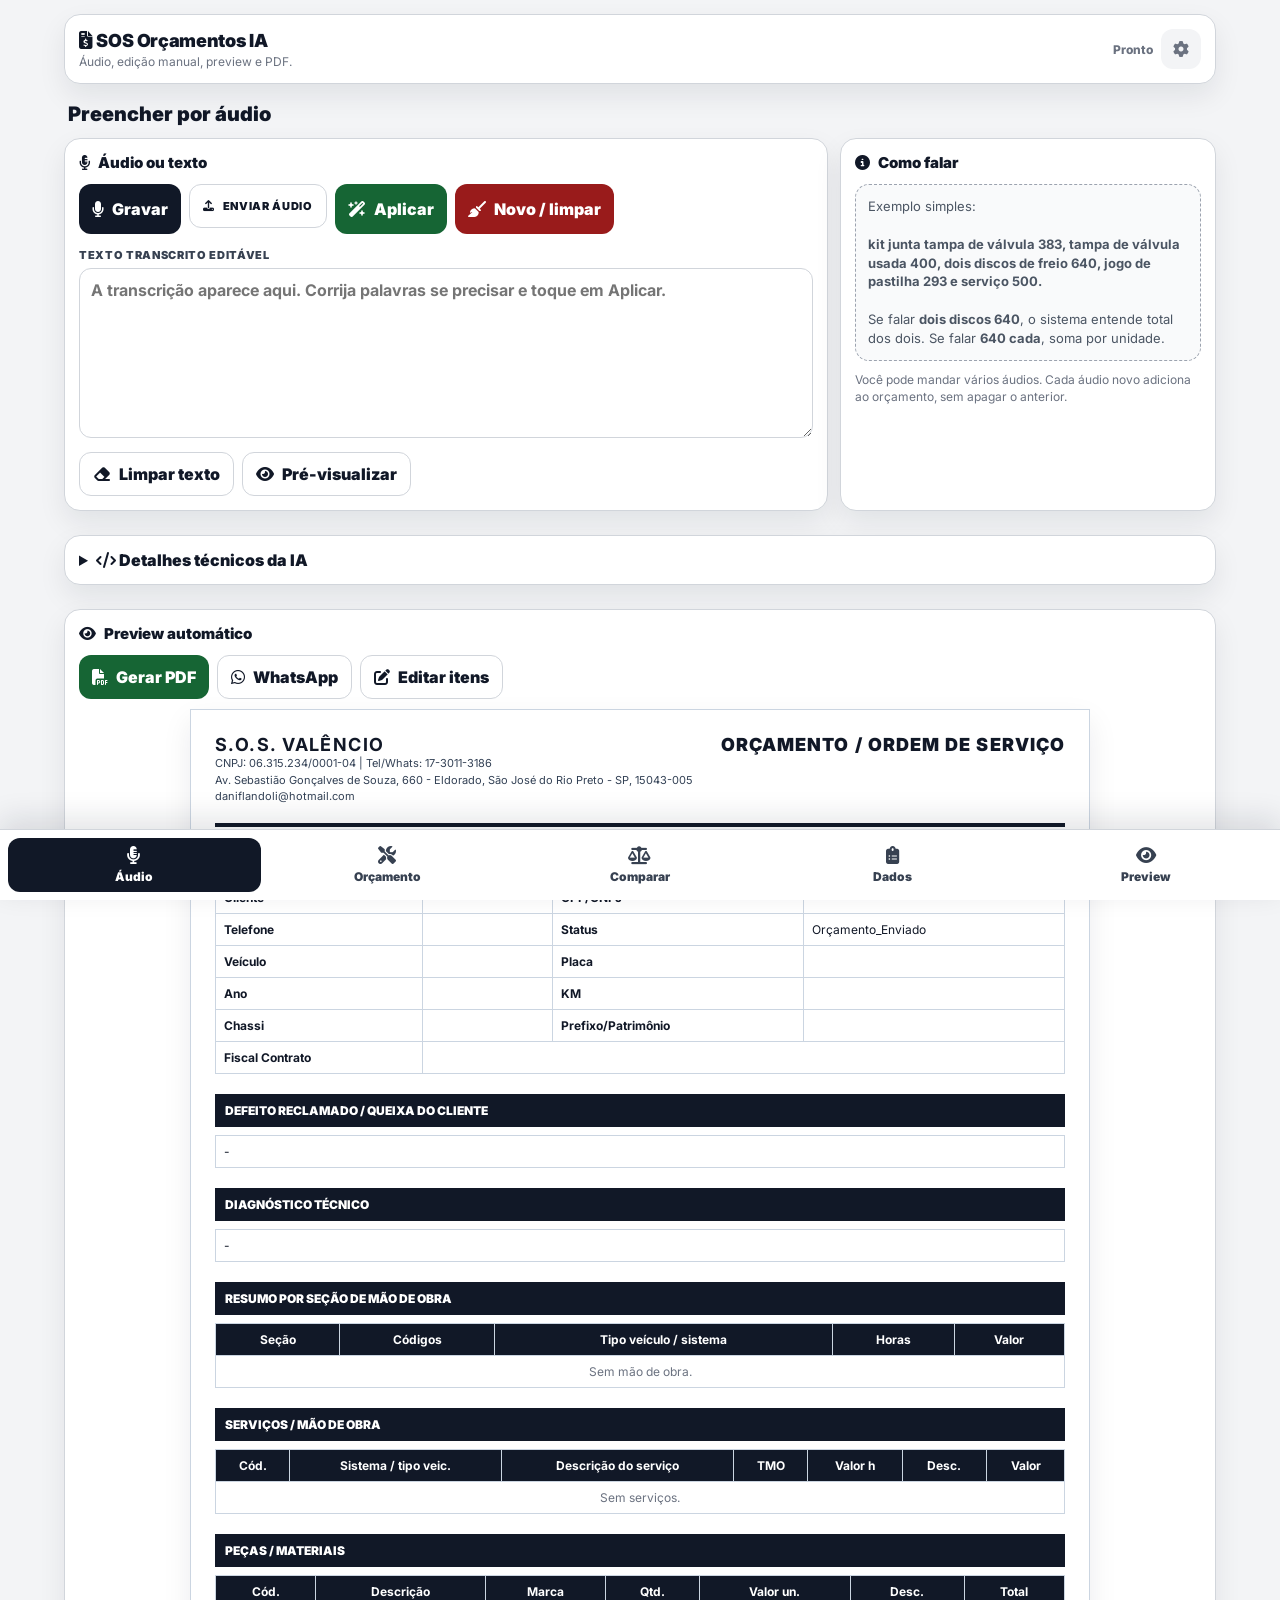
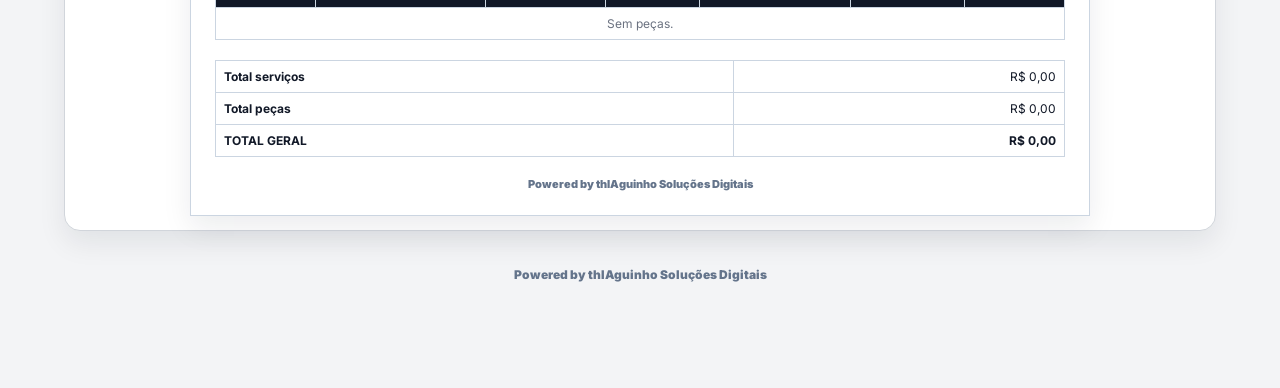
==== commit 8c40f664: "Add files via upload" ====
--- a/index.html
+++ b/index.html
@@ -12,7 +12,7 @@
   <meta name="apple-mobile-web-app-status-bar-style" content="black-translucent">
   <meta name="apple-mobile-web-app-title" content="SOS Orça IA">
   <meta name="application-name" content="SOS Orçamentos IA">
-  <link rel="manifest" href="manifest.webmanifest?v=9.0.0">
+  <link rel="manifest" href="manifest.webmanifest?v=10.0.0">
   <link rel="icon" type="image/png" sizes="32x32" href="icons/favicon-32.png?v=8.0.0">
   <link rel="icon" type="image/png" sizes="16x16" href="icons/favicon-16.png?v=8.0.0">
   <link rel="shortcut icon" href="icons/favicon.ico?v=8.0.0">
@@ -20,7 +20,7 @@
 
   <link href="https://fonts.googleapis.com/css2?family=Inter:wght@400;600;700;800;900&display=swap" rel="stylesheet">
   <link rel="stylesheet" href="https://cdnjs.cloudflare.com/ajax/libs/font-awesome/6.5.2/css/all.min.css">
-  <link rel="stylesheet" href="css/comparador.css?v=7.0.0">
+  <link rel="stylesheet" href="css/comparador.css?v=10.0.0">
 
   <script src="config.js"></script>
   <script src="js/api.js"></script>
@@ -191,6 +191,80 @@
     .pwa-install-actions .btn{flex:1}
     @media(max-width:520px){.install-app-btn span{display:none}.install-app-btn{width:40px;padding:0}.statusbar{gap:6px}.pwa-install-modal{padding:12px}.pwa-install-card{padding:18px;margin-bottom:max(8px,env(safe-area-inset-bottom))}}
 
+
+
+    /* V10 — lançamento manual realmente responsivo e sequencial */
+    .manual-items-section{padding:18px;overflow:visible}
+    .manual-section-head{display:flex;align-items:center;justify-content:space-between;gap:16px;margin-bottom:14px;padding-bottom:14px;border-bottom:1px solid #e5e7eb}
+    .manual-section-head h3{margin:0 0 5px}
+    .manual-section-head p{font-size:13px;line-height:1.45;color:var(--muted);font-weight:600}
+    .manual-main-add{flex:0 0 auto;min-width:180px}
+    .manual-entry-card{padding:16px;border:1.5px solid #cbd5e1;box-shadow:0 6px 18px rgba(15,23,42,.05);scroll-margin-top:92px}
+    .manual-entry-card.is-draft{border-color:#93c5fd;background:#f8fbff}
+    .manual-entry-card.is-complete{border-color:#86efac;background:#fbfffc}
+    .manual-entry-title{display:flex;align-items:center;gap:9px}
+    .manual-entry-number{width:28px;height:28px;border-radius:999px;background:var(--navy);color:#fff;display:inline-flex;align-items:center;justify-content:center;font-size:12px;font-weight:900;flex:0 0 auto}
+    .manual-entry-state{font-size:11px;font-weight:900;text-transform:uppercase;letter-spacing:.04em;color:#1d4ed8}
+    .is-complete .manual-entry-state{color:#15803d}
+    .manual-form{display:grid;gap:12px;align-items:start}
+    .manual-field{min-width:0}
+    .manual-field label{font-size:12px;margin-bottom:7px}
+    .manual-field input,.manual-field select,.manual-field textarea{font-size:17px;min-height:52px;padding:13px 14px;border-radius:12px;background:#fff}
+    .manual-field textarea{line-height:1.4;overflow:auto}
+    .manual-field-description textarea{min-height:92px;font-size:18px;font-weight:800}
+    .manual-field-system textarea{min-height:88px;font-weight:650}
+    .manual-field-qty input,.manual-field-discount input{text-align:center}
+    .manual-field-value input,.manual-field-total input,.manual-field-hour input{font-weight:900}
+    .part-form{grid-template-columns:minmax(105px,.8fr) minmax(320px,3fr) minmax(190px,1.5fr) minmax(82px,.6fr) minmax(145px,1.1fr) minmax(92px,.7fr);grid-template-areas:"code description brand qty value discount"}
+    .service-form{grid-template-columns:minmax(105px,.75fr) minmax(190px,1.25fr) minmax(340px,2.8fr) minmax(88px,.65fr) minmax(135px,1fr) minmax(145px,1.05fr) minmax(92px,.7fr);grid-template-areas:"code section description description description description description" "system system system system system system system" "tmo hour total discount . . ."}
+    .manual-field-code{grid-area:code}.manual-field-description{grid-area:description}.manual-field-brand{grid-area:brand}.manual-field-qty{grid-area:qty}.manual-field-value{grid-area:value}.manual-field-discount{grid-area:discount}
+    .manual-field-section{grid-area:section}.manual-field-system{grid-area:system}.manual-field-tmo{grid-area:tmo}.manual-field-hour{grid-area:hour}.manual-field-total{grid-area:total}
+    .manual-entry-actions{display:flex;align-items:center;justify-content:space-between;gap:10px;margin-top:14px;padding-top:13px;border-top:1px dashed #cbd5e1}
+    .manual-entry-actions-left,.manual-entry-actions-right{display:flex;align-items:center;gap:8px;flex-wrap:wrap}
+    .manual-entry-hint{font-size:12px;color:var(--muted);font-weight:700;line-height:1.35}
+    .manual-next-button{min-width:190px;background:#15803d!important;color:#fff!important}
+    .manual-list-footer{padding:12px 0 2px;text-align:center}
+    .manual-list-footer .btn{width:min(420px,100%);min-height:52px;font-size:15px}
+    .manual-empty{border:2px dashed #cbd5e1;border-radius:16px;padding:22px;text-align:center;background:#f8fafc}
+    .manual-empty i{font-size:28px;color:#64748b;margin-bottom:9px}
+    .manual-empty b{display:block;font-size:16px;color:var(--navy);margin-bottom:5px}
+    .manual-empty p{font-size:13px;color:var(--muted);margin-bottom:13px;line-height:1.45}
+    .manual-mode-note{display:inline-flex;align-items:center;gap:6px;font-size:11px;font-weight:900;color:#475569;background:#f1f5f9;border-radius:999px;padding:6px 9px}
+
+    @media(max-width:1120px){
+      .part-form{grid-template-columns:minmax(120px,.8fr) minmax(260px,2.4fr) minmax(170px,1.2fr) minmax(90px,.65fr);grid-template-areas:"code description description qty" "brand brand value discount"}
+      .service-form{grid-template-columns:minmax(120px,.75fr) minmax(220px,1.25fr) minmax(120px,.75fr) minmax(145px,.9fr);grid-template-areas:"description description description description" "system system system system" "code section section section" "tmo hour total discount"}
+    }
+    @media(max-width:760px){
+      .manual-items-section{padding:12px;margin-left:-2px;margin-right:-2px}
+      .manual-section-head{align-items:stretch;flex-direction:column;gap:11px}
+      .manual-main-add{width:100%;min-width:0;min-height:50px;font-size:15px}
+      .manual-entry-card{padding:13px;margin-bottom:12px;scroll-margin-top:74px}
+      .manual-entry-card .item-head{align-items:center}
+      .manual-form{gap:11px}
+      .part-form{grid-template-columns:minmax(0,1fr) 96px;grid-template-areas:"description description" "brand brand" "code qty" "value discount"}
+      .service-form{grid-template-columns:minmax(0,1fr) minmax(0,1fr);grid-template-areas:"description description" "section section" "system system" "code code" "tmo hour" "total discount"}
+      .manual-field input,.manual-field select,.manual-field textarea{font-size:16px;min-height:52px;padding:13px}
+      .manual-field-description textarea{min-height:104px;font-size:17px}
+      .manual-field-system textarea{min-height:96px}
+      .manual-entry-actions{align-items:stretch;flex-direction:column-reverse}
+      .manual-entry-actions-left,.manual-entry-actions-right{width:100%}
+      .manual-entry-actions .btn{flex:1;min-height:48px}
+      .manual-next-button{width:100%;min-width:0}
+      .manual-entry-hint{width:100%;text-align:center}
+    }
+    @media(max-width:400px){
+      .part-form,.service-form{grid-template-columns:1fr;grid-template-areas:"description" "brand" "section" "system" "code" "qty" "value" "tmo" "hour" "total" "discount"}
+      .manual-field-qty input,.manual-field-discount input{text-align:left}
+    }
+    @media(min-width:1500px){
+      .app{max-width:1560px}
+      .manual-field input,.manual-field select,.manual-field textarea{font-size:19px;min-height:58px}
+      .manual-field-description textarea{font-size:20px;min-height:104px}
+      .manual-field label{font-size:13px}
+      .manual-entry-card{padding:18px}
+    }
+
     @media(print){ .topbar,.bottomnav,.no-print{display:none!important} body{padding:0;background:#fff}.app{max-width:none;padding:0}.card{box-shadow:none;border:0}.pdfsheet{box-shadow:none;border:0;max-width:100%;padding:0}.section{display:none!important}.section.printme{display:block!important} }
   </style>
 </head>
@@ -234,8 +308,20 @@
     <section id="secItens" class="section">
       <h2 class="section-title">Orçamento</h2>
       <div class="card"><h3><i class="fa-solid fa-calculator"></i> Totais</h3><div class="totals"><div class="totalbox"><span>Serviços</span><b id="totalServicos">R$ 0,00</b></div><div class="totalbox"><span>Peças</span><b id="totalPecas">R$ 0,00</b></div><div class="totalbox"><span>Horas</span><b id="totalHoras">0,00 h</b></div><div class="totalbox grand"><span>Total geral</span><b id="totalGeral">R$ 0,00</b></div></div></div>
-      <div class="card"><h3><i class="fa-solid fa-gears"></i> Peças / materiais</h3><div class="btnrow" style="margin-bottom:12px"><button class="btn main" onclick="App.addPart()"><i class="fa-solid fa-plus"></i> Peça</button><button class="btn line" onclick="App.addQuickPart()"><i class="fa-solid fa-bolt"></i> Peça rápida</button></div><div id="partsList"></div></div>
-      <div class="card"><h3><i class="fa-solid fa-screwdriver-wrench"></i> Serviços / mão de obra</h3><div class="btnrow" style="margin-bottom:12px"><button class="btn main" onclick="App.addService()"><i class="fa-solid fa-plus"></i> Serviço</button><button class="btn line" onclick="App.addQuickService()"><i class="fa-solid fa-bolt"></i> Serviço rápido</button></div><div id="servicesList"></div></div>
+      <div class="card manual-items-section" id="partsSectionCard">
+        <div class="manual-section-head">
+          <div><h3><i class="fa-solid fa-gears"></i> Peças / materiais</h3><p>Descrição e marca ficam amplas; quantidade e desconto ocupam somente o espaço necessário.</p></div>
+          <button class="btn main manual-main-add" type="button" onclick="App.startPartEntry()"><i class="fa-solid fa-plus"></i> Adicionar peça</button>
+        </div>
+        <div id="partsList"></div>
+      </div>
+      <div class="card manual-items-section" id="servicesSectionCard">
+        <div class="manual-section-head">
+          <div><h3><i class="fa-solid fa-screwdriver-wrench"></i> Serviços / mão de obra</h3><p>Preencha a descrição e use valor total ou TMO × valor por hora.</p></div>
+          <button class="btn main manual-main-add" type="button" onclick="App.startServiceEntry()"><i class="fa-solid fa-plus"></i> Adicionar serviço</button>
+        </div>
+        <div id="servicesList"></div>
+      </div>
     </section>
 
     <section id="secComparador" class="section">
@@ -313,7 +399,7 @@
       num(v){ if(typeof v === 'number') return Number.isFinite(v)?v:0; let x=String(v??'').trim().replace(/[^\d,.-]/g,''); if(!x) return 0; const comma=x.lastIndexOf(','), dot=x.lastIndexOf('.'); if(comma>-1&&dot>-1){x=comma>dot?x.replace(/\./g,'').replace(',','.'):x.replace(/,/g,'');}else if(comma>-1){x=x.replace(',','.');}else if(dot>-1){const parts=x.split('.'); if(parts.length>2||parts[parts.length-1].length===3)x=x.replace(/\./g,'');} return Number(x)||0; },
       today(){return new Date().toISOString().slice(0,10);}, osCode(){return Math.random().toString(36).slice(2,8).toUpperCase();},
       toast(msg){const t=this.$('toast');t.textContent=msg;t.classList.add('show');clearTimeout(this._toastTimer);this._toastTimer=setTimeout(()=>t.classList.remove('show'),3000);},
-      init(){ const cfg=window.SOS_CONFIG||{}, office=cfg.OFFICE||{}; this.$('oficinaNome').value=office.nome||'S.O.S. VALÊNCIO'; this.$('oficinaCnpj').value=office.cnpj||''; this.$('oficinaTelefone').value=office.telefone||''; this.$('oficinaEmail').value=office.email||''; this.$('oficinaEndereco').value=office.endereco||''; this.$('status').value=(cfg.PDF&&cfg.PDF.statusPadrao)||'Orçamento_Enviado'; this.$('emissao').value=this.today(); this.$('os').value=this.osCode(); this.$('powered').textContent=(cfg.BRAND&&cfg.BRAND.assinatura)||'Powered by thIAguinho Soluções Digitais'; this.$('cfgKey').value=(window.OS_API&&typeof window.OS_API.getGroqKey==='function'?window.OS_API.getGroqKey():(cfg.GROQ_API_KEY||'')); this.$('cfgTranscription').value=cfg.GROQ_TRANSCRIPTION_MODEL||'whisper-large-v3-turbo'; this.$('cfgChat').value=cfg.GROQ_CHAT_MODEL||'openai/gpt-oss-20b'; document.querySelectorAll('input,textarea,select').forEach(el=>el.addEventListener('input',()=>this.scheduleSave())); this.loadLocal(); this.renderAll(); this.setupPreviewPinchZoom(); this.show('secAudio'); },
+      init(){ const cfg=window.SOS_CONFIG||{}, office=cfg.OFFICE||{}; this.$('oficinaNome').value=office.nome||'S.O.S. VALÊNCIO'; this.$('oficinaCnpj').value=office.cnpj||''; this.$('oficinaTelefone').value=office.telefone||''; this.$('oficinaEmail').value=office.email||''; this.$('oficinaEndereco').value=office.endereco||''; this.$('status').value=(cfg.PDF&&cfg.PDF.statusPadrao)||'Orçamento_Enviado'; this.$('emissao').value=this.today(); this.$('os').value=this.osCode(); this.$('powered').textContent=(cfg.BRAND&&cfg.BRAND.assinatura)||'Powered by thIAguinho Soluções Digitais'; this.$('cfgKey').value=(window.OS_API&&typeof window.OS_API.getGroqKey==='function'?window.OS_API.getGroqKey():(cfg.GROQ_API_KEY||'')); this.$('cfgTranscription').value=cfg.GROQ_TRANSCRIPTION_MODEL||'whisper-large-v3-turbo'; this.$('cfgChat').value=cfg.GROQ_CHAT_MODEL||'openai/gpt-oss-20b'; document.querySelectorAll('input,textarea,select').forEach(el=>el.addEventListener('input',()=>this.scheduleSave())); this.loadLocal(); this.renderAll(); this.setupPreviewPinchZoom(); this.setupManualEntryKeyboard(); this.show('secAudio'); },
       show(id){ document.querySelectorAll('.section').forEach(s=>s.classList.remove('active','printme')); if(!this.$(id))id='secAudio'; this.$(id).classList.add('active'); if(id==='secPreview'){this.$(id).classList.add('printme'); this.renderPreview();} document.querySelectorAll('.navbtn').forEach(b=>b.classList.toggle('active',b.dataset.target===id)); window.scrollTo({top:0,behavior:'smooth'}); },
       collect(){const d={}; this.ids.forEach(id=>d[id]=this.$(id).value); d.services=this.state.services; d.parts=this.state.parts; return d;},
       apply(d){if(!d)return; this.ids.forEach(id=>{if(d[id]!==undefined)this.$(id).value=d[id];}); this.state.services=Array.isArray(d.services)?d.services:[]; this.state.parts=Array.isArray(d.parts)?d.parts:[]; this.renderAll();},
@@ -328,13 +414,80 @@
       normText(v,upper=true){let x=String(v||'').replace(/\s+/g,' ').trim();return upper?x.toUpperCase():x;},
       cleanKey(txt){return this.normText(txt||'',true).normalize('NFD').replace(/[\u0300-\u036f]/g,'').replace(/\b(DE|DA|DO|DAS|DOS|A|O|AS|OS|E|EM|NA|NO|NAS|NOS|AOS|AO)\b/g,' ').replace(/\bJUNTOS\b/g,'JUNTO').replace(/\bJUNTAS\b/g,'JUNTA').replace(/\bTAMPAS\b/g,'TAMPA').replace(/\bVALVULAS\b/g,'VALVULA').replace(/\bDISCOS\b/g,'DISCO').replace(/\bPASTILHAS\b/g,'PASTILHA').replace(/\bUSADAS\b/g,'USADA').replace(/\bFREIOS\b/g,'FREIO').replace(/\bDENTREIROS\b/g,'DIANTEIRO').replace(/\bDENTROIRES\b/g,'DIANTEIRO').replace(/\bDIANTEIROS\b/g,'DIANTEIRO').replace(/\bTRASEIROS\b/g,'TRASEIRO').replace(/\s+/g,' ').trim();},
       partKey(p){return this.cleanKey(p.descricao||'')+'|'+this.cleanKey(p.fornecedor||'');}, isSamePart(a,b){const ak=this.cleanKey(a.descricao||''),bk=this.cleanKey(b.descricao||'');if(!ak||!bk)return false;if(ak===bk)return true;const av=this.num(a.valorUnit??0),bv=this.num(b.valorUnit??0),aq=this.num(a.qtd??1),bq=this.num(b.qtd??1);const sameNumbers=Math.abs(av-bv)<0.01&&Math.abs(aq-bq)<0.01;const aw=ak.split(' ').filter(w=>w.length>=6),bw=bk.split(' ').filter(w=>w.length>=6);const shared=aw.filter(w=>bw.some(x=>x===w||x.includes(w)||w.includes(x))).length;return sameNumbers&&shared>=1;}, cleanServiceKeyText(txt){return this.cleanKey(txt||'').replace(/^SERVICO\s+/,'').replace(/^MAO OBRA\s+/,'').replace(/^DE\s+/,'').replace(/\s+/g,' ').trim();}, serviceKey(s){return this.cleanKey(s.secao||'')+'|'+this.cleanServiceKeyText(s.descricao||'');},
-      addPart(p={}){const obj={cod:this.normText(p.cod||'',true),descricao:this.normText(p.descricao||'',true),fornecedor:this.normText(p.fornecedor||'',true),qtd:this.num(p.qtd)||1,valorUnit:this.num(p.valorUnit??p.valor_unitario??p.valor??0),desc:this.num(p.desc)||0}; if(!obj.descricao)return; const k=this.partKey(obj); const old=this.state.parts.find(x=>this.partKey(x)===k||this.isSamePart(x,obj)); if(old){if(obj.cod)old.cod=obj.cod;if(obj.fornecedor)old.fornecedor=obj.fornecedor;if(obj.qtd>0)old.qtd=obj.qtd;if(obj.valorUnit>0)old.valorUnit=obj.valorUnit;if(obj.desc>0)old.desc=obj.desc;}else{this.state.parts.push(obj);} this.renderAll(); this.saveLocal(false);},
-      addQuickPart(){this.addPart({descricao:'NOVA PEÇA',qtd:1,valorUnit:0,desc:0});this.show('secItens');}, removePart(i){this.state.parts.splice(i,1);this.renderAll();this.saveLocal(false);},
-      addService(s={}){let tmo=this.num(s.tmo)||0, valorHora=this.num(s.valorHora??s.valor_hora??0), valorTotal=this.num(s.valorTotal??s.valor_total??s.total??s.valor??0); const obj={cod:this.normText(s.cod||'',true),secao:this.normText(s.secao||'MECANICA',true),sistema:this.normText(s.sistema||'MECANICA E ELETRICA GERAL EM VEICULOS PEQUENOS E MEDIOS\nTipo: CARRO',true),descricao:this.normText(s.descricao||'',true),tmo,valorHora,valorTotal,desc:this.num(s.desc)||0}; if(!obj.descricao&&valorTotal>0)obj.descricao='SERVIÇO'; if(!obj.descricao)return; const k=this.serviceKey(obj); const old=this.state.services.find(x=>this.serviceKey(x)===k); if(old){if(obj.cod)old.cod=obj.cod;if(obj.sistema)old.sistema=obj.sistema;if(obj.tmo>0)old.tmo=obj.tmo;if(obj.valorTotal>0){old.valorTotal=obj.valorTotal;old.valorHora=0;old.tmo=0;}else if(obj.valorHora>0){old.valorHora=obj.valorHora;old.valorTotal=0;if(old.tmo<=0)old.tmo=1;}if(obj.desc>0)old.desc=obj.desc;}else{this.state.services.push(obj);} this.renderAll(); this.saveLocal(false);},
-      addQuickService(){this.addService({descricao:'NOVO SERVIÇO',valorTotal:0,tmo:0,valorHora:0,desc:0});this.show('secItens');}, removeService(i){this.state.services.splice(i,1);this.renderAll();this.saveLocal(false);},
-      serviceTotal(s){const direct=this.num(s.valorTotal??s.valor_total??0); if(direct>0)return direct*(1-this.num(s.desc)/100); const t=this.num(s.tmo), vh=this.num(s.valorHora); return (t>0?t:vh>0?1:0)*vh*(1-this.num(s.desc)/100);}, partTotal(p){return this.num(p.qtd)*this.num(p.valorUnit)*(1-this.num(p.desc)/100);},
-      renderParts(){const box=this.$('partsList'); if(!this.state.parts.length){box.innerHTML='<div class="empty">Nenhuma peça lançada.</div>';return;} box.innerHTML=this.state.parts.map((p,i)=>`<div class="item-card"><div class="item-head"><b>Peça ${i+1}</b><span class="item-total">${this.money(this.partTotal(p))}</span></div><div class="item-grid"><div class="col-2 m6"><label>Cód.</label><input value="${this.esc(p.cod)}" oninput="App.state.parts[${i}].cod=this.value;App.scheduleSave()"></div><div class="col-5 m12"><label>Descrição da peça</label><textarea oninput="App.state.parts[${i}].descricao=this.value;App.scheduleSave()">${this.esc(p.descricao)}</textarea></div><div class="col-3 m12"><label>Marca</label><input value="${this.esc(p.fornecedor)}" oninput="App.state.parts[${i}].fornecedor=this.value;App.scheduleSave()"></div><div class="col-2 m6"><label>Qtd.</label><input value="${p.qtd}" inputmode="decimal" oninput="App.state.parts[${i}].qtd=App.num(this.value);App.scheduleSave()"></div><div class="col-3 m6"><label>Valor un.</label><input value="${p.valorUnit}" inputmode="decimal" oninput="App.state.parts[${i}].valorUnit=App.num(this.value);App.scheduleSave()"></div><div class="col-2 m6"><label>Desc. %</label><input value="${p.desc}" inputmode="decimal" oninput="App.state.parts[${i}].desc=App.num(this.value);App.scheduleSave()"></div><div class="col-7 m12"><label>Ação</label><button class="btn bad small" onclick="App.removePart(${i})"><i class="fa-solid fa-trash"></i> Excluir peça</button></div></div></div>`).join('');},
-      renderServices(){const box=this.$('servicesList'); if(!this.state.services.length){box.innerHTML='<div class="empty">Nenhum serviço lançado.</div>';return;} box.innerHTML=this.state.services.map((s,i)=>`<div class="item-card"><div class="item-head"><b>Serviço ${i+1}</b><span class="item-total">${this.money(this.serviceTotal(s))}</span></div><div class="item-grid"><div class="col-2 m6"><label>Cód.</label><input value="${this.esc(s.cod)}" oninput="App.state.services[${i}].cod=this.value;App.scheduleSave()"></div><div class="col-3 m12"><label>Seção</label><select onchange="App.state.services[${i}].secao=this.value;App.scheduleSave()">${['SEM SELECAO / MANUAL','MECANICA','TAPECARIA / CAPOTARIA','FUNILARIA / PINTURA','LAVAGEM / HIGIENIZACAO','BORRACHARIA','INJECAO / ALIMENTACAO','ELETRICA','CAMBIO'].map(x=>`<option ${s.secao===x?'selected':''}>${x}</option>`).join('')}</select></div><div class="col-7 m12"><label>Sistema / tipo veic.</label><textarea oninput="App.state.services[${i}].sistema=this.value;App.scheduleSave()">${this.esc(s.sistema)}</textarea></div><div class="col-12 m12"><label>Descrição do serviço</label><textarea oninput="App.state.services[${i}].descricao=this.value;App.scheduleSave()">${this.esc(s.descricao)}</textarea></div><div class="col-2 m6"><label>TMO</label><input value="${s.tmo}" inputmode="decimal" oninput="App.state.services[${i}].tmo=App.num(this.value);App.state.services[${i}].valorTotal=0;App.scheduleSave()"></div><div class="col-3 m6"><label>Valor hora</label><input value="${s.valorHora}" inputmode="decimal" oninput="App.state.services[${i}].valorHora=App.num(this.value);App.state.services[${i}].valorTotal=0;App.scheduleSave()"></div><div class="col-3 m6"><label>Valor total</label><input value="${s.valorTotal||0}" inputmode="decimal" oninput="App.state.services[${i}].valorTotal=App.num(this.value);App.scheduleSave()"></div><div class="col-2 m6"><label>Desc. %</label><input value="${s.desc}" inputmode="decimal" oninput="App.state.services[${i}].desc=App.num(this.value);App.scheduleSave()"></div><div class="col-2 m12"><label>Ação</label><button class="btn bad small" onclick="App.removeService(${i})"><i class="fa-solid fa-trash"></i> Excluir</button></div></div></div>`).join('');},
+      addPart(p={}){
+        if(!p || Object.keys(p).length===0)return this.startPartEntry();
+        const obj={cod:this.normText(p.cod||'',true),descricao:this.normText(p.descricao||'',true),fornecedor:this.normText(p.fornecedor||'',true),qtd:this.num(p.qtd)||1,valorUnit:this.num(p.valorUnit??p.valor_unitario??p.valor??0),desc:this.num(p.desc)||0};
+        if(!obj.descricao)return;
+        const k=this.partKey(obj),old=this.state.parts.find(x=>this.partKey(x)===k||this.isSamePart(x,obj));
+        if(old){if(obj.cod)old.cod=obj.cod;if(obj.fornecedor)old.fornecedor=obj.fornecedor;if(obj.qtd>0)old.qtd=obj.qtd;if(obj.valorUnit>0)old.valorUnit=obj.valorUnit;if(obj.desc>0)old.desc=obj.desc;}else this.state.parts.push(obj);
+        this.renderAll();this.saveLocal(false);
+      },
+      partComplete(p){return !!String(p?.descricao||'').trim()&&this.num(p?.qtd)>0&&this.num(p?.valorUnit)>0;},
+      serviceComplete(s){return !!String(s?.descricao||'').trim()&&(this.num(s?.valorTotal)>0||(this.num(s?.tmo)>0&&this.num(s?.valorHora)>0));},
+      blankPart(p){return !String(p?.descricao||'').trim()&&!String(p?.cod||'').trim()&&!String(p?.fornecedor||'').trim()&&this.num(p?.valorUnit)<=0;},
+      blankService(s){return !String(s?.descricao||'').trim()&&!String(s?.cod||'').trim()&&this.num(s?.valorTotal)<=0&&this.num(s?.valorHora)<=0&&this.num(s?.tmo)<=0;},
+      startPartEntry(){
+        this.show('secItens');
+        let i=this.state.parts.length-1;
+        if(i>=0&&this.blankPart(this.state.parts[i])){this.focusManualEntry('part',i);return;}
+        this.state.parts.push({cod:'',descricao:'',fornecedor:'',qtd:1,valorUnit:0,desc:0});
+        i=this.state.parts.length-1;this.renderParts();this.updateTotals();this.saveLocal(false);this.focusManualEntry('part',i);
+      },
+      startServiceEntry(){
+        this.show('secItens');
+        let i=this.state.services.length-1;
+        if(i>=0&&this.blankService(this.state.services[i])){this.focusManualEntry('service',i);return;}
+        this.state.services.push({cod:'',secao:'MECANICA',sistema:'MECANICA E ELETRICA GERAL EM VEICULOS PEQUENOS E MEDIOS\nTipo: CARRO',descricao:'',tmo:0,valorHora:0,valorTotal:0,desc:0});
+        i=this.state.services.length-1;this.renderServices();this.updateTotals();this.saveLocal(false);this.focusManualEntry('service',i);
+      },
+      addQuickPart(){this.startPartEntry();},
+      addQuickService(){this.startServiceEntry();},
+      focusManualEntry(type,i){requestAnimationFrame(()=>requestAnimationFrame(()=>{const card=document.querySelector(`[data-entry-type="${type}"][data-entry-index="${i}"]`);if(!card)return;card.scrollIntoView({behavior:'smooth',block:'center'});const field=card.querySelector('[data-primary-field]');if(field){field.focus({preventScroll:true});if(typeof field.select==='function'&&field.value)field.select();}}));},
+      updatePartField(i,field,value){const p=this.state.parts[i];if(!p)return;p[field]=['qtd','valorUnit','desc'].includes(field)?this.num(value):value;this.scheduleSave();this.refreshManualEntry('part',i);},
+      updateServiceField(i,field,value){const s=this.state.services[i];if(!s)return;s[field]=['tmo','valorHora','valorTotal','desc'].includes(field)?this.num(value):value;if((field==='tmo'||field==='valorHora')&&this.num(value)>0)s.valorTotal=0;this.scheduleSave();this.refreshManualEntry('service',i);},
+      normalizeManualField(type,i,field,el){const arr=type==='part'?this.state.parts:this.state.services,item=arr[i];if(!item)return;if(['cod','descricao','fornecedor','secao'].includes(field))item[field]=this.normText(item[field]||'',true);if(el)el.value=item[field]||'';this.scheduleSave();this.refreshManualEntry(type,i);},
+      refreshManualEntry(type,i){
+        const arr=type==='part'?this.state.parts:this.state.services,item=arr[i];if(!item)return;
+        const card=document.querySelector(`[data-entry-type="${type}"][data-entry-index="${i}"]`);if(!card)return;
+        const complete=type==='part'?this.partComplete(item):this.serviceComplete(item),total=type==='part'?this.partTotal(item):this.serviceTotal(item);
+        card.classList.toggle('is-complete',complete);card.classList.toggle('is-draft',!complete);
+        const totalEl=card.querySelector('[data-manual-total]');if(totalEl)totalEl.textContent=this.money(total);
+        const stateEl=card.querySelector('[data-manual-state]');if(stateEl)stateEl.textContent=complete?'Completo':'Em preenchimento';
+        const footer=this.$(type==='part'?'partAddFooter':'serviceAddFooter');if(footer)footer.classList.toggle('hidden',!(i===arr.length-1&&complete));
+        this.updateTotals();
+      },
+      setupManualEntryKeyboard(){
+        if(this._manualKeyboardReady)return;this._manualKeyboardReady=true;
+        document.addEventListener('keydown',e=>{if(e.key!=='Enter'||e.shiftKey||e.ctrlKey||e.altKey)return;const el=e.target;if(!el?.matches?.('[data-manual-next]')||el.tagName==='TEXTAREA')return;const card=el.closest('.manual-entry-card');if(!card)return;e.preventDefault();const fields=[...card.querySelectorAll('[data-manual-next]:not([disabled])')],idx=fields.indexOf(el),next=fields[idx+1];if(next){next.focus();if(next.select)next.select();return;}const type=card.dataset.entryType,i=Number(card.dataset.entryIndex),item=(type==='part'?this.state.parts:this.state.services)[i],complete=type==='part'?this.partComplete(item):this.serviceComplete(item);if(complete)(type==='part'?this.startPartEntry():this.startServiceEntry());});
+      },
+      removePart(i){this.state.parts.splice(i,1);this.renderAll();this.saveLocal(false);},
+      removeService(i){this.state.services.splice(i,1);this.renderAll();this.saveLocal(false);},
+      addService(s={}){
+        if(!s || Object.keys(s).length===0)return this.startServiceEntry();
+        let tmo=this.num(s.tmo)||0,valorHora=this.num(s.valorHora??s.valor_hora??0),valorTotal=this.num(s.valorTotal??s.valor_total??s.total??s.valor??0);
+        const obj={cod:this.normText(s.cod||'',true),secao:this.normText(s.secao||'MECANICA',true),sistema:this.normText(s.sistema||'MECANICA E ELETRICA GERAL EM VEICULOS PEQUENOS E MEDIOS\nTipo: CARRO',true),descricao:this.normText(s.descricao||'',true),tmo,valorHora,valorTotal,desc:this.num(s.desc)||0};
+        if(!obj.descricao&&valorTotal>0)obj.descricao='SERVIÇO';if(!obj.descricao)return;
+        const k=this.serviceKey(obj),old=this.state.services.find(x=>this.serviceKey(x)===k);
+        if(old){if(obj.cod)old.cod=obj.cod;if(obj.sistema)old.sistema=obj.sistema;if(obj.tmo>0)old.tmo=obj.tmo;if(obj.valorTotal>0){old.valorTotal=obj.valorTotal;old.valorHora=0;old.tmo=0;}else if(obj.valorHora>0){old.valorHora=obj.valorHora;old.valorTotal=0;if(old.tmo<=0)old.tmo=1;}if(obj.desc>0)old.desc=obj.desc;}else this.state.services.push(obj);
+        this.renderAll();this.saveLocal(false);
+      },
+      serviceTotal(s){const direct=this.num(s.valorTotal??s.valor_total??0);if(direct>0)return direct*(1-this.num(s.desc)/100);const t=this.num(s.tmo),vh=this.num(s.valorHora);return (t>0?t:vh>0?1:0)*vh*(1-this.num(s.desc)/100);},
+      partTotal(p){return this.num(p.qtd)*this.num(p.valorUnit)*(1-this.num(p.desc)/100);},
+      renderParts(){
+        const box=this.$('partsList');
+        if(!this.state.parts.length){box.innerHTML=`<div class="manual-empty"><i class="fa-solid fa-box-open"></i><b>Nenhuma peça lançada</b><p>Toque no botão abaixo. O sistema abrirá a peça e posicionará o cursor diretamente na descrição.</p><button class="btn main" type="button" onclick="App.startPartEntry()"><i class="fa-solid fa-plus"></i> Adicionar primeira peça</button></div>`;return;}
+        const cards=this.state.parts.map((p,i)=>{const complete=this.partComplete(p);return `<div class="item-card manual-entry-card ${complete?'is-complete':'is-draft'}" data-entry-type="part" data-entry-index="${i}"><div class="item-head"><div class="manual-entry-title"><span class="manual-entry-number">${i+1}</span><div><b>Peça ${i+1}</b><div class="manual-entry-state" data-manual-state>${complete?'Completo':'Em preenchimento'}</div></div></div><span class="item-total" data-manual-total>${this.money(this.partTotal(p))}</span></div><div class="manual-form part-form"><div class="manual-field manual-field-code"><label>Código</label><input data-manual-next value="${this.esc(p.cod)}" placeholder="Opcional" oninput="App.updatePartField(${i},'cod',this.value)" onblur="App.normalizeManualField('part',${i},'cod',this)"></div><div class="manual-field manual-field-description"><label>Descrição da peça</label><textarea data-primary-field data-manual-next rows="3" placeholder="Ex.: KIT AMORTECEDOR DIANTEIRO" oninput="App.updatePartField(${i},'descricao',this.value)" onblur="App.normalizeManualField('part',${i},'descricao',this)">${this.esc(p.descricao)}</textarea></div><div class="manual-field manual-field-brand"><label>Marca</label><input data-manual-next value="${this.esc(p.fornecedor)}" placeholder="Ex.: AXIOS" oninput="App.updatePartField(${i},'fornecedor',this.value)" onblur="App.normalizeManualField('part',${i},'fornecedor',this)"></div><div class="manual-field manual-field-qty"><label>Quantidade</label><input data-manual-next value="${p.qtd}" inputmode="decimal" placeholder="1" oninput="App.updatePartField(${i},'qtd',this.value)"></div><div class="manual-field manual-field-value"><label>Valor unitário</label><input data-manual-next value="${p.valorUnit}" inputmode="decimal" placeholder="0,00" oninput="App.updatePartField(${i},'valorUnit',this.value)"></div><div class="manual-field manual-field-discount"><label>Desconto %</label><input data-manual-next value="${p.desc}" inputmode="decimal" placeholder="0" oninput="App.updatePartField(${i},'desc',this.value)"></div></div><div class="manual-entry-actions"><div class="manual-entry-actions-left"><button class="btn bad small" type="button" onclick="App.removePart(${i})"><i class="fa-solid fa-trash"></i> Excluir</button><span class="manual-mode-note"><i class="fa-solid fa-floppy-disk"></i> Salva automaticamente</span></div><div class="manual-entry-actions-right"><span class="manual-entry-hint">Preencha descrição, quantidade e valor.</span></div></div></div>`}).join('');
+        const ready=this.partComplete(this.state.parts[this.state.parts.length-1]);
+        box.innerHTML=cards+`<div id="partAddFooter" class="manual-list-footer ${ready?'':'hidden'}"><button class="btn ok" type="button" onclick="App.startPartEntry()"><i class="fa-solid fa-plus"></i> Peça concluída — adicionar próxima peça</button></div>`;
+      },
+      renderServices(){
+        const box=this.$('servicesList');
+        if(!this.state.services.length){box.innerHTML=`<div class="manual-empty"><i class="fa-solid fa-screwdriver-wrench"></i><b>Nenhum serviço lançado</b><p>Toque no botão abaixo. O cursor será levado diretamente para a descrição do serviço.</p><button class="btn main" type="button" onclick="App.startServiceEntry()"><i class="fa-solid fa-plus"></i> Adicionar primeiro serviço</button></div>`;return;}
+        const sections=['SEM SELECAO / MANUAL','MECANICA','TAPECARIA / CAPOTARIA','FUNILARIA / PINTURA','LAVAGEM / HIGIENIZACAO','BORRACHARIA','INJECAO / ALIMENTACAO','ELETRICA','CAMBIO'];
+        const cards=this.state.services.map((s,i)=>{const complete=this.serviceComplete(s);return `<div class="item-card manual-entry-card ${complete?'is-complete':'is-draft'}" data-entry-type="service" data-entry-index="${i}"><div class="item-head"><div class="manual-entry-title"><span class="manual-entry-number">${i+1}</span><div><b>Serviço ${i+1}</b><div class="manual-entry-state" data-manual-state>${complete?'Completo':'Em preenchimento'}</div></div></div><span class="item-total" data-manual-total>${this.money(this.serviceTotal(s))}</span></div><div class="manual-form service-form"><div class="manual-field manual-field-code"><label>Código</label><input data-manual-next value="${this.esc(s.cod)}" placeholder="Opcional" oninput="App.updateServiceField(${i},'cod',this.value)" onblur="App.normalizeManualField('service',${i},'cod',this)"></div><div class="manual-field manual-field-section"><label>Seção</label><select data-manual-next onchange="App.updateServiceField(${i},'secao',this.value)">${sections.map(x=>`<option ${s.secao===x?'selected':''}>${x}</option>`).join('')}</select></div><div class="manual-field manual-field-description"><label>Descrição do serviço</label><textarea data-primary-field data-manual-next rows="3" placeholder="Ex.: SUBSTITUIÇÃO DO KIT DE EMBREAGEM" oninput="App.updateServiceField(${i},'descricao',this.value)" onblur="App.normalizeManualField('service',${i},'descricao',this)">${this.esc(s.descricao)}</textarea></div><div class="manual-field manual-field-system"><label>Sistema / tipo de veículo</label><textarea data-manual-next rows="3" oninput="App.updateServiceField(${i},'sistema',this.value)">${this.esc(s.sistema)}</textarea></div><div class="manual-field manual-field-tmo"><label>TMO / horas</label><input data-manual-next value="${s.tmo}" inputmode="decimal" placeholder="0" oninput="App.updateServiceField(${i},'tmo',this.value)"></div><div class="manual-field manual-field-hour"><label>Valor por hora</label><input data-manual-next value="${s.valorHora}" inputmode="decimal" placeholder="0,00" oninput="App.updateServiceField(${i},'valorHora',this.value)"></div><div class="manual-field manual-field-total"><label>Valor total</label><input data-manual-next value="${s.valorTotal||0}" inputmode="decimal" placeholder="0,00" oninput="App.updateServiceField(${i},'valorTotal',this.value)"></div><div class="manual-field manual-field-discount"><label>Desconto %</label><input data-manual-next value="${s.desc}" inputmode="decimal" placeholder="0" oninput="App.updateServiceField(${i},'desc',this.value)"></div></div><div class="manual-entry-actions"><div class="manual-entry-actions-left"><button class="btn bad small" type="button" onclick="App.removeService(${i})"><i class="fa-solid fa-trash"></i> Excluir</button><span class="manual-mode-note"><i class="fa-solid fa-calculator"></i> Total ou TMO × hora</span></div><div class="manual-entry-actions-right"><span class="manual-entry-hint">Preencha a descrição e o valor do serviço.</span></div></div></div>`}).join('');
+        const ready=this.serviceComplete(this.state.services[this.state.services.length-1]);
+        box.innerHTML=cards+`<div id="serviceAddFooter" class="manual-list-footer ${ready?'':'hidden'}"><button class="btn ok" type="button" onclick="App.startServiceEntry()"><i class="fa-solid fa-plus"></i> Serviço concluído — adicionar próximo serviço</button></div>`;
+      },
       renderAll(){this.renderParts();this.renderServices();this.updateTotals();this.renderPreview();}, totals(){const serv=this.state.services.reduce((a,s)=>a+this.serviceTotal(s),0), pec=this.state.parts.reduce((a,p)=>a+this.partTotal(p),0), hrs=this.state.services.reduce((a,s)=>a+this.num(s.tmo),0); return{serv,pec,hrs,total:serv+pec};},
       updateTotals(){const t=this.totals();this.$('totalServicos').textContent=this.money(t.serv);this.$('totalPecas').textContent=this.money(t.pec);this.$('totalHoras').textContent=t.hrs.toLocaleString('pt-BR',{minimumFractionDigits:2,maximumFractionDigits:2})+' h';this.$('totalGeral').textContent=this.money(t.total);},
       resumoSecoes(){const map={};this.state.services.forEach(s=>{const k=s.secao||'SEM SELECAO / MANUAL';if(!map[k])map[k]={cod:[],tipo:[],horas:0,valor:0};if(s.cod)map[k].cod.push(s.cod);if(s.sistema)map[k].tipo.push(String(s.sistema).split('\n')[0]);map[k].horas+=this.num(s.tmo);map[k].valor+=this.serviceTotal(s);});return Object.entries(map).map(([sec,v])=>({sec,cod:[...new Set(v.cod)].slice(0,6).join(', ')||'-',tipo:[...new Set(v.tipo)].slice(0,2).join(' / ')||'-',horas:v.horas,valor:v.valor}));},
@@ -382,6 +535,6 @@
   </div>
 
   <script src="js/pwa.js?v=8.0.0"></script>
-  <script src="js/comparador.js?v=9.0.0"></script>
+  <script src="js/comparador.js?v=10.0.0"></script>
 </body>
 </html>
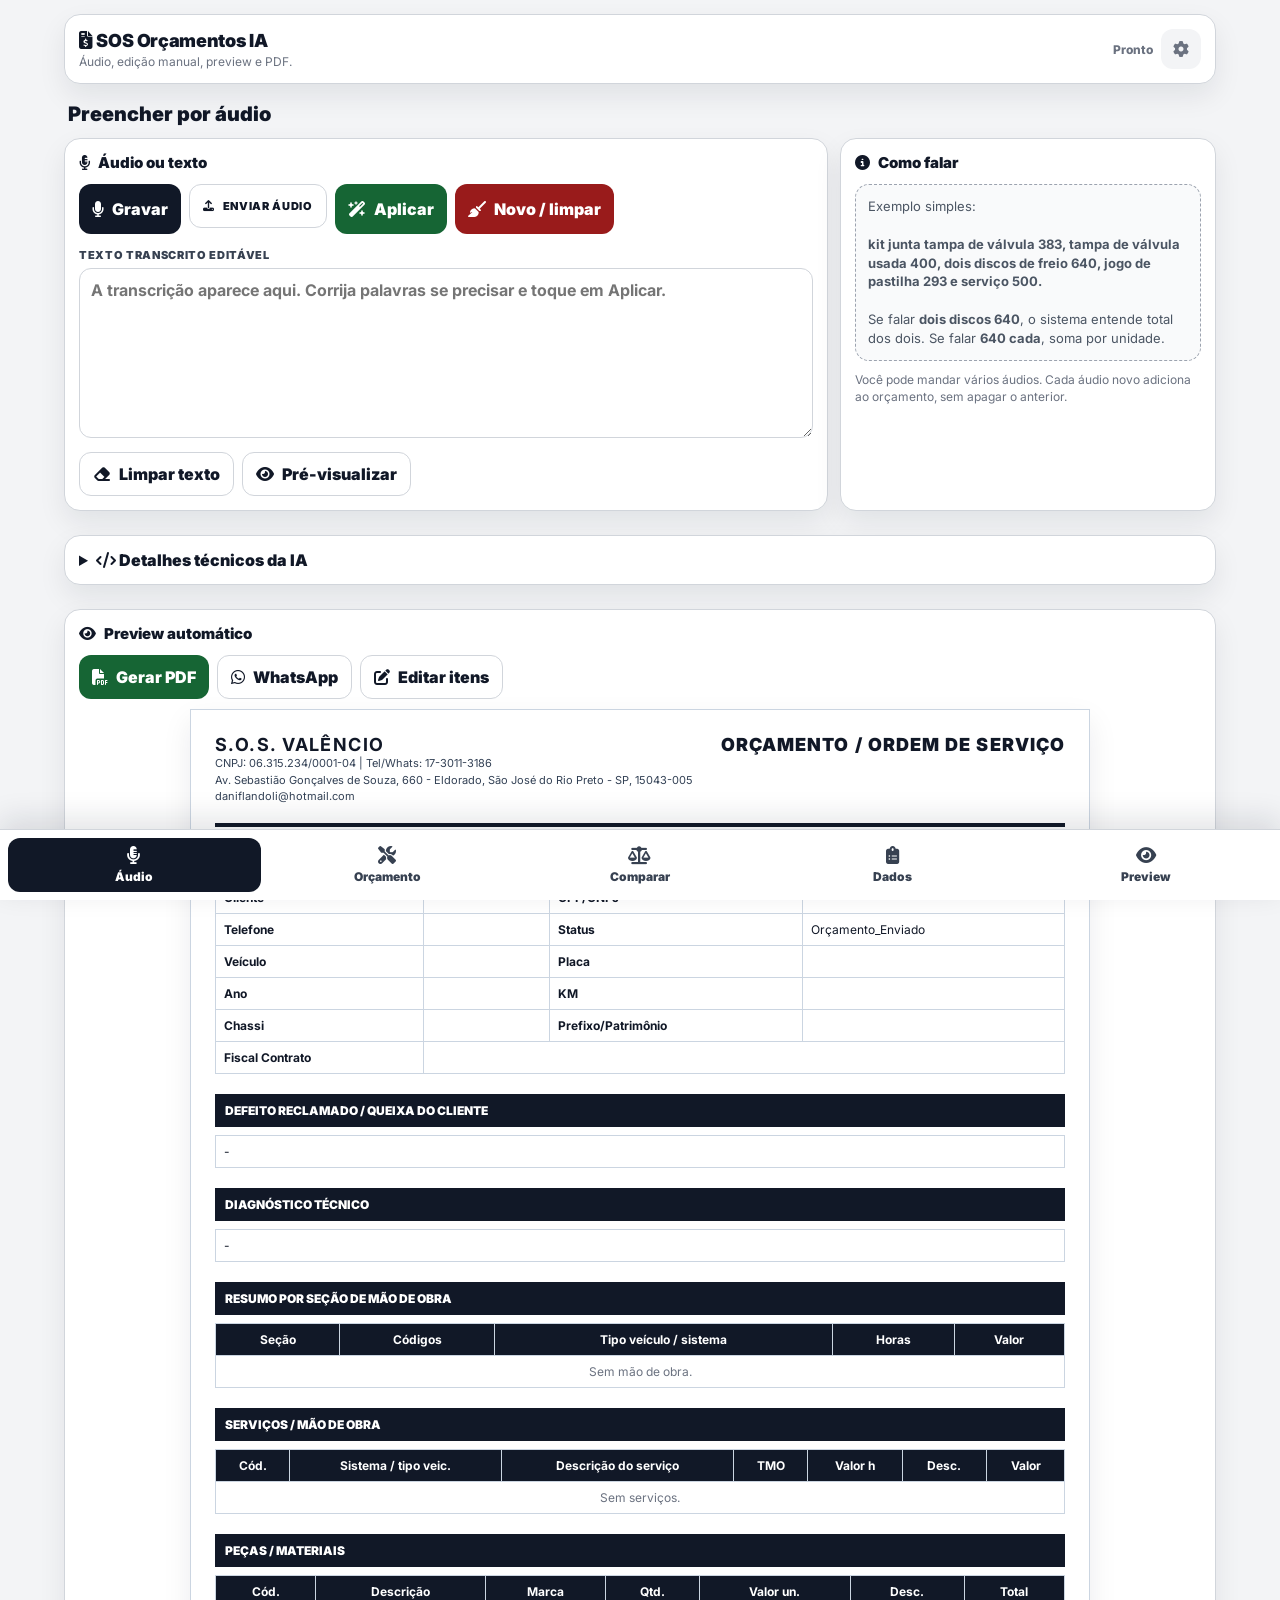
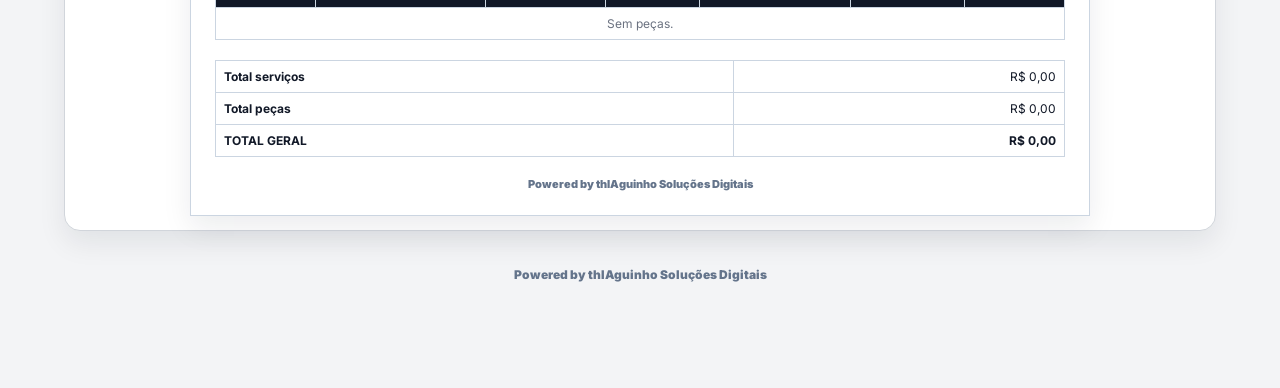
==== commit de4b0e37: "Add files via upload" ====
--- a/index.html
+++ b/index.html
@@ -12,7 +12,7 @@
   <meta name="apple-mobile-web-app-status-bar-style" content="black-translucent">
   <meta name="apple-mobile-web-app-title" content="SOS Orça IA">
   <meta name="application-name" content="SOS Orçamentos IA">
-  <link rel="manifest" href="manifest.webmanifest?v=10.0.0">
+  <link rel="manifest" href="manifest.webmanifest?v=11.0.0">
   <link rel="icon" type="image/png" sizes="32x32" href="icons/favicon-32.png?v=8.0.0">
   <link rel="icon" type="image/png" sizes="16x16" href="icons/favicon-16.png?v=8.0.0">
   <link rel="shortcut icon" href="icons/favicon.ico?v=8.0.0">
@@ -20,7 +20,7 @@
 
   <link href="https://fonts.googleapis.com/css2?family=Inter:wght@400;600;700;800;900&display=swap" rel="stylesheet">
   <link rel="stylesheet" href="https://cdnjs.cloudflare.com/ajax/libs/font-awesome/6.5.2/css/all.min.css">
-  <link rel="stylesheet" href="css/comparador.css?v=10.0.0">
+  <link rel="stylesheet" href="css/comparador.css?v=11.0.0">
 
   <script src="config.js"></script>
   <script src="js/api.js"></script>
@@ -193,7 +193,7 @@
 
 
 
-    /* V10 — lançamento manual realmente responsivo e sequencial */
+    /* V11 — lançamento manual sequencial com botão permanente abaixo da lista */
     .manual-items-section{padding:18px;overflow:visible}
     .manual-section-head{display:flex;align-items:center;justify-content:space-between;gap:16px;margin-bottom:14px;padding-bottom:14px;border-bottom:1px solid #e5e7eb}
     .manual-section-head h3{margin:0 0 5px}
@@ -223,7 +223,9 @@
     .manual-entry-actions-left,.manual-entry-actions-right{display:flex;align-items:center;gap:8px;flex-wrap:wrap}
     .manual-entry-hint{font-size:12px;color:var(--muted);font-weight:700;line-height:1.35}
     .manual-next-button{min-width:190px;background:#15803d!important;color:#fff!important}
-    .manual-list-footer{padding:12px 0 2px;text-align:center}
+    .manual-list-footer{padding:14px 0 4px;text-align:center}
+    .manual-list-footer-always{display:flex;flex-direction:column;align-items:center;gap:7px;border-top:1px dashed #cbd5e1;margin-top:12px;padding-top:16px}
+    .manual-footer-note{font-size:11px;line-height:1.35;color:var(--muted);font-weight:700}
     .manual-list-footer .btn{width:min(420px,100%);min-height:52px;font-size:15px}
     .manual-empty{border:2px dashed #cbd5e1;border-radius:16px;padding:22px;text-align:center;background:#f8fafc}
     .manual-empty i{font-size:28px;color:#64748b;margin-bottom:9px}
@@ -453,7 +455,7 @@
         card.classList.toggle('is-complete',complete);card.classList.toggle('is-draft',!complete);
         const totalEl=card.querySelector('[data-manual-total]');if(totalEl)totalEl.textContent=this.money(total);
         const stateEl=card.querySelector('[data-manual-state]');if(stateEl)stateEl.textContent=complete?'Completo':'Em preenchimento';
-        const footer=this.$(type==='part'?'partAddFooter':'serviceAddFooter');if(footer)footer.classList.toggle('hidden',!(i===arr.length-1&&complete));
+        const footer=this.$(type==='part'?'partAddFooter':'serviceAddFooter');if(footer)footer.classList.remove('hidden');
         this.updateTotals();
       },
       setupManualEntryKeyboard(){
@@ -477,16 +479,14 @@
         const box=this.$('partsList');
         if(!this.state.parts.length){box.innerHTML=`<div class="manual-empty"><i class="fa-solid fa-box-open"></i><b>Nenhuma peça lançada</b><p>Toque no botão abaixo. O sistema abrirá a peça e posicionará o cursor diretamente na descrição.</p><button class="btn main" type="button" onclick="App.startPartEntry()"><i class="fa-solid fa-plus"></i> Adicionar primeira peça</button></div>`;return;}
         const cards=this.state.parts.map((p,i)=>{const complete=this.partComplete(p);return `<div class="item-card manual-entry-card ${complete?'is-complete':'is-draft'}" data-entry-type="part" data-entry-index="${i}"><div class="item-head"><div class="manual-entry-title"><span class="manual-entry-number">${i+1}</span><div><b>Peça ${i+1}</b><div class="manual-entry-state" data-manual-state>${complete?'Completo':'Em preenchimento'}</div></div></div><span class="item-total" data-manual-total>${this.money(this.partTotal(p))}</span></div><div class="manual-form part-form"><div class="manual-field manual-field-code"><label>Código</label><input data-manual-next value="${this.esc(p.cod)}" placeholder="Opcional" oninput="App.updatePartField(${i},'cod',this.value)" onblur="App.normalizeManualField('part',${i},'cod',this)"></div><div class="manual-field manual-field-description"><label>Descrição da peça</label><textarea data-primary-field data-manual-next rows="3" placeholder="Ex.: KIT AMORTECEDOR DIANTEIRO" oninput="App.updatePartField(${i},'descricao',this.value)" onblur="App.normalizeManualField('part',${i},'descricao',this)">${this.esc(p.descricao)}</textarea></div><div class="manual-field manual-field-brand"><label>Marca</label><input data-manual-next value="${this.esc(p.fornecedor)}" placeholder="Ex.: AXIOS" oninput="App.updatePartField(${i},'fornecedor',this.value)" onblur="App.normalizeManualField('part',${i},'fornecedor',this)"></div><div class="manual-field manual-field-qty"><label>Quantidade</label><input data-manual-next value="${p.qtd}" inputmode="decimal" placeholder="1" oninput="App.updatePartField(${i},'qtd',this.value)"></div><div class="manual-field manual-field-value"><label>Valor unitário</label><input data-manual-next value="${p.valorUnit}" inputmode="decimal" placeholder="0,00" oninput="App.updatePartField(${i},'valorUnit',this.value)"></div><div class="manual-field manual-field-discount"><label>Desconto %</label><input data-manual-next value="${p.desc}" inputmode="decimal" placeholder="0" oninput="App.updatePartField(${i},'desc',this.value)"></div></div><div class="manual-entry-actions"><div class="manual-entry-actions-left"><button class="btn bad small" type="button" onclick="App.removePart(${i})"><i class="fa-solid fa-trash"></i> Excluir</button><span class="manual-mode-note"><i class="fa-solid fa-floppy-disk"></i> Salva automaticamente</span></div><div class="manual-entry-actions-right"><span class="manual-entry-hint">Preencha descrição, quantidade e valor.</span></div></div></div>`}).join('');
-        const ready=this.partComplete(this.state.parts[this.state.parts.length-1]);
-        box.innerHTML=cards+`<div id="partAddFooter" class="manual-list-footer ${ready?'':'hidden'}"><button class="btn ok" type="button" onclick="App.startPartEntry()"><i class="fa-solid fa-plus"></i> Peça concluída — adicionar próxima peça</button></div>`;
+        box.innerHTML=cards+`<div id="partAddFooter" class="manual-list-footer manual-list-footer-always"><button class="btn ok manual-next-button" type="button" onclick="App.startPartEntry()"><i class="fa-solid fa-plus"></i> Nova peça</button><div class="manual-footer-note">Este botão permanece sempre abaixo da última peça lançada.</div></div>`;
       },
       renderServices(){
         const box=this.$('servicesList');
         if(!this.state.services.length){box.innerHTML=`<div class="manual-empty"><i class="fa-solid fa-screwdriver-wrench"></i><b>Nenhum serviço lançado</b><p>Toque no botão abaixo. O cursor será levado diretamente para a descrição do serviço.</p><button class="btn main" type="button" onclick="App.startServiceEntry()"><i class="fa-solid fa-plus"></i> Adicionar primeiro serviço</button></div>`;return;}
         const sections=['SEM SELECAO / MANUAL','MECANICA','TAPECARIA / CAPOTARIA','FUNILARIA / PINTURA','LAVAGEM / HIGIENIZACAO','BORRACHARIA','INJECAO / ALIMENTACAO','ELETRICA','CAMBIO'];
         const cards=this.state.services.map((s,i)=>{const complete=this.serviceComplete(s);return `<div class="item-card manual-entry-card ${complete?'is-complete':'is-draft'}" data-entry-type="service" data-entry-index="${i}"><div class="item-head"><div class="manual-entry-title"><span class="manual-entry-number">${i+1}</span><div><b>Serviço ${i+1}</b><div class="manual-entry-state" data-manual-state>${complete?'Completo':'Em preenchimento'}</div></div></div><span class="item-total" data-manual-total>${this.money(this.serviceTotal(s))}</span></div><div class="manual-form service-form"><div class="manual-field manual-field-code"><label>Código</label><input data-manual-next value="${this.esc(s.cod)}" placeholder="Opcional" oninput="App.updateServiceField(${i},'cod',this.value)" onblur="App.normalizeManualField('service',${i},'cod',this)"></div><div class="manual-field manual-field-section"><label>Seção</label><select data-manual-next onchange="App.updateServiceField(${i},'secao',this.value)">${sections.map(x=>`<option ${s.secao===x?'selected':''}>${x}</option>`).join('')}</select></div><div class="manual-field manual-field-description"><label>Descrição do serviço</label><textarea data-primary-field data-manual-next rows="3" placeholder="Ex.: SUBSTITUIÇÃO DO KIT DE EMBREAGEM" oninput="App.updateServiceField(${i},'descricao',this.value)" onblur="App.normalizeManualField('service',${i},'descricao',this)">${this.esc(s.descricao)}</textarea></div><div class="manual-field manual-field-system"><label>Sistema / tipo de veículo</label><textarea data-manual-next rows="3" oninput="App.updateServiceField(${i},'sistema',this.value)">${this.esc(s.sistema)}</textarea></div><div class="manual-field manual-field-tmo"><label>TMO / horas</label><input data-manual-next value="${s.tmo}" inputmode="decimal" placeholder="0" oninput="App.updateServiceField(${i},'tmo',this.value)"></div><div class="manual-field manual-field-hour"><label>Valor por hora</label><input data-manual-next value="${s.valorHora}" inputmode="decimal" placeholder="0,00" oninput="App.updateServiceField(${i},'valorHora',this.value)"></div><div class="manual-field manual-field-total"><label>Valor total</label><input data-manual-next value="${s.valorTotal||0}" inputmode="decimal" placeholder="0,00" oninput="App.updateServiceField(${i},'valorTotal',this.value)"></div><div class="manual-field manual-field-discount"><label>Desconto %</label><input data-manual-next value="${s.desc}" inputmode="decimal" placeholder="0" oninput="App.updateServiceField(${i},'desc',this.value)"></div></div><div class="manual-entry-actions"><div class="manual-entry-actions-left"><button class="btn bad small" type="button" onclick="App.removeService(${i})"><i class="fa-solid fa-trash"></i> Excluir</button><span class="manual-mode-note"><i class="fa-solid fa-calculator"></i> Total ou TMO × hora</span></div><div class="manual-entry-actions-right"><span class="manual-entry-hint">Preencha a descrição e o valor do serviço.</span></div></div></div>`}).join('');
-        const ready=this.serviceComplete(this.state.services[this.state.services.length-1]);
-        box.innerHTML=cards+`<div id="serviceAddFooter" class="manual-list-footer ${ready?'':'hidden'}"><button class="btn ok" type="button" onclick="App.startServiceEntry()"><i class="fa-solid fa-plus"></i> Serviço concluído — adicionar próximo serviço</button></div>`;
+        box.innerHTML=cards+`<div id="serviceAddFooter" class="manual-list-footer manual-list-footer-always"><button class="btn ok manual-next-button" type="button" onclick="App.startServiceEntry()"><i class="fa-solid fa-plus"></i> Novo serviço</button><div class="manual-footer-note">Este botão permanece sempre abaixo do último serviço lançado.</div></div>`;
       },
       renderAll(){this.renderParts();this.renderServices();this.updateTotals();this.renderPreview();}, totals(){const serv=this.state.services.reduce((a,s)=>a+this.serviceTotal(s),0), pec=this.state.parts.reduce((a,p)=>a+this.partTotal(p),0), hrs=this.state.services.reduce((a,s)=>a+this.num(s.tmo),0); return{serv,pec,hrs,total:serv+pec};},
       updateTotals(){const t=this.totals();this.$('totalServicos').textContent=this.money(t.serv);this.$('totalPecas').textContent=this.money(t.pec);this.$('totalHoras').textContent=t.hrs.toLocaleString('pt-BR',{minimumFractionDigits:2,maximumFractionDigits:2})+' h';this.$('totalGeral').textContent=this.money(t.total);},
@@ -535,6 +535,6 @@
   </div>
 
   <script src="js/pwa.js?v=8.0.0"></script>
-  <script src="js/comparador.js?v=10.0.0"></script>
+  <script src="js/comparador.js?v=11.0.0"></script>
 </body>
 </html>
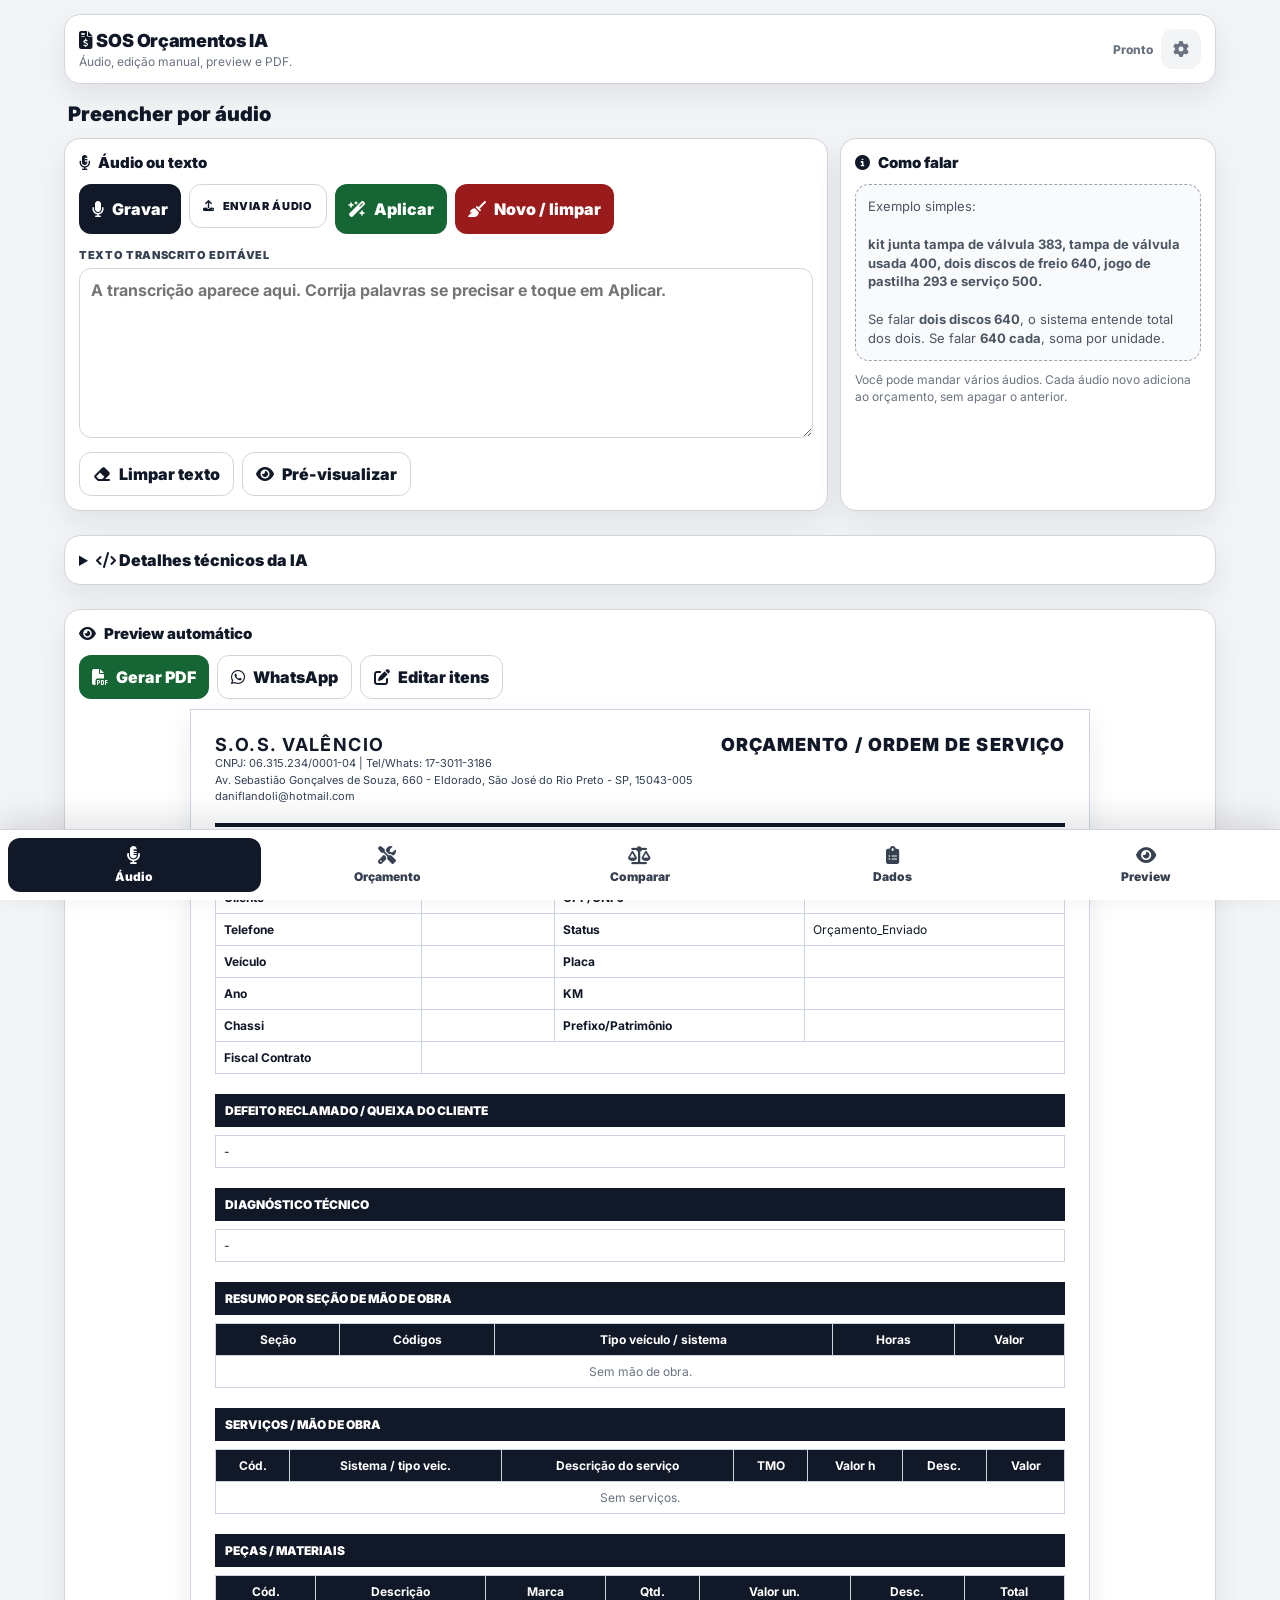
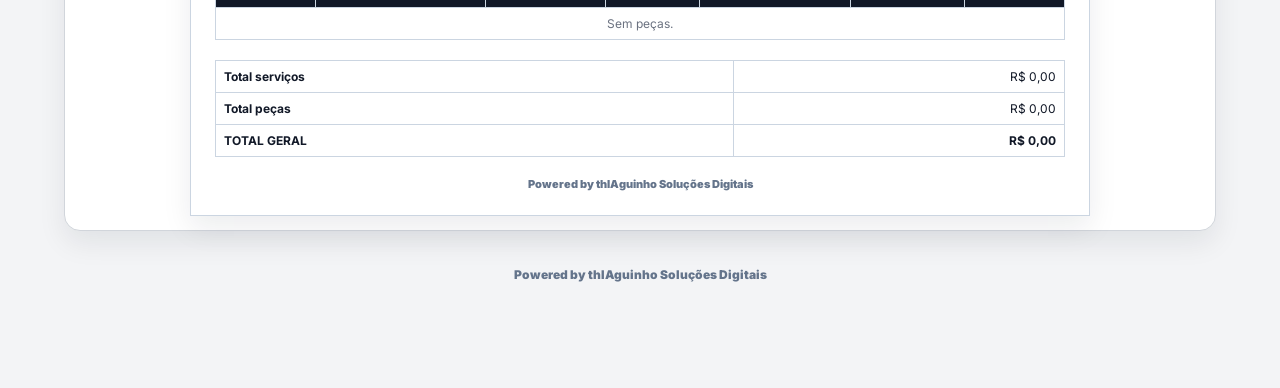
==== commit 5ec4195a: "Add files via upload" ====
--- a/index.html
+++ b/index.html
@@ -12,7 +12,7 @@
   <meta name="apple-mobile-web-app-status-bar-style" content="black-translucent">
   <meta name="apple-mobile-web-app-title" content="SOS Orça IA">
   <meta name="application-name" content="SOS Orçamentos IA">
-  <link rel="manifest" href="manifest.webmanifest?v=11.0.0">
+  <link rel="manifest" href="manifest.webmanifest?v=12.0.0">
   <link rel="icon" type="image/png" sizes="32x32" href="icons/favicon-32.png?v=8.0.0">
   <link rel="icon" type="image/png" sizes="16x16" href="icons/favicon-16.png?v=8.0.0">
   <link rel="shortcut icon" href="icons/favicon.ico?v=8.0.0">
@@ -20,7 +20,7 @@
 
   <link href="https://fonts.googleapis.com/css2?family=Inter:wght@400;600;700;800;900&display=swap" rel="stylesheet">
   <link rel="stylesheet" href="https://cdnjs.cloudflare.com/ajax/libs/font-awesome/6.5.2/css/all.min.css">
-  <link rel="stylesheet" href="css/comparador.css?v=11.0.0">
+  <link rel="stylesheet" href="css/comparador.css?v=12.0.0">
 
   <script src="config.js"></script>
   <script src="js/api.js"></script>
@@ -332,7 +332,7 @@
         <button class="btn bad compare-reset-button" onclick="Comparator.resetQuotation()"><i class="fa-solid fa-rotate-left"></i> ZERAR COTAÇÃO</button>
       </div>
       <div id="compareInlineMessage" class="compare-inline-message"></div>
-      <div class="compare-intro"><b>Comparação simples e direta</b> Cada peça vira uma linha independente. O número no começo é quantidade — nunca preço. “Kit” após amortecedor dianteiro ou traseiro recebe a aplicação correta pelo contexto. Cada fornecedor pode responder somente o que possui.</div>
+      <div class="compare-intro"><b>Comparação simples e direta</b> Cada peça vira uma linha independente. O número no começo é quantidade — nunca preço. “Kit” após amortecedor dianteiro ou traseiro recebe a aplicação correta pelo contexto. Cada fornecedor pode responder somente o que possui. Depois, você escolhe livremente quais preços entram no pedido de compra de cada fornecedor.</div>
 
       <div class="card compare-main-card">
         <h3><span class="compare-step">1</span> Lista das peças</h3>
@@ -535,6 +535,6 @@
   </div>
 
   <script src="js/pwa.js?v=8.0.0"></script>
-  <script src="js/comparador.js?v=11.0.0"></script>
+  <script src="js/comparador.js?v=12.0.0"></script>
 </body>
 </html>
